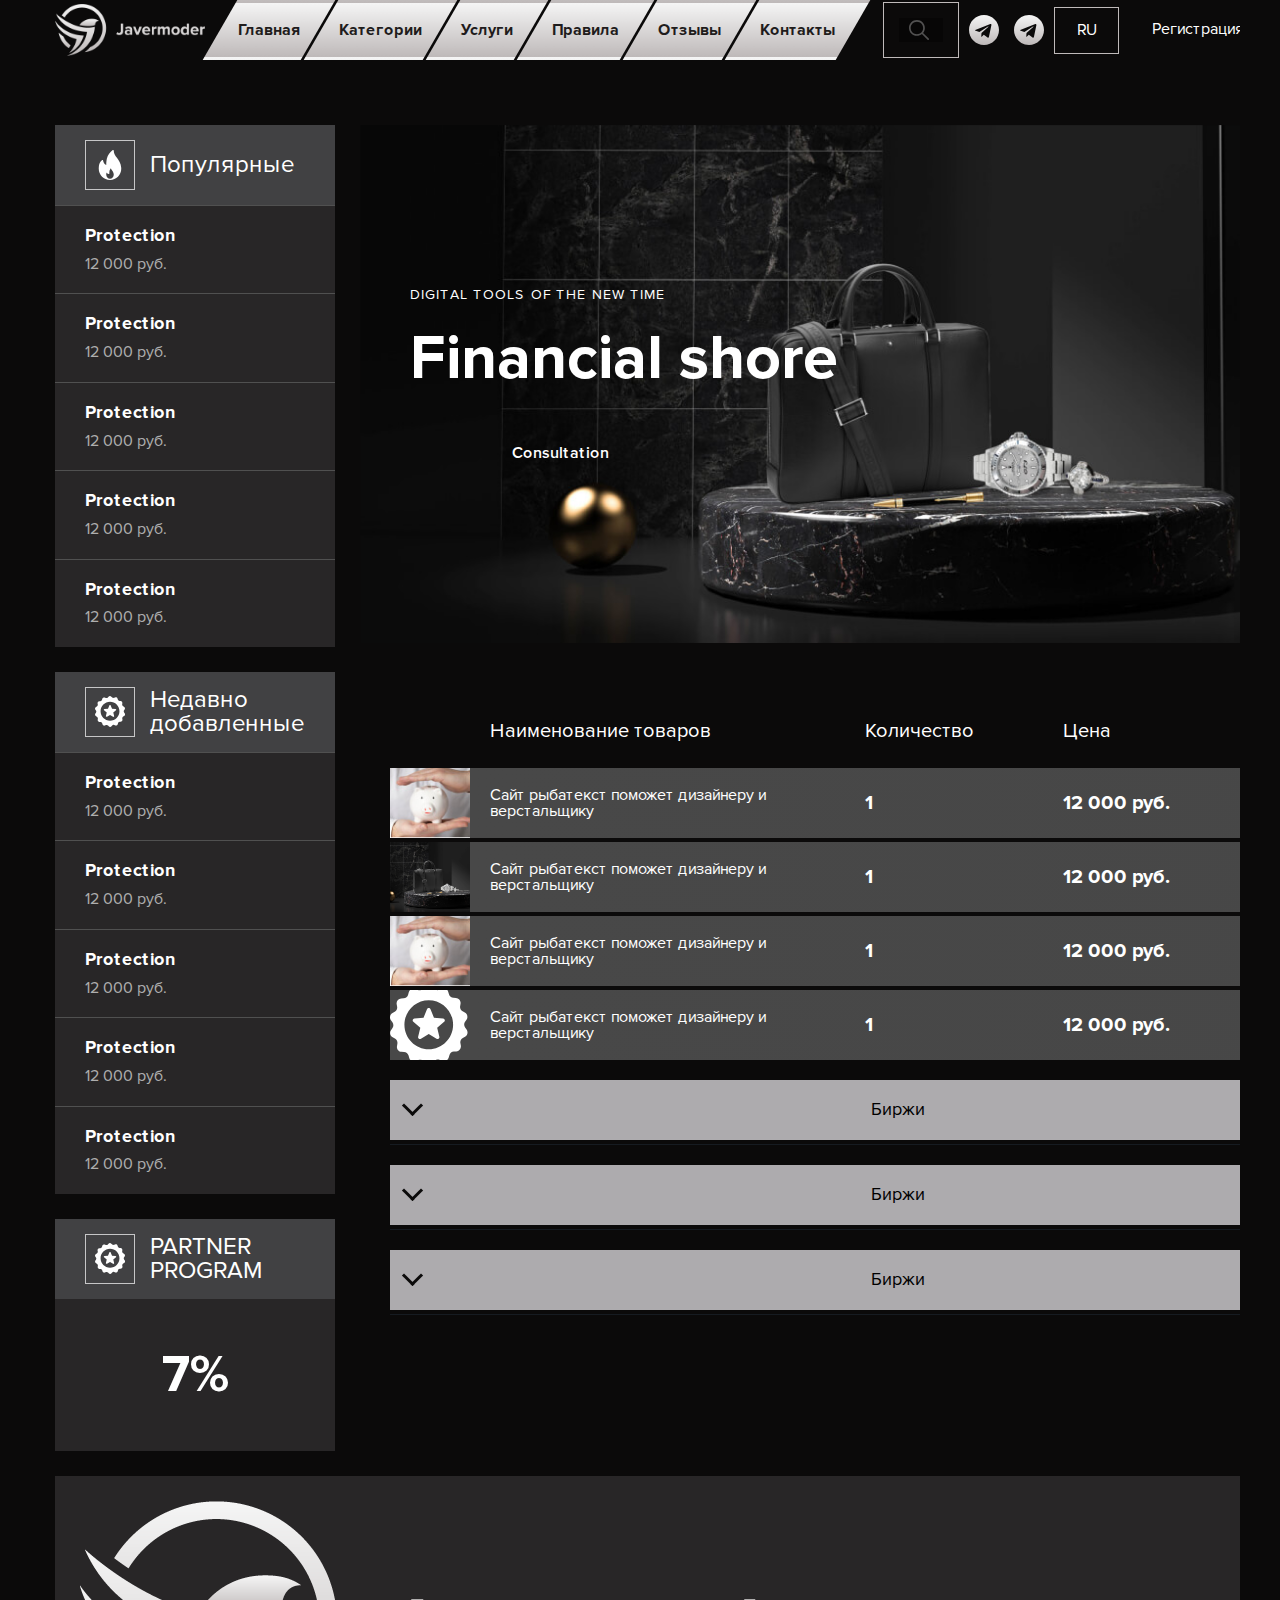
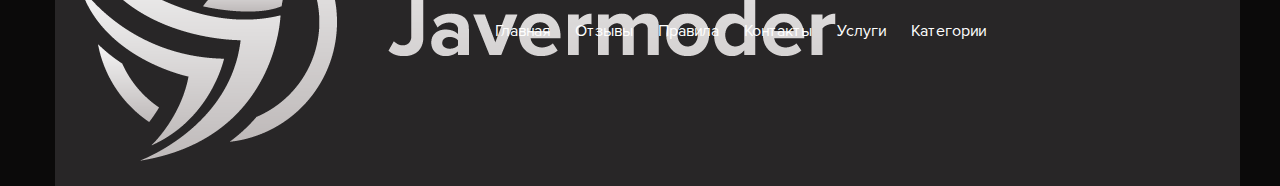
==== app/index.html @ 2abab87a "first commit" ====
<!DOCTYPE html>
<html lang="ru">

<head>

	<meta charset="utf-8">
	<title>Javermoder</title>
	<meta name="description" content="Startup HTML Optimized">
	<meta name="viewport" content="width=device-width">
	<link rel="icon" href="img/favicon.ico">
	
	<link rel="stylesheet" href="css/app.min.css?v=1">
	<script src="js/app.min.js" defer></script>

</head>

<body>

	<div class="wrapper">

		<header class="header">
			<div class="header__sidebar">
				<a href="/" class="header__logo">
					<img src="img/logo.svg" alt="">
				</a>
				<nav class="header__sidebar_nav">
					<ul class="header__nav_menu">
						<li><a href="#"><span>Главная</span></a></li>
						<li class="header__nav_submenu">
							<a href="#"><span>Категории</span></a>
							<ul>
								<li><a href="#">Категории</a></li>
								<li><a href="#">Категории</a></li>
								<li><a href="#">Категории</a></li>
								<li><a href="#">Категории</a></li>
								<li><a href="#">Категории</a></li>
								<li><a href="#">Категории</a></li>
							</ul>
						</li>
						<li><a href="#"><span>Услуги</span></a></li>
						<li><a href="#"><span>Правила</span></a></li>
						<li><a href="#"><span>Отзывы</span></a></li>
						<li><a href="#"><span>Контакты</span></a></li>

					</ul>
					<form class="header__nav_search">
						<div>
							<label for="header__search"></label>
							<input id="header__search" type="search" placeholder="Поиск">
						</div>
						<!-- <button>Search</button> -->
					</form>
					<div class="header__lang">
						<a href="#" class="header__lang_link">
							<img src="img/header_telegram.svg" alt="">
						</a>
						<a href="#" class="header__lang_link">
							<img src="img/header_telegram.svg" alt="">
						</a>
					</div>
					<ul class="header__sidebar_menu">
						<li class="header__sidebar_submenu">
							<a href="javascript: void(0)">RU</a>
							<ul>
								<li><a href="#">EN</a></li>
							</ul>
						</li>
						<li><a href="#">Регистрация</a></li>
						<li><a href="#">Вход</a></li>
					</ul>
					<button class="hamburger" type="button">
						<span class="hamburger__item"></span>
					</button>
				</nav>
			</div>

			<nav class="header__nav menu">
				<div class="header__nav--mobile_header">
					<p class="header__nav--mobile_title">Меню</p>
					<button class="hamburger hamburger--active" type="button">
						<span class="hamburger__item"></span>
					</button>
				</div>
				<ul class="header__nav--mobile_sidebar header__sidebar_menu">
					<li class="header__sidebar_submenu">
						<a href="javascript: void(0)">RUS</a>
						<ul>
							<li><a href="#">ENG</a></li>
							<li><a href="#">ENG</a></li>
							<li><a href="#">ENG</a></li>
							<li><a href="#">ENG</a></li>
						</ul>
					</li>
					<li><a href="#">Регистрация</a></li>
					<li><a href="#">Вход</a></li>
				</ul>
			</nav>
		</header>
	
		<main class="main">

			<aside class="main__sidebar sidebar">
				<div class="sidebar__block">
					<div class="sidebar__header">
						<div class="sidebar__header_icon">
							<img src="img/sidebar__header_icon1.svg" alt="">
						</div>
						<p>Популярные</p>
					</div>
					<a href="#" class="sidebar__item">
						<span class="sidebar__item_subtitle">Protection</span>
						<span class="sidebar__item_price">12 000 руб.</span>
					</a>
					<a href="#" class="sidebar__item">
						<span class="sidebar__item_subtitle">Protection</span>
						<span class="sidebar__item_price">12 000 руб.</span>
					</a>
					<a href="#" class="sidebar__item">
						<span class="sidebar__item_subtitle">Protection</span>
						<span class="sidebar__item_price">12 000 руб.</span>
					</a>
					<a href="#" class="sidebar__item">
						<span class="sidebar__item_subtitle">Protection</span>
						<span class="sidebar__item_price">12 000 руб.</span>
					</a>
					<a href="#" class="sidebar__item">
						<span class="sidebar__item_subtitle">Protection</span>
						<span class="sidebar__item_price">12 000 руб.</span>
					</a>
				</div>

				<div class="sidebar__block">
					<div class="sidebar__header">
						<div class="sidebar__header_icon">
							<img src="img/sidebar__header_icon2.svg" alt="">
						</div>
						<p>Недавно добавленные</p>
					</div>
					<a href="#" class="sidebar__item">
						<span class="sidebar__item_subtitle">Protection</span>
						<span class="sidebar__item_price">12 000 руб.</span>
					</a>
					<a href="#" class="sidebar__item">
						<span class="sidebar__item_subtitle">Protection</span>
						<span class="sidebar__item_price">12 000 руб.</span>
					</a>
					<a href="#" class="sidebar__item">
						<span class="sidebar__item_subtitle">Protection</span>
						<span class="sidebar__item_price">12 000 руб.</span>
					</a>
					<a href="#" class="sidebar__item">
						<span class="sidebar__item_subtitle">Protection</span>
						<span class="sidebar__item_price">12 000 руб.</span>
					</a>
					<a href="#" class="sidebar__item">
						<span class="sidebar__item_subtitle">Protection</span>
						<span class="sidebar__item_price">12 000 руб.</span>
					</a>
				</div>

				<div class="sidebar__block sidebar__block--banner">
					<div class="sidebar__header">
						<div class="sidebar__header_icon">
							<img src="img/sidebar__header_icon2.svg" alt="">
						</div>
						<p>PARTNER PROGRAM</p>
					</div>
					<div class="sidebar__banner">
						<p class="sidebar__banner_sale">7%</p>
					</div>
				</div>
			</aside>

			<section class="main__content content">
				<div class="content__bunner">
					<picture>
						<source srcset="img/content__bunner3.jpg" media="(max-width: 480px)">
						<source srcset="img/content__bunner2.jpg" media="(max-width: 992px)">
						<source srcset="img/content__bunner1.jpg">
						<img class="content__bunner_img" src="img/content__bunner1.jpg" alt="">
					</picture>
					<div class="content__bunner_desc">
						<p class="content__bunner_subtitle">Digital Tools of the New Time</p>
						<p class="content__bunner_title">Financial shore</p>
						<a href="#" class="btn ">Consultation</a>
					</div>
				</div>
				<div class="content__wrap">
					<div class="content__header">
						<p>&nbsp;</p>
						<p>Наименование товаров</p>
						<p>Количество</p>
						<p>Цена</p>
						<p>&nbsp;</p>
					</div>
					<div class="content__table">
						<div class="content__table_row">
							<p class="content__table_img"><img src="img/content__wrap_table1.jpg" alt=""></p>
							<p class="content__table_name">Сайт рыбатекст поможет дизайнеру и верстальщику</p>
							<p class="content__table_number">1</p>
							<p class="content__table_price">12 000 руб.</p>
							<p class="content__table_btn"><a href="#" class="btn btn--min">Купить</a></p>
						</div>
						<div class="content__table_row">
							<p class="content__table_img"><img src="img/content__bunner1.jpg" alt=""></p>
							<p class="content__table_name">Сайт рыбатекст поможет дизайнеру и верстальщику</p>
							<p class="content__table_number">1</p>
							<p class="content__table_price">12 000 руб.</p>
							<p class="content__table_btn"><a href="#" class="btn btn--min">Купить</a></p>
						</div>
						<div class="content__table_row">
							<p class="content__table_img"><img src="img/content__wrap_table1.jpg" alt=""></p>
							<p class="content__table_name">Сайт рыбатекст поможет дизайнеру и верстальщику</p>
							<p class="content__table_number">1</p>
							<p class="content__table_price">12 000 руб.</p>
							<p class="content__table_btn"><a href="#" class="btn btn--min">Купить</a></p>
						</div>
						<div class="content__table_row">
							<p class="content__table_img"><img src="img/sidebar__header_icon2.svg" alt=""></p>
							<p class="content__table_name">Сайт рыбатекст поможет дизайнеру и верстальщику</p>
							<p class="content__table_number">1</p>
							<p class="content__table_price">12 000 руб.</p>
							<p class="content__table_btn"><a href="#" class="btn btn--min">Купить</a></p>
						</div>

						<div class="accordion">
							<div class="content__table_title accordion__header">
								<p>Биржи</p>
								<span></span>
							</div>
							<div class="accordion__content">
								<div class="content__table_row">
									<p class="content__table_img"><img src="img/content__wrap_table1.jpg" alt=""></p>
									<p class="content__table_name">Сайт рыбатекст поможет дизайнеру и верстальщику</p>
									<p class="content__table_number">1</p>
									<p class="content__table_price">12 000 руб.</p>
									<p class="content__table_btn"><a href="#" class="btn btn--min">Купить</a></p>
								</div>
								<div class="content__table_row">
									<p class="content__table_img"><img src="img/content__bunner1.jpg" alt=""></p>
									<p class="content__table_name">Сайт рыбатекст поможет дизайнеру и верстальщику</p>
									<p class="content__table_number">1</p>
									<p class="content__table_price">12 000 руб.</p>
									<p class="content__table_btn"><a href="#" class="btn btn--min">Купить</a></p>
								</div>
								<div class="content__table_row">
									<p class="content__table_img"><img src="img/content__wrap_table1.jpg" alt=""></p>
									<p class="content__table_name">Сайт рыбатекст поможет дизайнеру и верстальщику</p>
									<p class="content__table_number">1</p>
									<p class="content__table_price">12 000 руб.</p>
									<p class="content__table_btn"><a href="#" class="btn btn--min">Купить</a></p>
								</div>
								<div class="content__table_row">
									<p class="content__table_img"><img src="img/sidebar__header_icon2.svg" alt=""></p>
									<p class="content__table_name">Сайт рыбатекст поможет дизайнеру и верстальщику</p>
									<p class="content__table_number">1</p>
									<p class="content__table_price">12 000 руб.</p>
									<p class="content__table_btn"><a href="#" class="btn btn--min">Купить</a></p>
								</div>
							</div>
						</div>

						<div class="accordion">
							<div class="content__table_title accordion__header">
								<p>Биржи</p>
								<span></span>
							</div>
							<div class="accordion__content">
								<div class="content__table_row">
									<p class="content__table_img"><img src="img/content__wrap_table1.jpg" alt=""></p>
									<p class="content__table_name">Сайт рыбатекст поможет дизайнеру и верстальщику</p>
									<p class="content__table_number">1</p>
									<p class="content__table_price">12 000 руб.</p>
									<p class="content__table_btn"><a href="#" class="btn btn--min">Купить</a></p>
								</div>
								<div class="content__table_row">
									<p class="content__table_img"><img src="img/content__bunner1.jpg" alt=""></p>
									<p class="content__table_name">Сайт рыбатекст поможет дизайнеру и верстальщику</p>
									<p class="content__table_number">1</p>
									<p class="content__table_price">12 000 руб.</p>
									<p class="content__table_btn"><a href="#" class="btn btn--min">Купить</a></p>
								</div>
								<div class="content__table_row">
									<p class="content__table_img"><img src="img/content__wrap_table1.jpg" alt=""></p>
									<p class="content__table_name">Сайт рыбатекст поможет дизайнеру и верстальщику</p>
									<p class="content__table_number">1</p>
									<p class="content__table_price">12 000 руб.</p>
									<p class="content__table_btn"><a href="#" class="btn btn--min">Купить</a></p>
								</div>
								<div class="content__table_row">
									<p class="content__table_img"><img src="img/sidebar__header_icon2.svg" alt=""></p>
									<p class="content__table_name">Сайт рыбатекст поможет дизайнеру и верстальщику</p>
									<p class="content__table_number">1</p>
									<p class="content__table_price">12 000 руб.</p>
									<p class="content__table_btn"><a href="#" class="btn btn--min">Купить</a></p>
								</div>
							</div>
						</div>

						<div class="accordion">
							<div class="content__table_title accordion__header">
								<p>Биржи</p>
								<span></span>
							</div>
							<div class="accordion__content">
								<div class="content__table_row">
									<p class="content__table_img"><img src="img/content__wrap_table1.jpg" alt=""></p>
									<p class="content__table_name">Сайт рыбатекст поможет дизайнеру и верстальщику</p>
									<p class="content__table_number">1</p>
									<p class="content__table_price">12 000 руб.</p>
									<p class="content__table_btn"><a href="#" class="btn btn--min">Купить</a></p>
								</div>
								<div class="content__table_row">
									<p class="content__table_img"><img src="img/content__bunner1.jpg" alt=""></p>
									<p class="content__table_name">Сайт рыбатекст поможет дизайнеру и верстальщику</p>
									<p class="content__table_number">1</p>
									<p class="content__table_price">12 000 руб.</p>
									<p class="content__table_btn"><a href="#" class="btn btn--min">Купить</a></p>
								</div>
								<div class="content__table_row">
									<p class="content__table_img"><img src="img/content__wrap_table1.jpg" alt=""></p>
									<p class="content__table_name">Сайт рыбатекст поможет дизайнеру и верстальщику</p>
									<p class="content__table_number">1</p>
									<p class="content__table_price">12 000 руб.</p>
									<p class="content__table_btn"><a href="#" class="btn btn--min">Купить</a></p>
								</div>
								<div class="content__table_row">
									<p class="content__table_img"><img src="img/sidebar__header_icon2.svg" alt=""></p>
									<p class="content__table_name">Сайт рыбатекст поможет дизайнеру и верстальщику</p>
									<p class="content__table_number">1</p>
									<p class="content__table_price">12 000 руб.</p>
									<p class="content__table_btn"><a href="#" class="btn btn--min">Купить</a></p>
								</div>
							</div>
						</div>
					</div>
				</div>
			</section>

		</main>
	
		<footer class="footer">
			<a href="/" class="footer__logo">
				<img src="img/logo.svg" alt="">
			</a>

			<nav class="footer__nav">
				<ul class="footer__nav_menu">
					<li><a href="#">Главная</a></li>
					<li><a href="#">Отзывы</a></li>
					<li><a href="#">Правила</a></li>
					<li><a href="#">Контакты</a></li>
					<li><a href="#">Услуги</a></li>
					<li><a href="#">Категории</a></li>
				</ul>
			</nav>

			<nav class="footer__sidebar_nav">
				<ul class="footer__sidebar_menu">
					<li class="footer__sidebar_submenu">
						<a href="javascript: void(0)">RUS</a>
						<ul>
							<li><a href="#">ENG</a></li>
							<li><a href="#">ENG</a></li>
							<li><a href="#">ENG</a></li>
							<li><a href="#">ENG</a></li>
						</ul>
					</li>
				</ul>
			</nav> 
		</footer>

	</div>

</body>
</html>
---- app/css/app.min.css ----
*,
::after,
::before {
  -webkit-box-sizing: border-box;
  box-sizing: border-box
}
html {
  font-family: sans-serif;
  line-height: 1.15;
  -webkit-text-size-adjust: 100%;
  -webkit-tap-highlight-color: transparent
}
article,
aside,
figcaption,
figure,
footer,
header,
hgroup,
main,
nav,
section {
  display: block
}
body {
  margin: 0;
  font-family: -apple-system,BlinkMacSystemFont,"Segoe UI",Roboto,"Helvetica Neue",Arial,"Noto Sans","Liberation Sans",sans-serif,"Apple Color Emoji","Segoe UI Emoji","Segoe UI Symbol","Noto Color Emoji";
  font-size: 1rem;
  font-weight: 400;
  line-height: 1.5;
  color: #212529;
  text-align: left;
  background-color: #fff
}
[tabindex="-1"]:focus:not(:focus-visible) {
  outline: 0!important
}
hr {
  -webkit-box-sizing: content-box;
  box-sizing: content-box;
  height: 0;
  overflow: visible
}
h1,
h2,
h3,
h4,
h5,
h6 {
  margin-top: 0;
  margin-bottom: .5rem
}
p {
  margin-top: 0;
  margin-bottom: 1rem
}
abbr[data-original-title],
abbr[title] {
  text-decoration: underline;
  -webkit-text-decoration: underline dotted;
  text-decoration: underline dotted;
  cursor: help;
  border-bottom: 0;
  -webkit-text-decoration-skip-ink: none;
  text-decoration-skip-ink: none
}
address {
  margin-bottom: 1rem;
  font-style: normal;
  line-height: inherit
}
dl,
ol,
ul {
  margin-top: 0;
  margin-bottom: 1rem
}
ol ol,
ol ul,
ul ol,
ul ul {
  margin-bottom: 0
}
dt {
  font-weight: 700
}
dd {
  margin-bottom: .5rem;
  margin-left: 0
}
blockquote {
  margin: 0 0 1rem
}
b,
strong {
  font-weight: bolder
}
small {
  font-size: 80%
}
sub,
sup {
  position: relative;
  font-size: 75%;
  line-height: 0;
  vertical-align: baseline
}
sub {
  bottom: -.25em
}
sup {
  top: -.5em
}
a {
  color: #007bff;
  text-decoration: none;
  background-color: transparent
}
a:hover {
  color: #0056b3;
  text-decoration: underline
}
a:not([href]):not([class]) {
  color: inherit;
  text-decoration: none
}
a:not([href]):not([class]):hover {
  color: inherit;
  text-decoration: none
}
code,
kbd,
pre,
samp {
  font-family: SFMono-Regular,Menlo,Monaco,Consolas,"Liberation Mono","Courier New",monospace;
  font-size: 1em
}
pre {
  margin-top: 0;
  margin-bottom: 1rem;
  overflow: auto;
  -ms-overflow-style: scrollbar
}
figure {
  margin: 0 0 1rem
}
img {
  vertical-align: middle;
  border-style: none
}
svg {
  overflow: hidden;
  vertical-align: middle
}
table {
  border-collapse: collapse
}
caption {
  padding-top: .75rem;
  padding-bottom: .75rem;
  color: #6c757d;
  text-align: left;
  caption-side: bottom
}
th {
  text-align: inherit;
  text-align: -webkit-match-parent
}
label {
  display: inline-block;
  margin-bottom: .5rem
}
button {
  border-radius: 0
}
button:focus:not(:focus-visible) {
  outline: 0
}
button,
input,
optgroup,
select,
textarea {
  margin: 0;
  font-family: inherit;
  font-size: inherit;
  line-height: inherit
}
button,
input {
  overflow: visible
}
button,
select {
  text-transform: none
}
[role=button] {
  cursor: pointer
}
select {
  word-wrap: normal
}
[type=button],
[type=reset],
[type=submit],
button {
  -webkit-appearance: button
}
[type=button]:not(:disabled),
[type=reset]:not(:disabled),
[type=submit]:not(:disabled),
button:not(:disabled) {
  cursor: pointer
}
[type=button]::-moz-focus-inner,
[type=reset]::-moz-focus-inner,
[type=submit]::-moz-focus-inner,
button::-moz-focus-inner {
  padding: 0;
  border-style: none
}
input[type=checkbox],
input[type=radio] {
  -webkit-box-sizing: border-box;
  box-sizing: border-box;
  padding: 0
}
textarea {
  overflow: auto;
  resize: vertical
}
fieldset {
  min-width: 0;
  padding: 0;
  margin: 0;
  border: 0
}
legend {
  display: block;
  width: 100%;
  max-width: 100%;
  padding: 0;
  margin-bottom: .5rem;
  font-size: 1.5rem;
  line-height: inherit;
  color: inherit;
  white-space: normal
}
progress {
  vertical-align: baseline
}
[type=number]::-webkit-inner-spin-button,
[type=number]::-webkit-outer-spin-button {
  height: auto
}
[type=search] {
  outline-offset: -2px;
  -webkit-appearance: none
}
[type=search]::-webkit-search-decoration {
  -webkit-appearance: none
}
::-webkit-file-upload-button {
  font: inherit;
  -webkit-appearance: button
}
output {
  display: inline-block
}
summary {
  display: list-item;
  cursor: pointer
}
template {
  display: none
}
[hidden] {
  display: none!important
}
@font-face {
  font-family: swiper-icons;
  src: url("data:application/font-woff;charset=utf-8;base64, [base64]//wADZ2x5ZgAAAywAAADMAAAD2MHtryVoZWFkAAABbAAAADAAAAA2E2+eoWhoZWEAAAGcAAAAHwAAACQC9gDzaG10eAAAAigAAAAZAAAArgJkABFsb2NhAAAC0AAAAFoAAABaFQAUGG1heHAAAAG8AAAAHwAAACAAcABAbmFtZQAAA/gAAAE5AAACXvFdBwlwb3N0AAAFNAAAAGIAAACE5s74hXjaY2BkYGAAYpf5Hu/j+W2+MnAzMYDAzaX6QjD6/4//Bxj5GA8AuRwMYGkAPywL13jaY2BkYGA88P8Agx4j+/8fQDYfA1AEBWgDAIB2BOoAeNpjYGRgYNBh4GdgYgABEMnIABJzYNADCQAACWgAsQB42mNgYfzCOIGBlYGB0YcxjYGBwR1Kf2WQZGhhYGBiYGVmgAFGBiQQkOaawtDAoMBQxXjg/wEGPcYDDA4wNUA2CCgwsAAAO4EL6gAAeNpj2M0gyAACqxgGNWBkZ2D4/wMA+xkDdgAAAHjaY2BgYGaAYBkGRgYQiAHyGMF8FgYHIM3DwMHABGQrMOgyWDLEM1T9/w8UBfEMgLzE////P/5//f/V/xv+r4eaAAeMbAxwIUYmIMHEgKYAYjUcsDAwsLKxc3BycfPw8jEQA/[base64]/uznmfPFBNODM2K7MTQ45YEAZqGP81AmGGcF3iPqOop0r1SPTaTbVkfUe4HXj97wYE+yNwWYxwWu4v1ugWHgo3S1XdZEVqWM7ET0cfnLGxWfkgR42o2PvWrDMBSFj/IHLaF0zKjRgdiVMwScNRAoWUoH78Y2icB/yIY09An6AH2Bdu/UB+yxopYshQiEvnvu0dURgDt8QeC8PDw7Fpji3fEA4z/PEJ6YOB5hKh4dj3EvXhxPqH/SKUY3rJ7srZ4FZnh1PMAtPhwP6fl2PMJMPDgeQ4rY8YT6Gzao0eAEA409DuggmTnFnOcSCiEiLMgxCiTI6Cq5DZUd3Qmp10vO0LaLTd2cjN4fOumlc7lUYbSQcZFkutRG7g6JKZKy0RmdLY680CDnEJ+UMkpFFe1RN7nxdVpXrC4aTtnaurOnYercZg2YVmLN/d/gczfEimrE/fs/bOuq29Zmn8tloORaXgZgGa78yO9/cnXm2BpaGvq25Dv9S4E9+5SIc9PqupJKhYFSSl47+Qcr1mYNAAAAeNptw0cKwkAAAMDZJA8Q7OUJvkLsPfZ6zFVERPy8qHh2YER+3i/BP83vIBLLySsoKimrqKqpa2hp6+jq6RsYGhmbmJqZSy0sraxtbO3sHRydnEMU4uR6yx7JJXveP7WrDycAAAAAAAH//wACeNpjYGRgYOABYhkgZgJCZgZNBkYGLQZtIJsFLMYAAAw3ALgAeNolizEKgDAQBCchRbC2sFER0YD6qVQiBCv/H9ezGI6Z5XBAw8CBK/m5iQQVauVbXLnOrMZv2oLdKFa8Pjuru2hJzGabmOSLzNMzvutpB3N42mNgZGBg4GKQYzBhYMxJLMlj4GBgAYow/P/PAJJhLM6sSoWKfWCAAwDAjgbRAAB42mNgYGBkAIIbCZo5IPrmUn0hGA0AO8EFTQAA") format("woff");
  font-weight: 400;
  font-style: normal
}
:root {
  --swiper-theme-color: #007aff
}
.swiper-container {
  margin-left: auto;
  margin-right: auto;
  position: relative;
  overflow: hidden;
  list-style: none;
  padding: 0;
  z-index: 1
}
.swiper-container-vertical > .swiper-wrapper {
  -webkit-box-orient: vertical;
  -webkit-box-direction: normal;
  -ms-flex-direction: column;
  flex-direction: column
}
.swiper-wrapper {
  position: relative;
  width: 100%;
  height: 100%;
  z-index: 1;
  display: -webkit-box;
  display: -ms-flexbox;
  display: flex;
  -webkit-transition-property: -webkit-transform;
  transition-property: -webkit-transform;
  -o-transition-property: transform;
  transition-property: transform;
  transition-property: transform,-webkit-transform;
  -webkit-box-sizing: content-box;
  box-sizing: content-box
}
.swiper-container-android .swiper-slide,
.swiper-wrapper {
  -webkit-transform: translate3d(0,0,0);
  transform: translate3d(0,0,0)
}
.swiper-container-multirow > .swiper-wrapper {
  -ms-flex-wrap: wrap;
  flex-wrap: wrap
}
.swiper-container-multirow-column > .swiper-wrapper {
  -ms-flex-wrap: wrap;
  flex-wrap: wrap;
  -webkit-box-orient: vertical;
  -webkit-box-direction: normal;
  -ms-flex-direction: column;
  flex-direction: column
}
.swiper-container-free-mode > .swiper-wrapper {
  -webkit-transition-timing-function: ease-out;
  -o-transition-timing-function: ease-out;
  transition-timing-function: ease-out;
  margin: 0 auto
}
.swiper-container-pointer-events {
  -ms-touch-action: pan-y;
  touch-action: pan-y
}
.swiper-container-pointer-events.swiper-container-vertical {
  -ms-touch-action: pan-x;
  touch-action: pan-x
}
.swiper-slide {
  -ms-flex-negative: 0;
  flex-shrink: 0;
  width: 100%;
  height: 100%;
  position: relative;
  -webkit-transition-property: -webkit-transform;
  transition-property: -webkit-transform;
  -o-transition-property: transform;
  transition-property: transform;
  transition-property: transform,-webkit-transform
}
.swiper-slide-invisible-blank {
  visibility: hidden
}
.swiper-container-autoheight,
.swiper-container-autoheight .swiper-slide {
  height: auto
}
.swiper-container-autoheight .swiper-wrapper {
  -webkit-box-align: start;
  -ms-flex-align: start;
  align-items: flex-start;
  -webkit-transition-property: height,-webkit-transform;
  transition-property: height,-webkit-transform;
  -o-transition-property: transform,height;
  transition-property: transform,height;
  transition-property: transform,height,-webkit-transform
}
.swiper-container-3d {
  -webkit-perspective: 1200px;
  perspective: 1200px
}
.swiper-container-3d .swiper-cube-shadow,
.swiper-container-3d .swiper-slide,
.swiper-container-3d .swiper-slide-shadow-bottom,
.swiper-container-3d .swiper-slide-shadow-left,
.swiper-container-3d .swiper-slide-shadow-right,
.swiper-container-3d .swiper-slide-shadow-top,
.swiper-container-3d .swiper-wrapper {
  -webkit-transform-style: preserve-3d;
  transform-style: preserve-3d
}
.swiper-container-3d .swiper-slide-shadow-bottom,
.swiper-container-3d .swiper-slide-shadow-left,
.swiper-container-3d .swiper-slide-shadow-right,
.swiper-container-3d .swiper-slide-shadow-top {
  position: absolute;
  left: 0;
  top: 0;
  width: 100%;
  height: 100%;
  pointer-events: none;
  z-index: 10
}
.swiper-container-3d .swiper-slide-shadow-left {
  background-image: -webkit-gradient(linear,right top,left top,from(rgba(0,0,0,.5)),to(rgba(0,0,0,0)));
  background-image: -o-linear-gradient(right,rgba(0,0,0,.5),rgba(0,0,0,0));
  background-image: linear-gradient(to left,rgba(0,0,0,.5),rgba(0,0,0,0))
}
.swiper-container-3d .swiper-slide-shadow-right {
  background-image: -webkit-gradient(linear,left top,right top,from(rgba(0,0,0,.5)),to(rgba(0,0,0,0)));
  background-image: -o-linear-gradient(left,rgba(0,0,0,.5),rgba(0,0,0,0));
  background-image: linear-gradient(to right,rgba(0,0,0,.5),rgba(0,0,0,0))
}
.swiper-container-3d .swiper-slide-shadow-top {
  background-image: -webkit-gradient(linear,left bottom,left top,from(rgba(0,0,0,.5)),to(rgba(0,0,0,0)));
  background-image: -o-linear-gradient(bottom,rgba(0,0,0,.5),rgba(0,0,0,0));
  background-image: linear-gradient(to top,rgba(0,0,0,.5),rgba(0,0,0,0))
}
.swiper-container-3d .swiper-slide-shadow-bottom {
  background-image: -webkit-gradient(linear,left top,left bottom,from(rgba(0,0,0,.5)),to(rgba(0,0,0,0)));
  background-image: -o-linear-gradient(top,rgba(0,0,0,.5),rgba(0,0,0,0));
  background-image: linear-gradient(to bottom,rgba(0,0,0,.5),rgba(0,0,0,0))
}
.swiper-container-css-mode > .swiper-wrapper {
  overflow: auto;
  scrollbar-width: none;
  -ms-overflow-style: none
}
.swiper-container-css-mode > .swiper-wrapper::-webkit-scrollbar {
  display: none
}
.swiper-container-css-mode > .swiper-wrapper > .swiper-slide {
  scroll-snap-align: start start
}
.swiper-container-horizontal.swiper-container-css-mode > .swiper-wrapper {
  -webkit-scroll-snap-type: x mandatory;
  -ms-scroll-snap-type: x mandatory;
  scroll-snap-type: x mandatory
}
.swiper-container-vertical.swiper-container-css-mode > .swiper-wrapper {
  -webkit-scroll-snap-type: y mandatory;
  -ms-scroll-snap-type: y mandatory;
  scroll-snap-type: y mandatory
}
.form {
  position: relative
}
.form::after,
.form::before {
  content: '';
  position: absolute;
  top: 0;
  left: 0
}
@font-face {
  font-family: ProximaNova;
  font-style: normal;
  font-weight: 900;
  src: url(../fonts/ProximaNovaBlack.woff) format("woff2");
  font-display: swap
}
@font-face {
  font-family: ProximaNova;
  font-style: normal;
  font-weight: 800;
  src: url(../fonts/ProximaNovaExtraBold.woff2) format("woff2");
  font-display: swap
}
@font-face {
  font-family: ProximaNova;
  font-style: normal;
  font-weight: 700;
  src: url(../fonts/ProximaNovaBold.woff2) format("woff2");
  font-display: swap
}
@font-face {
  font-family: ProximaNova;
  font-style: normal;
  font-weight: 600;
  src: url(../fonts/ProximaNovaSemiBold.woff2) format("woff2");
  font-display: swap
}
@font-face {
  font-family: ProximaNova;
  font-style: normal;
  font-weight: 400;
  src: url(../fonts/ProximaNovaRegular.woff2) format("woff2");
  font-display: swap
}
@font-face {
  font-family: ProximaNova;
  font-style: normal;
  font-weight: 200;
  src: url(../fonts/ProximaNovaLight.woff2) format("woff2");
  font-display: swap
}
body {
  overflow-x: hidden;
  position: relative;
  min-width: 320px;
  font-family: ProximaNova,sans-serif;
  font-size: 16px;
  color: #fff;
  line-height: 1.4;
  font-weight: 400;
  min-height: 100vh;
  background-color: #0b0a0a
}
::-moz-selection {
  background-color: linear-gradient(180deg,#f5f5f5 0,#beb9b9 100%);
  color: #fff
}
::selection {
  background-color: linear-gradient(180deg,#f5f5f5 0,#beb9b9 100%);
  color: #fff
}
::-webkit-input-placeholder {
  color: #666
}
::-moz-placeholder {
  color: #666
}
:-ms-input-placeholder {
  color: #666
}
::-ms-input-placeholder {
  color: #666
}
::placeholder {
  color: #666
}
h1,
h2,
h3,
h4,
h5,
h6 {
  font-weight: 700;
  line-height: 1.2;
  margin: 0;
  padding: 0
}
ul {
  margin: 0;
  padding: 0;
  list-style-type: none
}
b,
strong {
  font-weight: 700
}
p {
  margin: 0;
  padding: 0
}
a,
button {
  -webkit-transition: all .6s;
  -o-transition: all .6s;
  transition: all .6s;
  color: #fff;
  background-color: transparent
}
a:hover,
button:hover {
  outline: 0;
  text-decoration: none;
  outline: 0;
  color: linear-gradient(180deg,#f5f5f5 0,#beb9b9 100%)
}
button {
  border: 0
}
input,
option,
select,
textarea {
  -webkit-transition: all .6s;
  -o-transition: all .6s;
  transition: all .6s;
  outline: 0;
  -webkit-box-shadow: none;
  box-shadow: none;
  border: 1px solid #000
}
input:focus:required:invalid,
option:focus:required:invalid,
select:focus:required:invalid,
textarea:focus:required:invalid {
  border-color: red;
  outline: 0;
  -webkit-box-shadow: none;
  box-shadow: none;
  -webkit-appearance: none
}
input:required:valid,
option:required:valid,
select:required:valid,
textarea:required:valid {
  border-color: green;
  outline: 0;
  -webkit-box-shadow: none;
  box-shadow: none;
  -webkit-appearance: none
}
input::-webkit-input-placeholder,
option::-webkit-input-placeholder,
select::-webkit-input-placeholder,
textarea::-webkit-input-placeholder {
  color: #fff
}
input::-moz-placeholder,
option::-moz-placeholder,
select::-moz-placeholder,
textarea::-moz-placeholder {
  color: #fff
}
input:-ms-input-placeholder,
option:-ms-input-placeholder,
select:-ms-input-placeholder,
textarea:-ms-input-placeholder {
  color: #fff
}
input::-ms-input-placeholder,
option::-ms-input-placeholder,
select::-ms-input-placeholder,
textarea::-ms-input-placeholder {
  color: #fff
}
input::placeholder,
option::placeholder,
select::placeholder,
textarea::placeholder {
  color: #fff
}
textarea {
  width: 100%;
  height: 190px;
  padding: 5px 10px;
  size: none
}
::-webkit-scrollbar {
  width: 7px;
  height: 8px;
  background-color: #d7d6d6;
  cursor: pointer
}
::-webkit-scrollbar-thumb {
  background-color: linear-gradient(180deg,#f5f5f5 0,#beb9b9 100%)
}
::-webkit-scrollbar-thumb:hover {
  background-color: linear-gradient(180deg,#f5f5f5 0,#beb9b9 100%)
}
::-webkit-scrollbar-button:vertical:start:decrement {
  background-color: #f6f8f4
}
::-webkit-scrollbar-button:vertical:end:increment {
  background-color: #f6f8f4
}
::-webkit-scrollbar-button:horizontal:start:decrement {
  background-color: #f6f8f4
}
::-webkit-scrollbar-button:horizontal:end:increment {
  background-color: #f6f8f4
}
.wrapper {
  min-height: 100vh;
  width: 100%;
  max-width: 1750px;
  padding: 0 15px;
  margin: 0 auto;
  display: -ms-grid;
  display: grid;
  -ms-grid-columns: 1fr;
  grid-template: minmax(100px,auto) 1fr minmax(100px,auto)/1fr;
  grid-template-areas: 'header' 'main' 'footer';
  grid-gap: 50px;
  overflow: hidden
}
@media only screen and (max-width:1430px) {
  .wrapper {
    grid-gap: 25px
  }
}
@media only screen and (max-width:1750px) {
  .wrapper {
    max-width: 1430px
  }
}
@media only screen and (max-width:1430px) {
  .wrapper {
    max-width: 1200px
  }
}
@media only screen and (max-width:1200px) {
  .wrapper {
    max-width: 992px
  }
}
@media only screen and (max-width:1200px) {
  .wrapper {
    max-width: 992px
  }
}
@media only screen and (max-width:1200px) {
  .wrapper {
    max-width: 992px
  }
}
@media only screen and (max-width:992px) {
  .wrapper {
    max-width: 768px
  }
}
@media only screen and (max-width:767px) {
  .wrapper {
    max-width: 576px
  }
}
@media only screen and (max-width:576px) {
  .wrapper {
    max-width: 480px
  }
}
.btn,
.form__btn_button {
  position: relative;
  display: -webkit-box;
  display: -ms-flexbox;
  display: flex;
  -webkit-box-pack: center;
  -ms-flex-pack: center;
  justify-content: center;
  -webkit-box-align: center;
  -ms-flex-align: center;
  align-items: center;
  min-height: 60px;
  max-width: 300px;
  width: 100%;
  border: 1px solid linear-gradient(180deg,#f5f5f5 0,#beb9b9 100%);
  background-color: linear-gradient(180deg,#f5f5f5 0,#beb9b9 100%);
  padding: 0 15px;
  font-size: 16px;
  color: #fff;
  font-weight: 600
}
@media only screen and (max-width:480px) {
  .btn,
  .form__btn_button {
    max-width: 100%;
    min-height: 50px
  }
}
.btn:hover,
.form__btn_button:hover {
  border: 1px solid linear-gradient(180deg,#f5f5f5 0,#beb9b9 100%);
  background: -webkit-gradient(linear,left top,left bottom,from(#f5f5f5),to(#beb9b9));
  background: -o-linear-gradient(top,#f5f5f5 0,#beb9b9 100%);
  background: linear-gradient(180deg,#f5f5f5 0,#beb9b9 100%);
  color: #fff;
  -webkit-box-shadow: 0 0 20px #de0300;
  box-shadow: 0 0 20px #de0300
}
.btn:active,
.form__btn_button:active {
  border: 1px solid #fff;
  background: -webkit-gradient(linear,left top,left bottom,from(#f5f5f5),to(#beb9b9));
  background: -o-linear-gradient(top,#f5f5f5 0,#beb9b9 100%);
  background: linear-gradient(180deg,#f5f5f5 0,#beb9b9 100%);
  color: #fff;
  -webkit-box-shadow: 0 0 20px #de0300;
  box-shadow: 0 0 20px #de0300
}
.btn--min {
  min-height: 50px;
  min-width: 120px
}
.btn--max {
  max-width: 100%;
  width: 100%
}
.hamburger {
  position: relative;
  display: none;
  padding: 0;
  border: none;
  background-color: transparent;
  -webkit-transition: all .3s;
  -o-transition: all .3s;
  transition: all .3s;
  width: 30px;
  height: 18px;
  outline: 0
}
@media only screen and (max-width:992px) {
  .hamburger {
    display: -webkit-box;
    display: -ms-flexbox;
    display: flex
  }
}
.hamburger__item {
  position: absolute;
  right: 0;
  top: 50%;
  -webkit-transform: translate(0,-50%);
  -ms-transform: translate(0,-50%);
  transform: translate(0,-50%);
  width: 30px;
  height: 3px;
  background-color: #fff;
  border-radius: 4px;
  -webkit-transition: all .6s;
  -o-transition: all .6s;
  transition: all .6s;
  bottom: 0
}
.hamburger__item::after,
.hamburger__item::before {
  content: '';
  display: block;
  position: absolute;
  right: 0;
  background-color: #fff;
  height: 3px;
  width: 30px;
  -webkit-transition: all .6s;
  -o-transition: all .6s;
  transition: all .6s
}
.hamburger__item::before {
  top: 7px
}
.hamburger__item::after {
  top: -7px
}
.hamburger--active {
  z-index: 100
}
.hamburger--active:hover span {
  background-color: transparent
}
.hamburger--active:hover span::after,
.hamburger--active:hover span::before {
  background-color: linear-gradient(180deg,#f5f5f5 0,#beb9b9 100%)
}
.hamburger--active .hamburger__item {
  background-color: transparent
}
.hamburger--active .hamburger__item::before {
  top: 0;
  width: 25px;
  -webkit-transform: rotate(45deg);
  -ms-transform: rotate(45deg);
  transform: rotate(45deg)
}
.hamburger--active .hamburger__item::after {
  top: 0;
  width: 25px;
  -webkit-transform: rotate(-45deg);
  -ms-transform: rotate(-45deg);
  transform: rotate(-45deg)
}
.h1 {
  font-size: 42px;
  font-weight: 700
}
@media only screen and (max-width:1200px) {
  .h1 {
    font-size: 36px
  }
}
.header {
  -ms-grid-row: 1;
  -ms-grid-column: 1;
  grid-area: header;
  max-width: 100%
}
@media only screen and (max-width:1430px) {
  .header {
    -ms-grid-columns: 1fr;
    grid-template: 1fr minmax(75px,auto) minmax(40px,auto)/1fr;
    grid-template-areas: 'header__sidebar' 'header__nav' 'header__label'
  }
}
@media only screen and (max-width:992px) {
  .header {
    -ms-grid-columns: 1fr;
    grid-template: 1fr minmax(40px,auto)/1fr;
    grid-template-areas: 'header__sidebar' 'header__label'
  }
}
.header__sidebar {
  grid-area: header__sidebar;
  display: -ms-grid;
  display: grid;
  -ms-grid-rows: 1fr;
  -ms-grid-columns: minmax(150px,auto) 15px 1fr;
  grid-template: 1fr/minmax(150px,auto) 1fr;
  grid-gap: 15px;
  -webkit-box-align: center;
  -ms-flex-align: center;
  align-items: center;
  z-index: 2
}
.header__sidebar_nav {
  display: -webkit-box;
  display: -ms-flexbox;
  display: flex;
  -webkit-box-align: center;
  -ms-flex-align: center;
  align-items: center;
  justify-items: end;
  gap: 10px
}
@media only screen and (max-width:992px) {
  .header__sidebar_nav {
    -ms-grid-columns: 1fr minmax(auto,30px);
    grid-template-columns: 1fr minmax(auto,30px);
    grid-gap: 30px;
    -webkit-box-align: center;
    -ms-flex-align: center;
    align-items: center
  }
}
@media only screen and (max-width:767px) {
  .header__sidebar_nav {
    -ms-grid-columns: 1fr;
    grid-template-columns: 1fr;
    grid-gap: 0;
    justify-items: end
  }
}
.footer__sidebar_menu,
.header__sidebar_menu {
  display: -ms-grid;
  display: grid;
  grid-auto-flow: column;
  grid-gap: 3px
}
@media only screen and (max-width:767px) {
  .footer__sidebar_menu,
  .header__sidebar_menu {
    display: none
  }
}
.footer__sidebar_menu a,
.header__sidebar_menu a {
  display: -webkit-box;
  display: -ms-flexbox;
  display: flex;
  -webkit-box-pack: center;
  -ms-flex-pack: center;
  justify-content: center;
  -webkit-box-align: center;
  -ms-flex-align: center;
  align-items: center;
  background-color: #0b0a0a;
  min-height: 45px;
  min-width: 150px;
  padding: 3px 25px;
  text-align: center;
  max-width: 200px;
  border: 3px solid transparent
}
@media only screen and (max-width:992px) {
  .footer__sidebar_menu a,
  .header__sidebar_menu a {
    max-width: 100%
  }
}
.footer__sidebar_menu a:hover,
.header__sidebar_menu a:hover {
  color: #fff;
  background-color: linear-gradient(180deg,#f5f5f5 0,#beb9b9 100%)
}
.footer__sidebar_menu img,
.header__sidebar_menu img {
  margin-right: 5px
}
.footer__sidebar_menu b,
.footer__sidebar_menu span,
.header__sidebar_menu b,
.header__sidebar_menu span {
  color: linear-gradient(180deg,#f5f5f5 0,#beb9b9 100%);
  margin: 0 5px
}
.footer__sidebar_submenu,
.header__nav_submenu,
.header__sidebar_submenu {
  position: relative;
  border: 1px solid #bfbaba;
  max-width: 65px;
  min-height: 45px
}
.footer__sidebar_submenu:hover ul,
.header__nav_submenu:hover ul,
.header__sidebar_submenu:hover ul {
  display: block;
  z-index: 100
}
.footer__sidebar_submenu ul,
.header__nav_submenu ul,
.header__sidebar_submenu ul {
  position: absolute;
  top: 100%;
  display: none;
  width: 100%;
  -webkit-box-shadow: 0 0 2px 0 rgba(255,255,255,.33);
  box-shadow: 0 0 2px 0 rgba(255,255,255,.33)
}
.footer__sidebar_submenu ul li,
.header__nav_submenu ul li,
.header__sidebar_submenu ul li {
  border: 1px solid #bfbaba
}
.footer__sidebar_submenu ul a,
.header__nav_submenu ul a,
.header__sidebar_submenu ul a {
  min-height: 45px;
  background: #0b0a0a;
  color: #fff;
  width: 100%;
  -webkit-transition: all .6s;
  -o-transition: all .6s;
  transition: all .6s
}
.footer__sidebar_submenu ul a::after,
.header__nav_submenu ul a::after,
.header__sidebar_submenu ul a::after {
  display: none
}
.footer__sidebar_submenu ul a:hover,
.header__nav_submenu ul a:hover,
.header__sidebar_submenu ul a:hover {
  color: #1f1c1c
}
.footer__sidebar_submenu a,
.header__nav_submenu a,
.header__sidebar_submenu a {
  min-width: 0;
  min-height: 45px
}
.header__logo {
  display: block;
  max-width: 150px;
  width: 100%
}
.header__logo img {
  width: 100%;
  height: auto
}
.header__nav {
  grid-area: header__nav;
  display: -ms-grid;
  display: grid;
  -ms-grid-rows: 1fr;
  -ms-grid-columns: 1fr 3px minmax(515px,auto);
  grid-template: 1fr/1fr minmax(515px,auto);
  grid-gap: 3px;
  z-index: 1;
  -webkit-transition: all .6s;
  -o-transition: all .6s;
  transition: all .6s
}
@media only screen and (max-width:1430px) {
  .header__nav {
    -ms-grid-rows: 1fr;
    -ms-grid-columns: 1fr 3px minmax(350px,auto);
    grid-template: 1fr/1fr minmax(350px,auto)
  }
}
@media only screen and (max-width:992px) {
  .header__nav {
    position: fixed;
    left: 100%;
    top: 0;
    min-width: 100vw;
    min-height: 100vh;
    height: 100%;
    display: -webkit-box;
    display: -ms-flexbox;
    display: flex;
    -webkit-box-orient: vertical;
    -webkit-box-direction: normal;
    -ms-flex-direction: column;
    flex-direction: column;
    -webkit-box-pack: justify;
    -ms-flex-pack: justify;
    justify-content: space-between;
    overflow: auto;
    gap: 20px;
    background: #1e1e1e;
    z-index: 1000;
    padding: 25px 50px
  }
}
@media only screen and (max-width:480px) {
  .header__nav {
    padding: 20px
  }
}
.header__nav_menu {
  display: -ms-grid;
  display: grid;
  grid-auto-flow: column;
  grid-gap: 3px
}
@media only screen and (max-width:992px) {
  .header__nav_menu {
    display: -webkit-box;
    display: -ms-flexbox;
    display: flex;
    -webkit-box-orient: vertical;
    -webkit-box-direction: normal;
    -ms-flex-direction: column;
    flex-direction: column;
    gap: 10px;
    -webkit-box-ordinal-group: 2;
    -ms-flex-order: 1;
    order: 1
  }
}
.header__nav_menu ul {
  height: 100%
}
.header__nav_menu li {
  display: block;
  width: 100%;
  max-width: 150px
}
.header__nav_menu a {
  display: -webkit-box;
  display: -ms-flexbox;
  display: flex;
  -webkit-box-pack: center;
  -ms-flex-pack: center;
  justify-content: center;
  -webkit-box-align: center;
  -ms-flex-align: center;
  align-items: center;
  background: -webkit-gradient(linear,left top,left bottom,from(#f5f5f5),to(#beb9b9));
  background: -o-linear-gradient(top,#f5f5f5 0,#beb9b9 100%);
  background: linear-gradient(180deg,#f5f5f5 0,#beb9b9 100%);
  height: 100%;
  width: 100%;
  padding: 0 25px;
  text-align: center;
  min-height: 60px;
  color: #1f1c1c;
  font-weight: 700;
  border: 3px solid transparent;
  -webkit-transform: skew(-30deg);
  -ms-transform: skew(-30deg);
  transform: skew(-30deg);
  -webkit-transition: all .6s;
  -o-transition: all .6s;
  transition: all .6s
}
.header__nav_menu a span {
  -webkit-transform: skew(30deg);
  -ms-transform: skew(30deg);
  transform: skew(30deg)
}
@media only screen and (max-width:1430px) {
  .header__nav_menu a {
    padding: 0 15px
  }
}
@media only screen and (max-width:992px) {
  .header__nav_menu a {
    line-height: 1.1;
    padding: 20px;
    text-align: left;
    -webkit-box-pack: start;
    -ms-flex-pack: start;
    justify-content: flex-start
  }
}
.header__nav_menu a:hover {
  background: -o-linear-gradient(356.65deg,#fff 5.49%,#939191 77.89%);
  background: linear-gradient(93.35deg,#fff 5.49%,#939191 77.89%);
  border-color: #fff
}
.header__nav_search {
  margin-left: 20px;
  padding: 10px 15px;
  background-color: #0b0a0a;
  border: 1px solid #bfbaba;
  max-width: 180px;
  min-height: 45px
}
@media only screen and (max-width:1430px) {
  .header__nav_search {
    -ms-grid-rows: 1fr;
    -ms-grid-columns: 2fr minmax(auto,90px);
    grid-template: 1fr/2fr minmax(auto,90px);
    padding: 15px
  }
}
@media only screen and (max-width:992px) {
  .header__nav_search {
    -ms-grid-rows: 1fr 10px 1fr;
    -ms-grid-columns: 1fr;
    grid-template: 1fr 1fr/1fr;
    grid-gap: 10px
  }
}
.header__nav_search div {
  position: relative;
  width: 100%;
  height: 100%
}
.header__nav_search label {
  position: absolute;
  top: 50%;
  left: 20px;
  -webkit-transform: translate(-50%,-50%);
  -ms-transform: translate(-50%,-50%);
  transform: translate(-50%,-50%);
  width: 20px;
  height: 20px;
  background-image: url(../img/header__search.svg);
  z-index: 1;
  margin-bottom: 0;
  opacity: .3;
  background-repeat: no-repeat;
  background-size: cover;
  background-position: center
}
.header__nav_search input {
  background-color: #000;
  color: #fff;
  width: 100%;
  height: 100%;
  padding-left: 40px;
  opacity: .3
}
@media only screen and (max-width:992px) {
  .header__nav_search input {
    height: 50px
  }
}
.header__nav_search button {
  background-color: linear-gradient(180deg,#f5f5f5 0,#beb9b9 100%);
  max-width: 240px
}
.header__nav_search button:hover {
  color: #fff;
  -webkit-box-shadow: 0 0 20px #de0300;
  box-shadow: 0 0 20px #de0300
}
.header__nav_submenu {
  border: none
}
.header__nav_submenu ul {
  min-width: 200px;
  left: -17px
}
.header__nav_submenu ul a {
  -webkit-box-pack: start;
  -ms-flex-pack: start;
  justify-content: flex-start;
  min-height: 58px;
  text-align: left;
  -webkit-transform: skew(0);
  -ms-transform: skew(0);
  transform: skew(0)
}
@media only screen and (max-width:1430px) {
  .header__nav_submenu ul a {
    min-height: 50px;
    font-size: 14px
  }
}
.header__nav--mobile_header {
  display: none
}
@media only screen and (max-width:992px) {
  .header__nav--mobile_header {
    display: -webkit-box;
    display: -ms-flexbox;
    display: flex;
    -webkit-box-pack: justify;
    -ms-flex-pack: justify;
    justify-content: space-between;
    -webkit-box-align: center;
    -ms-flex-align: center;
    align-items: center
  }
}
.header__nav--mobile_title {
  font-size: 36px;
  line-height: 1;
  font-weight: 700
}
.header__nav--mobile_sidebar {
  display: none
}
@media only screen and (max-width:992px) {
  .header__nav--mobile_sidebar {
    display: -webkit-box;
    display: -ms-flexbox;
    display: flex;
    -webkit-box-orient: vertical;
    -webkit-box-direction: normal;
    -ms-flex-direction: column;
    flex-direction: column;
    -webkit-box-pack: justify;
    -ms-flex-pack: justify;
    justify-content: space-between;
    gap: 10px;
    width: 100%;
    -webkit-box-ordinal-group: 3;
    -ms-flex-order: 2;
    order: 2
  }
}
.header__nav--mobile_sidebar a {
  -webkit-box-pack: start;
  -ms-flex-pack: start;
  justify-content: flex-start
}
.header__nav--active {
  left: 0!important
}
.header__label {
  grid-area: header__label;
  background-color: #adabae;
  padding: 18px 30px;
  text-align: right;
  font-size: 18px;
  color: #000
}
@media only screen and (max-width:1430px) {
  .header__sidebar {
    -ms-grid-row: 1;
    -ms-grid-column: 1
  }
  .header__nav {
    -ms-grid-row: 2;
    -ms-grid-column: 1
  }
  .header__label {
    -ms-grid-row: 3;
    -ms-grid-column: 1
  }
}
@media only screen and (max-width:992px) {
  .header__sidebar {
    -ms-grid-row: 1;
    -ms-grid-column: 1
  }
  .header__label {
    -ms-grid-row: 2;
    -ms-grid-column: 1
  }
}
@media only screen and (max-width:767px) {
  .header__label {
    font-size: 16px;
    padding: 15px 20px
  }
}
.header__lang {
  display: -webkit-box;
  display: -ms-flexbox;
  display: flex;
  gap: 15px
}
.header__lang_link:hover {
  -webkit-transform: scale(1.05);
  -ms-transform: scale(1.05);
  transform: scale(1.05)
}
.main {
  -ms-grid-row: 3;
  -ms-grid-column: 1;
  grid-area: main;
  display: -ms-grid;
  display: grid;
  -ms-grid-columns: minmax(auto,320px) 50px 1fr;
  grid-template: 1fr/minmax(auto,320px) 1fr;
  grid-template-areas: 'main__sidebar' 'main__content';
  grid-gap: 0 50px;
  -webkit-box-align: start;
  -ms-flex-align: start;
  align-items: flex-start;
  max-width: 100%
}
@media only screen and (max-width:1430px) {
  .main {
    -ms-grid-columns: minmax(auto,280px) 25px 1fr;
    grid-template: 1fr/minmax(auto,280px) 1fr;
    grid-template-areas: 'main__sidebar' 'main__content';
    grid-gap: 0 25px
  }
}
@media only screen and (max-width:992px) {
  .main {
    -ms-grid-columns: 1fr;
    grid-template: 1fr/1fr;
    grid-template-areas: 'main__sidebar' 'main__content';
    grid-gap: 25px
  }
}
.main__sidebar {
  -ms-grid-row: 1;
  -ms-grid-column: 1;
  grid-area: main__sidebar;
  display: -ms-grid;
  display: grid;
  grid-gap: 50px
}
@media only screen and (max-width:1430px) {
  .main__sidebar {
    grid-gap: 25px
  }
}
@media only screen and (max-width:992px) {
  .main__sidebar {
    -ms-grid-row: 2;
    grid-row: 2;
    -ms-grid-column: 1;
    grid-column: 1;
    -ms-grid-rows: 1fr;
    -ms-grid-columns: 1fr 25px 1fr;
    grid-template: 1fr/1fr 1fr
  }
}
@media only screen and (max-width:767px) {
  .main__sidebar {
    -ms-grid-rows: 1fr;
    -ms-grid-columns: 1fr;
    grid-template: 1fr/1fr
  }
}
.main__content {
  -ms-grid-row: 3;
  -ms-grid-column: 1;
  grid-area: main__content;
  -ms-grid-row: 1;
  grid-row: 1;
  -ms-grid-column: 2;
  grid-column: 2;
  display: -ms-grid;
  display: grid;
  grid-gap: 50px;
  max-width: 100%
}
@media only screen and (max-width:1430px) {
  .main__sidebar {
    -ms-grid-row: 1;
    -ms-grid-column: 1
  }
  .main__content {
    -ms-grid-row: 3;
    -ms-grid-column: 1
  }
}
@media only screen and (max-width:992px) {
  .main__sidebar {
    -ms-grid-row: 1;
    -ms-grid-column: 1
  }
  .main__content {
    -ms-grid-row: 3;
    -ms-grid-column: 1
  }
}
@media only screen and (max-width:1430px) {
  .main__content {
    grid-gap: 25px
  }
}
@media only screen and (max-width:992px) {
  .main__content {
    -ms-grid-row: 1;
    grid-row: 1;
    -ms-grid-column: 1;
    grid-column: 1
  }
}
.sidebar__block {
  background-color: #282627
}
@media only screen and (max-width:767px) {
  .sidebar__block {
    -ms-grid-column: 1;
    -ms-grid-column-span: 2;
    grid-column: 1/span 2
  }
}
@media only screen and (max-width:992px) {
  .sidebar__block--banner {
    -ms-grid-column: 1;
    -ms-grid-column-span: 2;
    grid-column: 1/span 2
  }
}
.sidebar__header {
  display: -webkit-box;
  display: -ms-flexbox;
  display: flex;
  -webkit-box-align: center;
  -ms-flex-align: center;
  align-items: center;
  background: #414143;
  padding: 15px 30px;
  font-size: 24px;
  line-height: 1
}
@media only screen and (max-width:767px) {
  .sidebar__header {
    font-size: 20px
  }
}
@media only screen and (max-width:767px) {
  .sidebar__header {
    padding: 15px 20px;
    font-size: 20px
  }
}
.sidebar__header_icon {
  display: -webkit-box;
  display: -ms-flexbox;
  display: flex;
  -webkit-box-pack: center;
  -ms-flex-pack: center;
  justify-content: center;
  -webkit-box-align: center;
  -ms-flex-align: center;
  align-items: center;
  -ms-flex-negative: 0;
  flex-shrink: 0;
  width: 50px;
  height: 50px;
  border: 1px solid rgba(255,255,255,.7);
  margin-right: 15px;
  background-color: linear-gradient(180deg,#f5f5f5 0,#beb9b9 100%)
}
@media only screen and (max-width:767px) {
  .sidebar__header_icon {
    width: 30px;
    height: 30px
  }
}
.sidebar__header_icon img {
  max-width: 70%;
  max-height: 70%
}
.sidebar__item {
  display: block;
  padding: 20px 30px;
  border-top: 1px solid #505050
}
@media only screen and (max-width:767px) {
  .sidebar__item {
    padding: 10px 20px
  }
}
.sidebar__item:hover {
  background-color: #414143
}
.sidebar__item_subtitle {
  display: block;
  font-weight: 700;
  font-size: 18px;
  color: linear-gradient(180deg,#f5f5f5 0,#beb9b9 100%);
  margin-bottom: 10px;
  line-height: 1.1
}
.sidebar__item_price {
  display: block;
  color: #aeaeae;
  line-height: 1.1
}
.sidebar__banner {
  display: -webkit-box;
  display: -ms-flexbox;
  display: flex;
  -webkit-box-pack: center;
  -ms-flex-pack: center;
  justify-content: center;
  -webkit-box-align: center;
  -ms-flex-align: center;
  align-items: center;
  padding: 45px 20px
}
.sidebar__banner_sale {
  color: linear-gradient(180deg,#f5f5f5 0,#beb9b9 100%);
  line-height: 1.2;
  font-size: 52px;
  font-weight: 700
}
.sidebar__banner_btn {
  min-width: 300px
}
.content__bunner {
  position: relative;
  padding: 160px 145px;
  height: auto;
  overflow: hidden
}
@media only screen and (max-width:1430px) {
  .content__bunner {
    padding: 160px 50px
  }
}
@media only screen and (max-width:480px) {
  .content__bunner {
    padding: 30px 20px 290px
  }
}
.content__bunner_img {
  position: absolute;
  top: 50%;
  left: 50%;
  -webkit-transform: translate(-50%,-50%);
  -ms-transform: translate(-50%,-50%);
  transform: translate(-50%,-50%);
  min-width: 100%;
  min-height: 100%;
  width: 100%;
  -o-object-fit: cover;
  object-fit: cover;
  z-index: -1
}
@media only screen and (max-width:767px) {
  .content__bunner_img {
    top: auto;
    bottom: 0;
    -webkit-transform: translate(-50%,0);
    -ms-transform: translate(-50%,0);
    transform: translate(-50%,0)
  }
}
.content__bunner_desc {
  z-index: 1
}
.content__bunner_subtitle {
  font-size: 14px;
  letter-spacing: .08em;
  text-transform: uppercase;
  margin-bottom: 20px
}
.content__bunner_title {
  font-size: 62px;
  line-height: 1.1;
  font-weight: 700;
  margin-bottom: 30px
}
@media only screen and (max-width:767px) {
  .content__bunner_title {
    font-size: 36px
  }
}
.content__wrap {
  background-color: #0b0a0a;
  padding: 30px
}
@media only screen and (max-width:767px) {
  .content__wrap {
    overflow: auto;
    padding: 15px
  }
}
.content__header {
  display: -ms-grid;
  display: grid;
  -ms-grid-rows: 1fr;
  -ms-grid-columns: minmax(80px,auto) 20px 2fr 20px 1fr 20px 1fr 20px minmax(120px,auto);
  grid-template: 1fr/minmax(80px,auto) 2fr 1fr 1fr minmax(120px,auto);
  gap: 20px;
  background-color: linear-gradient(180deg,#f5f5f5 0,#beb9b9 100%);
  margin-bottom: 4px;
  padding-right: 20px;
  font-size: 24px;
  line-height: 1.3
}
@media only screen and (max-width:1430px) {
  .content__header {
    font-size: 20px;
    padding-right: 15px
  }
}
@media only screen and (max-width:1200px) {
  .content__header {
    font-size: 18px
  }
}
@media only screen and (max-width:992px) {
  .content__header {
    font-size: 16px
  }
}
@media only screen and (max-width:767px) {
  .content__header {
    min-width: 750px
  }
}
.content__header p {
  padding: 20px 0
}
.content__table {
  overflow: auto;
  max-height: 665px
}
@media only screen and (max-width:767px) {
  .content__table {
    overflow: inherit;
    max-height: 810px;
    min-width: 750px
  }
}
.content__table_row {
  display: -ms-grid;
  display: grid;
  -ms-grid-rows: 1fr;
  -ms-grid-columns: minmax(80px,auto) 20px 2fr 20px 1fr 20px 1fr 20px minmax(120px,auto);
  grid-template: 1fr/minmax(80px,auto) 2fr 1fr 1fr minmax(120px,auto);
  gap: 20px;
  -webkit-box-align: center;
  -ms-flex-align: center;
  align-items: center;
  background-color: linear-gradient(180deg,#f5f5f5 0,#beb9b9 100%);
  margin-bottom: 4px;
  background: -o-linear-gradient(359.65deg,#484848 7.73%,#474747 104.43%);
  background: linear-gradient(90.35deg,#484848 7.73%,#474747 104.43%);
  line-height: 1;
  padding-right: 20px;
  min-height: 60px
}
@media only screen and (max-width:1430px) {
  .content__table_row {
    padding-right: 15px
  }
}
.content__table_img img {
  width: 80px;
  height: 70px;
  -o-object-fit: cover;
  object-fit: cover
}
.content__table_name {
  font-size: 18px;
  padding: 5px 0
}
@media only screen and (max-width:1430px) {
  .content__table_name {
    font-size: 16px
  }
}
.content__table_number {
  font-size: 24px;
  font-weight: 700
}
@media only screen and (max-width:1430px) {
  .content__table_number {
    font-size: 20px
  }
}
@media only screen and (max-width:1200px) {
  .content__table_number {
    font-size: 18px
  }
}
@media only screen and (max-width:992px) {
  .content__table_number {
    font-size: 16px
  }
}
.content__table_price {
  font-size: 32px;
  font-weight: 700
}
@media only screen and (max-width:1430px) {
  .content__table_price {
    font-size: 20px
  }
}
@media only screen and (max-width:1200px) {
  .content__table_price {
    font-size: 18px
  }
}
@media only screen and (max-width:992px) {
  .content__table_price {
    font-size: 16px
  }
}
.content__table_title {
  display: -webkit-box;
  display: -ms-flexbox;
  display: flex;
  -webkit-box-pack: center;
  -ms-flex-pack: center;
  justify-content: center;
  -webkit-box-align: center;
  -ms-flex-align: center;
  align-items: center;
  background-color: #adabae;
  min-height: 60px;
  margin-top: 20px;
  margin-bottom: 4px;
  font-size: 18px;
  color: #000;
  text-align: center
}
.content__table--max {
  max-height: 1150px
}
@media only screen and (max-width:992px) {
  .content__table--max {
    max-height: 730px
  }
}
.services__header {
  display: -webkit-box;
  display: -ms-flexbox;
  display: flex;
  -webkit-box-align: center;
  -ms-flex-align: center;
  align-items: center;
  min-height: 70px;
  padding: 0 50px;
  margin-bottom: 4px;
  background-color: linear-gradient(180deg,#f5f5f5 0,#beb9b9 100%);
  font-size: 24px;
  line-height: 1.2
}
@media only screen and (max-width:992px) {
  .services__header {
    padding: 0 30px;
    font-size: 16px
  }
}
@media only screen and (max-width:576px) {
  .services__header {
    padding: 0 15px
  }
}
.services__item {
  display: -webkit-box;
  display: -ms-flexbox;
  display: flex;
  -webkit-box-align: center;
  -ms-flex-align: center;
  align-items: center;
  min-height: 70px;
  padding: 0 50px;
  margin-bottom: 4px;
  background-color: #484848;
  font-size: 18px
}
@media only screen and (max-width:992px) {
  .services__item {
    padding: 0 30px
  }
}
@media only screen and (max-width:576px) {
  .services__item {
    padding: 0 15px;
    font-size: 16px
  }
}
.services__item:last-child {
  margin-bottom: 0
}
.article {
  display: -webkit-box;
  display: -ms-flexbox;
  display: flex;
  -webkit-box-pack: justify;
  -ms-flex-pack: justify;
  justify-content: space-between;
  gap: 30px;
  background-color: #0b0a0a;
  padding: 50px;
  font-size: 18px
}
@media only screen and (max-width:1440px) {
  .article {
    padding: 40px
  }
}
@media only screen and (max-width:992px) {
  .article {
    padding: 30px
  }
}
@media only screen and (max-width:767px) {
  .article {
    -ms-flex-wrap: wrap;
    flex-wrap: wrap;
    padding: 30px 20px;
    font-size: 16px
  }
}
@media only screen and (max-width:576px) {
  .article {
    margin-left: -15px;
    margin-right: -15px
  }
}
.article__img {
  width: 29%
}
@media only screen and (max-width:767px) {
  .article__img {
    width: 100%
  }
}
.article__img img {
  width: 100%;
  margin-bottom: 30px
}
.article__desc {
  width: 68%
}
@media only screen and (max-width:767px) {
  .article__desc {
    width: 100%
  }
}
.article__desc p {
  margin-bottom: 13px
}
.article__desc span {
  color: #aeaeae
}
.article__desc ol {
  padding-left: 0;
  list-style-type: none;
  margin-bottom: 30px;
  counter-reset: list
}
.article__desc ol li {
  display: -webkit-box;
  display: -ms-flexbox;
  display: flex;
  -webkit-box-align: center;
  -ms-flex-align: center;
  align-items: center;
  margin-bottom: 13px
}
.article__desc ol li::before {
  counter-increment: list;
  content: counter(list);
  display: -webkit-box;
  display: -ms-flexbox;
  display: flex;
  -webkit-box-pack: center;
  -ms-flex-pack: center;
  justify-content: center;
  -webkit-box-align: center;
  -ms-flex-align: center;
  align-items: center;
  width: 50px;
  height: 50px;
  border: 1px solid #fff;
  border-radius: 50%;
  margin-right: 10px;
  -ms-flex-negative: 0;
  flex-shrink: 0
}
.article__desc ol li:last-child {
  margin-bottom: 0
}
.article__desc hr {
  height: 1px;
  border: none;
  background-color: #484848;
  margin: 50px 0
}
@media only screen and (max-width:576px) {
  .article__desc hr {
    margin: 30px 0
  }
}
.article__title {
  font-size: 42px;
  font-weight: 700;
  margin-bottom: 20px
}
@media only screen and (max-width:1200px) {
  .article__title {
    font-size: 36px
  }
}
.article__subtitle {
  text-transform: uppercase;
  font-size: 24px;
  font-weight: 400
}
.contacts__map {
  position: relative;
  width: 100%;
  height: 530px;
  overflow: hidden;
  margin-bottom: 50px
}
.contacts__map img {
  position: absolute;
  left: 50%;
  top: 50%;
  -webkit-transform: translate(-50%,-50%);
  -ms-transform: translate(-50%,-50%);
  transform: translate(-50%,-50%);
  -o-object-fit: cover;
  object-fit: cover
}
.contacts__subtitle {
  font-size: 24px;
  margin-bottom: 15px
}
.contacts__desc {
  font-size: 18px
}
@media only screen and (max-width:767px) {
  .contacts__desc {
    font-size: 16px
  }
}
.contacts__desc p {
  position: relative;
  margin-bottom: 12px;
  padding-left: 40px
}
.contacts__desc span {
  color: #aeaeae
}
@media only screen and (max-width:767px) {
  .contacts__desc a,
  .contacts__desc span {
    display: block
  }
}
.contacts__desc img {
  position: absolute;
  left: 0;
  top: 0;
  margin-right: 10px;
  max-width: 30px
}
.profile__logo {
  display: none
}
@media only screen and (max-width:992px) {
  .profile__logo {
    display: block
  }
}
.profile__header {
  -ms-grid-rows: 1fr;
  grid-template-rows: 1fr
}
@media only screen and (max-width:992px) {
  .profile__header {
    -ms-grid-rows: 1fr;
    -ms-grid-columns: 1fr 1fr;
    grid-template: 1fr/1fr 1fr;
    -webkit-box-align: center;
    -ms-flex-align: center;
    align-items: center
  }
}
.profile__header .hamburger {
  margin-right: 0;
  margin-left: auto
}
@media only screen and (max-width:992px) {
  .profile__menu {
    display: none
  }
}
.profile__menu li {
  border-bottom: 1px solid #505050
}
.profile__menu li:last-child {
  border-bottom: 1px solid transparent
}
.profile__menu_link {
  display: -webkit-box;
  display: -ms-flexbox;
  display: flex;
  -webkit-box-align: center;
  -ms-flex-align: center;
  align-items: center;
  min-height: 80px;
  font-size: 24px;
  background: #292b2a;
  padding: 25px 10px 25px 20px
}
.profile__menu_link:hover {
  background-color: linear-gradient(180deg,#f5f5f5 0,#beb9b9 100%);
  color: #fff
}
@media only screen and (max-width:992px) {
  .profile__menu_link {
    min-height: 60px;
    font-size: 16px;
    padding: 15px 20px
  }
}
.profile__menu_link img {
  margin-right: 12px;
  max-width: 30px;
  max-height: 30px;
  -ms-flex-negative: 1;
  flex-shrink: 1
}
.profile__menu_link--active {
  background-color: linear-gradient(180deg,#f5f5f5 0,#beb9b9 100%)
}
.profile__menu--mobile {
  display: none
}
@media only screen and (max-width:992px) {
  .profile__menu--mobile {
    display: block;
    width: 100%
  }
}
.profile__sidebar {
  padding: 0;
  -webkit-transition: all .6s;
  -o-transition: all .6s;
  transition: all .6s
}
@media only screen and (max-width:992px) {
  .profile__sidebar {
    position: fixed;
    left: 100%;
    top: 0;
    min-width: 100vw;
    min-height: 100vh;
    height: 100%;
    display: -webkit-box;
    display: -ms-flexbox;
    display: flex;
    -webkit-box-orient: vertical;
    -webkit-box-direction: normal;
    -ms-flex-direction: column;
    flex-direction: column;
    -webkit-box-pack: start;
    -ms-flex-pack: start;
    justify-content: flex-start;
    width: 100%!important;
    overflow: auto;
    gap: 20px;
    background: #1e1e1e;
    z-index: 1000;
    padding: 25px 50px
  }
}
@media only screen and (max-width:480px) {
  .profile__sidebar {
    padding: 20px
  }
}
.profile__sidebar .header__nav--mobile_header {
  width: 100%
}
@media only screen and (max-width:992px) {
  .profile__sidebar_nav {
    width: 100%;
    grid-gap: 0;
    -ms-grid-rows: 1fr;
    -ms-grid-columns: 1fr;
    grid-template: 1fr/1fr;
    -webkit-box-align: center;
    -ms-flex-align: center;
    align-items: center;
    -webkit-box-ordinal-group: 3;
    -ms-flex-order: 2;
    order: 2
  }
}
.profile__sidebar_nav:last-child {
  -webkit-box-ordinal-group: 2;
  -ms-flex-order: 1;
  order: 1
}
@media only screen and (max-width:992px) {
  .profile__sidebar_menu {
    grid-auto-flow: row;
    width: 100%
  }
}
@media only screen and (max-width:767px) {
  .profile__sidebar_menu {
    display: -ms-grid;
    display: grid
  }
}
@media only screen and (max-width:992px) {
  .profile__sidebar_menu a {
    text-align: left;
    -webkit-box-pack: start;
    -ms-flex-pack: start;
    justify-content: flex-start;
    min-height: 60px
  }
}
.profile__content {
  background-color: #0b0a0a;
  padding: 50px
}
@media only screen and (max-width:1200px) {
  .profile__content {
    padding: 30px
  }
}
.profile__content_wrap {
  overflow: auto
}
.profile__content_sale {
  display: -webkit-box;
  display: -ms-flexbox;
  display: flex;
  -webkit-box-pack: justify;
  -ms-flex-pack: justify;
  justify-content: space-between;
  -webkit-box-align: center;
  -ms-flex-align: center;
  align-items: center;
  padding: 5px 30px;
  background-color: #adabae;
  color: #000;
  min-height: 60px;
  font-size: 18px;
  min-width: 900px
}
@media only screen and (max-width:576px) {
  .profile__content_sale {
    padding: 5px 20px
  }
}
.profile__content_sale a {
  color: linear-gradient(180deg,#f5f5f5 0,#beb9b9 100%)
}
.profile__content_label {
  display: -webkit-box;
  display: -ms-flexbox;
  display: flex;
  -ms-flex-wrap: wrap;
  flex-wrap: wrap;
  -webkit-box-align: center;
  -ms-flex-align: center;
  align-items: center;
  padding: 5px 30px;
  background-color: #adabae;
  color: #000;
  min-height: 60px;
  font-size: 18px
}
@media only screen and (max-width:576px) {
  .profile__content_label {
    padding: 5px 20px;
    font-size: 16px
  }
}
.profile__content_label a {
  color: linear-gradient(180deg,#f5f5f5 0,#beb9b9 100%)
}
.profile__content_header {
  grid-auto-flow: column;
  grid-template: inherit;
  padding: 0 30px;
  min-width: 900px;
  font-size: 22px
}
@media only screen and (max-width:1720px) {
  .profile__content_header {
    font-size: 18px
  }
}
@media only screen and (max-width:576px) {
  .profile__content_header {
    padding: 0 20px
  }
}
.profile__table {
  min-width: 900px;
  width: 100%
}
.profile__table_row {
  grid-auto-flow: column;
  grid-template: inherit;
  min-height: 70px;
  padding: 5px 30px;
  font-size: 22px
}
@media only screen and (max-width:1720px) {
  .profile__table_row {
    font-size: 18px
  }
}
@media only screen and (max-width:576px) {
  .profile__table_row {
    padding: 5px 20px
  }
}
.profile__col--8 {
  -ms-grid-columns: (1fr)[8];
  grid-template-columns: repeat(8,1fr);
  grid-gap: 5px
}
.profile__col--7 {
  -ms-grid-columns: (1fr)[7];
  grid-template-columns: repeat(7,1fr);
  grid-gap: 5px
}
.profile__col--6 {
  -ms-grid-columns: (1fr)[6];
  grid-template-columns: repeat(6,1fr);
  grid-gap: 5px
}
.profile__col--5 {
  -ms-grid-columns: (1fr)[5];
  grid-template-columns: repeat(5,1fr)
}
.profile__col--4 {
  -ms-grid-columns: (1fr)[4];
  grid-template-columns: repeat(4,1fr)
}
.profile__col--3 {
  -ms-grid-columns: (1fr)[3];
  grid-template-columns: repeat(3,1fr)
}
.profile__col--2 {
  -ms-grid-columns: (1fr)[2];
  grid-template-columns: repeat(2,1fr)
}
.profile__form {
  max-width: 520px
}
@media only screen and (max-width:992px) {
  .profile__form {
    max-width: 100%
  }
}
.profile__form_line {
  margin-bottom: 20px
}
.profile__form_line img {
  max-width: 250px
}
.profile__form_label {
  width: 100%
}
.profile__form_input {
  width: 100%;
  height: 40px;
  line-height: 40px;
  padding: 0 10px
}
.profile__form_input::-webkit-input-placeholder {
  line-height: 40px
}
.profile__form_input::-moz-placeholder {
  line-height: 40px
}
.profile__form_input:-ms-input-placeholder {
  line-height: 40px
}
.profile__form_input::-ms-input-placeholder {
  line-height: 40px
}
.profile__form_input::placeholder {
  line-height: 40px
}
.footer {
  -ms-grid-row: 5;
  -ms-grid-column: 1;
  grid-area: footer;
  background-color: #282627;
  display: -ms-grid;
  display: grid;
  -ms-grid-columns: minmax(auto,150px) 15px 1fr 15px 1fr 15px 1fr 15px minmax(auto,150px);
  grid-template: 1fr/minmax(auto,150px) 1fr 1fr 1fr minmax(auto,150px);
  grid-template-areas: 'footer__logo' 'empty' 'footer__nav' 'empty' 'footer__sidebar';
  grid-gap: 15px;
  -webkit-box-align: center;
  -ms-flex-align: center;
  align-items: center;
  padding: 50px;
  z-index: 2;
  max-width: 100%
}
@media only screen and (max-width:1430px) {
  .footer {
    padding: 25px
  }
}
@media only screen and (max-width:992px) {
  .footer {
    -ms-grid-columns: minmax(auto,150px) 15px 1fr 15px 1fr;
    grid-template: 1fr/minmax(auto,150px) 1fr 1fr;
    grid-template-areas: 'footer__logo' 'footer__nav' 'footer__sidebar';
    -webkit-box-align: end;
    -ms-flex-align: end;
    align-items: flex-end
  }
}
@media only screen and (max-width:767px) {
  .footer {
    -ms-grid-columns: auto;
    grid-template-columns: auto
  }
}
.footer__logo {
  max-width: 150px
}
.footer__nav {
  -ms-grid-row: 5;
  -ms-grid-column: 1;
  grid-area: footer__nav;
  -ms-grid-column: 3;
  grid-column: 3;
  -ms-grid-row: 1;
  grid-row: 1
}
@media only screen and (max-width:992px) {
  .footer__nav {
    -ms-grid-column: 5;
    grid-column: 5
  }
}
@media only screen and (max-width:767px) {
  .footer__nav {
    -ms-grid-column: 1;
    grid-column: 1;
    -ms-grid-row: 2;
    grid-row: 2;
    -webkit-box-align: start;
    -ms-flex-align: start;
    align-items: flex-start
  }
}
.footer__nav_menu {
  display: -ms-grid;
  display: grid;
  grid-auto-flow: column;
  grid-gap: 85px;
  text-align: center
}
@media only screen and (max-width:1430px) {
  .footer__nav_menu {
    grid-gap: 25px
  }
}
@media only screen and (max-width:767px) {
  .footer__nav_menu {
    grid-auto-flow: row;
    grid-gap: 10px;
    text-align: left
  }
}
.footer__sidebar_nav {
  -ms-grid-row: 9;
  -ms-grid-column: 1;
  grid-area: footer__sidebar;
  -ms-grid-row: 1;
  grid-row: 1;
  -ms-grid-column: 5;
  grid-column: 5
}
@media only screen and (max-width:992px) {
  .footer__nav {
    -ms-grid-row: 3;
    -ms-grid-column: 1
  }
  .footer__sidebar_nav {
    -ms-grid-row: 5;
    -ms-grid-column: 1
  }
}
@media only screen and (max-width:992px) {
  .footer__sidebar_nav {
    -ms-grid-row: 2;
    grid-row: 2;
    -ms-grid-column: 1;
    -ms-grid-column-span: 5;
    grid-column: 1/span 5;
    -webkit-box-pack: center;
    -ms-flex-pack: center;
    justify-content: center;
    margin: 0 auto
  }
}
@media only screen and (max-width:767px) {
  .footer__sidebar_nav {
    -ms-grid-column: 1;
    grid-column: 1;
    -ms-grid-row: 3;
    grid-row: 3;
    margin-left: 0
  }
}
@media only screen and (max-width:767px) {
  .footer__sidebar_menu {
    display: block
  }
}
.footer__sidebar_submenu ul {
  top: auto;
  bottom: 100%
}
.footer__sidebar_submenu li {
  border-top: 1px solid transparent;
  border-bottom: 1px solid #fff
}
.modal {
  display: -webkit-box;
  display: -ms-flexbox;
  display: flex;
  visibility: hidden;
  opacity: 0;
  position: fixed;
  top: 0;
  left: 0;
  right: 0;
  bottom: 0;
  min-width: 100vw;
  min-height: 100vh;
  padding: 30px;
  z-index: 10000;
  background-color: rgba(26,26,29,.7);
  overflow: auto;
  padding: 40px 0;
  -webkit-transition: all .6s;
  -o-transition: all .6s;
  transition: all .6s
}
.modal.active {
  opacity: 1;
  visibility: visible
}
.modal.active .modal__form {
  -webkit-transform: translate(0,0);
  -ms-transform: translate(0,0);
  transform: translate(0,0);
  opacity: 1
}
.modal__close {
  position: absolute;
  right: 0;
  top: -40px;
  display: block;
  width: 30px;
  height: 30px;
  border-radius: 50%;
  border: none;
  outline: 0!important;
  cursor: pointer;
  -webkit-transition: all .6s;
  -o-transition: all .6s;
  transition: all .6s;
  background-color: transparent
}
@media only screen and (max-width:576px) {
  .modal__close {
    width: 30px;
    height: 30px
  }
}
.modal__close:hover {
  -webkit-transform: rotate(90deg);
  -ms-transform: rotate(90deg);
  transform: rotate(90deg)
}
.modal__close:hover span {
  background: -webkit-gradient(linear,left top,left bottom,from(#f5f5f5),to(#beb9b9));
  background: -o-linear-gradient(top,#f5f5f5 0,#beb9b9 100%);
  background: linear-gradient(180deg,#f5f5f5 0,#beb9b9 100%)
}
.modal__close span {
  display: block;
  position: absolute;
  left: 50%;
  top: 50%;
  background: #fff;
  -webkit-transition: all .6s;
  -o-transition: all .6s;
  transition: all .6s;
  border-radius: 4px;
  height: 22px;
  width: 3px
}
.modal__close span:first-child {
  -webkit-transform: translate(-50%,-50%) rotate(45deg);
  -ms-transform: translate(-50%,-50%) rotate(45deg);
  transform: translate(-50%,-50%) rotate(45deg)
}
.modal__close span:last-child {
  -webkit-transform: translate(-50%,-50%) rotate(-45deg);
  -ms-transform: translate(-50%,-50%) rotate(-45deg);
  transform: translate(-50%,-50%) rotate(-45deg)
}
.modal__form {
  z-index: 1;
  background-color: #0b0a0a;
  -webkit-box-shadow: 0 0 16px rgba(0,0,0,.29);
  box-shadow: 0 0 16px rgba(0,0,0,.29);
  width: 100%;
  height: auto;
  margin: auto;
  max-width: 460px;
  -webkit-transform: translate(0,-150px);
  -ms-transform: translate(0,-150px);
  transform: translate(0,-150px);
  -webkit-transition: all .6s;
  -o-transition: all .6s;
  transition: all .6s
}
@media only screen and (max-width:576px) {
  .modal__form {
    max-width: 90vw
  }
}
.modal__form_header {
  display: -webkit-box;
  display: -ms-flexbox;
  display: flex;
  -webkit-box-pack: center;
  -ms-flex-pack: center;
  justify-content: center;
  -webkit-box-align: center;
  -ms-flex-align: center;
  align-items: center;
  min-height: 70px;
  background-color: linear-gradient(180deg,#f5f5f5 0,#beb9b9 100%)
}
.modal__form_header h3 {
  font-size: 24px;
  font-weight: 400;
  text-align: center
}
.modal__form_content {
  padding: 30px
}
@media only screen and (max-width:576px) {
  .modal__form_content {
    padding: 20px
  }
}
.modal__thanks_wrap {
  display: -webkit-box;
  display: -ms-flexbox;
  display: flex;
  -webkit-box-pack: center;
  -ms-flex-pack: center;
  justify-content: center;
  -webkit-box-align: center;
  -ms-flex-align: center;
  align-items: center;
  -webkit-box-orient: vertical;
  -webkit-box-direction: normal;
  -ms-flex-direction: column;
  flex-direction: column;
  text-align: center;
  min-height: 420px;
  padding: 50px
}
@media only screen and (max-width:576px) {
  .modal__thanks_wrap {
    padding: 20px
  }
}
.modal__thanks_wrap img {
  width: 100px;
  height: 100px;
  margin: 0 auto 10px
}
.form {
  position: relative
}
.form::after {
  width: 100%;
  height: 100%;
  background-color: rgba(255,255,255,.7);
  background-image: url(../img/loading.gif);
  background-repeat: no-repeat;
  background-position: center;
  background-size: 120px;
  visibility: hidden;
  opacity: 0;
  z-index: 100;
  -webkit-transition: all .6s;
  -o-transition: all .6s;
  transition: all .6s
}
.form._sending::after {
  opacity: 1;
  visibility: visible
}
.form__item {
  position: relative;
  margin-bottom: 20px
}
.form__error {
  color: linear-gradient(180deg,#f5f5f5 0,#beb9b9 100%);
  margin-top: 20px;
  font-weight: 600
}
.form__link {
  display: -webkit-box;
  display: -ms-flexbox;
  display: flex;
  -webkit-box-pack: justify;
  -ms-flex-pack: justify;
  justify-content: space-between;
  -webkit-box-align: center;
  -ms-flex-align: center;
  align-items: center;
  -ms-flex-wrap: wrap;
  flex-wrap: wrap;
  margin-top: 20px
}
.form__link a {
  color: #aeaeae
}
.form__link a:hover {
  color: linear-gradient(180deg,#f5f5f5 0,#beb9b9 100%)
}
.form__label {
  font-size: 16px;
  font-weight: 500;
  margin-bottom: 5px
}
.form__input {
  width: 100%;
  height: 40px;
  line-height: 40px;
  padding: 0 15px
}
.form__input::-webkit-input-placeholder {
  line-height: 40px;
  font-size: 16px
}
.form__input::-moz-placeholder {
  line-height: 40px;
  font-size: 16px
}
.form__input:-ms-input-placeholder {
  line-height: 40px;
  font-size: 16px
}
.form__input::-ms-input-placeholder {
  line-height: 40px;
  font-size: 16px
}
.form__input::placeholder {
  line-height: 40px;
  font-size: 16px
}
.form__input:focus {
  -webkit-box-shadow: 0 0 4px 0 #fff;
  box-shadow: 0 0 4px 0 #fff
}
.form__input._error {
  -webkit-box-shadow: 0 0 4px 0 red;
  box-shadow: 0 0 4px 0 red;
  border-color: red
}
.form__textarea {
  width: 100%;
  resize: none;
  min-height: 120px;
  padding: 15px
}
.form__textarea._error {
  -webkit-box-shadow: 0 0 4px 0 red;
  box-shadow: 0 0 4px 0 red;
  border-color: red
}
.form__options_label {
  position: relative;
  display: -webkit-inline-box;
  display: -ms-inline-flexbox;
  display: inline-flex;
  font-size: 16px;
  line-height: 140%;
  -webkit-box-align: center;
  -ms-flex-align: center;
  align-items: center
}
.form__options_label::before {
  content: '';
  -ms-flex-item-align: start;
  -ms-grid-row-align: start;
  align-self: start;
  -webkit-box-flex: 0;
  -ms-flex: 0 0 24px;
  flex: 0 0 24px;
  height: 24px;
  background-color: #343a40;
  border-radius: 50%;
  margin-right: 10px
}
.form__options_label::after {
  content: '';
  position: absolute;
  top: 4px;
  left: 4px;
  width: 16px;
  height: 16px;
  border-radius: 50%;
  background-color: #fff;
  -webkit-transform: scale(0);
  -ms-transform: scale(0);
  transform: scale(0);
  -webkit-transition: all .6s;
  -o-transition: all .6s;
  transition: all .6s
}
.form__options_input {
  display: none
}
.form__options_input:checked + .form__options_label::after {
  -webkit-transform: scale(1);
  -ms-transform: scale(1);
  transform: scale(1)
}
.form__select {
  height: 50px;
  width: 100%;
  border-radius: 5px;
  font-size: 16px;
  padding: 0 15px
}
.form__file_item {
  position: relative;
  margin-bottom: 10px
}
.form__file_input {
  position: absolute;
  left: 0;
  top: 0;
  width: 100%;
  height: 100%;
  opacity: 0;
  font-size: 0
}
.form__file_button {
  display: -webkit-inline-box;
  display: -ms-inline-flexbox;
  display: inline-flex;
  min-height: 40px;
  border-radius: 30px;
  -webkit-box-pack: center;
  -ms-flex-pack: center;
  justify-content: center;
  -webkit-box-align: center;
  -ms-flex-align: center;
  align-items: center;
  background-color: #343a40;
  color: #fff;
  padding: 0 15px;
  cursor: pointer
}
.form__file_preview {
  display: inline-block;
  max-width: 100px
}
.form__file_preview img {
  max-width: 100%
}
.form__checkbox._error .form__checkbox_label::before {
  -webkit-box-shadow: 0 0 7px 0 red;
  box-shadow: 0 0 7px 0 red
}
.form__checkbox_label {
  position: relative;
  width: 100%;
  font-size: 16px;
  line-height: 140%;
  display: -webkit-inline-box;
  display: -ms-inline-flexbox;
  display: inline-flex;
  -webkit-box-align: center;
  -ms-flex-align: center;
  align-items: center;
  cursor: pointer
}
.form__checkbox_label::before {
  content: '';
  -ms-flex-item-align: start;
  align-self: flex-start;
  -webkit-box-flex: 0;
  -ms-flex: 0 0 24px;
  flex: 0 0 24px;
  height: 24px;
  background-color: #343a40;
  border-radius: 4px;
  margin-right: 10px;
  -webkit-transition: all .6s;
  -o-transition: all .6s;
  transition: all .6s
}
.form__checkbox_label::after {
  content: '';
  width: 16px;
  height: 16px;
  position: absolute;
  top: 4px;
  left: 4px;
  background-color: #fff;
  -webkit-transform: scale(0);
  -ms-transform: scale(0);
  transform: scale(0);
  -webkit-transition: all .6s;
  -o-transition: all .6s;
  transition: all .6s
}
.form__checkbox_label a {
  color: #fff
}
.form__checkbox_input {
  display: none
}
.form__checkbox_input:checked + .form__checkbox_label::after {
  -webkit-transform: scale(1);
  -ms-transform: scale(1);
  transform: scale(1)
}
.form__btn {
  -webkit-box-ordinal-group: 2;
  -ms-flex-order: 1;
  order: 1
}
.form__btn_button {
  max-width: 100%
}
.accordion {
  margin-bottom: 10px;
  border-bottom: 1px solid #161b21
}
.accordion:last-child {
  margin-bottom: 0
}
.accordion__header {
  position: relative;
  cursor: pointer;
  padding-right: 70px
}
@media only screen and (max-width:1440px) {
  .accordion__header {
    padding-right: 30px;
    padding-left: 40px
  }
}
.accordion__header span {
  -webkit-transition: all .6s;
  -o-transition: all .6s;
  transition: all .6s;
  position: absolute;
  top: 50%;
  right: 25px;
  -webkit-transform: translate(0,-12px) rotate(-135deg);
  -ms-transform: translate(0,-12px) rotate(-135deg);
  transform: translate(0,-12px) rotate(-135deg);
  width: 24px;
  height: 24px;
  border-top: 5px solid #0b0a0a;
  border-left: 5px solid #0b0a0a
}
@media only screen and (max-width:1440px) {
  .accordion__header span {
    right: auto;
    left: 15px;
    width: 15px;
    height: 15px;
    border-top: 3px solid #0b0a0a;
    border-left: 3px solid #0b0a0a
  }
}
.accordion__content {
  -webkit-transition: all .6s;
  -o-transition: all .6s;
  transition: all .6s;
  overflow: hidden;
  width: 100%;
  height: 0
}
.accordion--active .accordion__header span {
  -webkit-transform: translate(0,-5px) rotate(45deg);
  -ms-transform: translate(0,-5px) rotate(45deg);
  transform: translate(0,-5px) rotate(45deg)
}
.accordion--active .accordion__content {
  opacity: 1
}
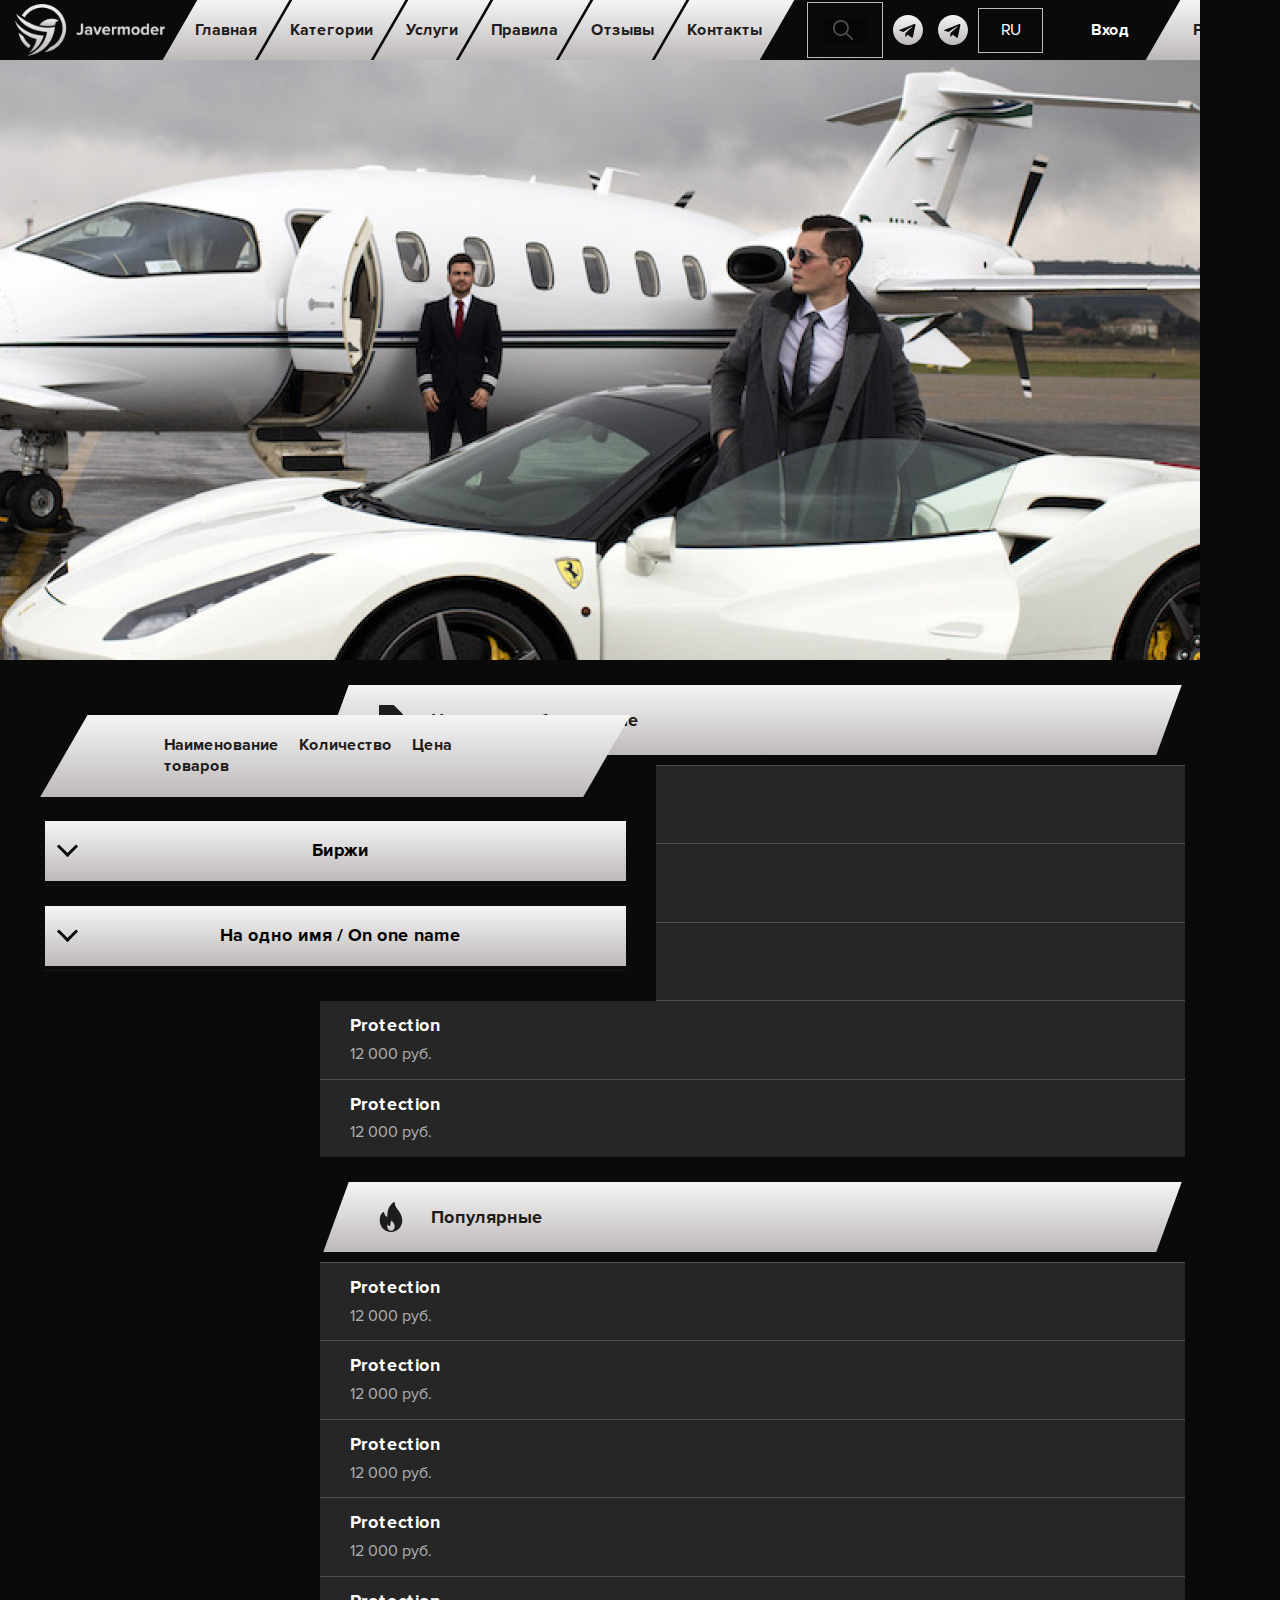
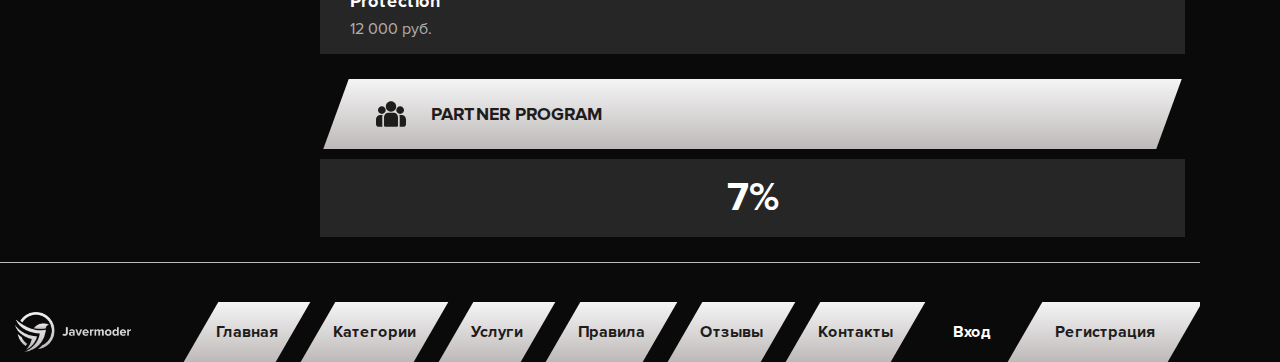
==== commit 080497fd: "index content finished" ====
--- a/app/index.html
+++ b/app/index.html
@@ -19,7 +19,8 @@
 	<div class="wrapper">
 
 		<header class="header">
-			<div class="header__sidebar">
+			<div class="container">
+							<div class="header__sidebar">
 				<a href="/" class="header__logo">
 					<img src="img/logo.svg" alt="">
 				</a>
@@ -65,8 +66,8 @@
 								<li><a href="#">EN</a></li>
 							</ul>
 						</li>
-						<li><a href="#">Регистрация</a></li>
-						<li><a href="#">Вход</a></li>
+						<li><a href="#" class="header__sidebar_log"><span>Вход</span></a></li>
+						<li><a href="#" class="header__sidebar_reg"><span>Регистрация</span></a></li>
 					</ul>
 					<button class="hamburger" type="button">
 						<span class="hamburger__item"></span>
@@ -91,21 +92,33 @@
 							<li><a href="#">ENG</a></li>
 						</ul>
 					</li>
+					<li><a href="#">Вход</a></li>
 					<li><a href="#">Регистрация</a></li>
-					<li><a href="#">Вход</a></li>
 				</ul>
 			</nav>
+			</div>
+
+
+			<div class="content__bunner">
+				<picture>
+					<source srcset="img/content__bunner3.jpg" media="(max-width: 480px)">
+					<source srcset="img/content__bunner2.jpg" media="(max-width: 992px)">
+					<source srcset="img/content__bunner1.jpg">
+					<img class="content__bunner_img" src="img/content__bunner1.jpg" alt="">
+				</picture>
+			</div>
 		</header>
 	
-		<main class="main">
+		<main class="main container">
+			
 
 			<aside class="main__sidebar sidebar">
 				<div class="sidebar__block">
 					<div class="sidebar__header">
 						<div class="sidebar__header_icon">
-							<img src="img/sidebar__header_icon1.svg" alt="">
-						</div>
-						<p>Популярные</p>
+							<img src="img/sidebar__header_icon2.svg" alt="">
+						</div>
+						<p>Недавно добавленные</p>
 					</div>
 					<a href="#" class="sidebar__item">
 						<span class="sidebar__item_subtitle">Protection</span>
@@ -132,9 +145,9 @@
 				<div class="sidebar__block">
 					<div class="sidebar__header">
 						<div class="sidebar__header_icon">
-							<img src="img/sidebar__header_icon2.svg" alt="">
-						</div>
-						<p>Недавно добавленные</p>
+							<img src="img/sidebar__header_icon1.svg" alt="">
+						</div>
+						<p>Популярные</p>
 					</div>
 					<a href="#" class="sidebar__item">
 						<span class="sidebar__item_subtitle">Protection</span>
@@ -161,7 +174,7 @@
 				<div class="sidebar__block sidebar__block--banner">
 					<div class="sidebar__header">
 						<div class="sidebar__header_icon">
-							<img src="img/sidebar__header_icon2.svg" alt="">
+							<img src="img/sidebar__header_icon3.svg" alt="">
 						</div>
 						<p>PARTNER PROGRAM</p>
 					</div>
@@ -172,19 +185,6 @@
 			</aside>
 
 			<section class="main__content content">
-				<div class="content__bunner">
-					<picture>
-						<source srcset="img/content__bunner3.jpg" media="(max-width: 480px)">
-						<source srcset="img/content__bunner2.jpg" media="(max-width: 992px)">
-						<source srcset="img/content__bunner1.jpg">
-						<img class="content__bunner_img" src="img/content__bunner1.jpg" alt="">
-					</picture>
-					<div class="content__bunner_desc">
-						<p class="content__bunner_subtitle">Digital Tools of the New Time</p>
-						<p class="content__bunner_title">Financial shore</p>
-						<a href="#" class="btn ">Consultation</a>
-					</div>
-				</div>
 				<div class="content__wrap">
 					<div class="content__header">
 						<p>&nbsp;</p>
@@ -194,35 +194,6 @@
 						<p>&nbsp;</p>
 					</div>
 					<div class="content__table">
-						<div class="content__table_row">
-							<p class="content__table_img"><img src="img/content__wrap_table1.jpg" alt=""></p>
-							<p class="content__table_name">Сайт рыбатекст поможет дизайнеру и верстальщику</p>
-							<p class="content__table_number">1</p>
-							<p class="content__table_price">12 000 руб.</p>
-							<p class="content__table_btn"><a href="#" class="btn btn--min">Купить</a></p>
-						</div>
-						<div class="content__table_row">
-							<p class="content__table_img"><img src="img/content__bunner1.jpg" alt=""></p>
-							<p class="content__table_name">Сайт рыбатекст поможет дизайнеру и верстальщику</p>
-							<p class="content__table_number">1</p>
-							<p class="content__table_price">12 000 руб.</p>
-							<p class="content__table_btn"><a href="#" class="btn btn--min">Купить</a></p>
-						</div>
-						<div class="content__table_row">
-							<p class="content__table_img"><img src="img/content__wrap_table1.jpg" alt=""></p>
-							<p class="content__table_name">Сайт рыбатекст поможет дизайнеру и верстальщику</p>
-							<p class="content__table_number">1</p>
-							<p class="content__table_price">12 000 руб.</p>
-							<p class="content__table_btn"><a href="#" class="btn btn--min">Купить</a></p>
-						</div>
-						<div class="content__table_row">
-							<p class="content__table_img"><img src="img/sidebar__header_icon2.svg" alt=""></p>
-							<p class="content__table_name">Сайт рыбатекст поможет дизайнеру и верстальщику</p>
-							<p class="content__table_number">1</p>
-							<p class="content__table_price">12 000 руб.</p>
-							<p class="content__table_btn"><a href="#" class="btn btn--min">Купить</a></p>
-						</div>
-
 						<div class="accordion">
 							<div class="content__table_title accordion__header">
 								<p>Биржи</p>
@@ -233,36 +204,36 @@
 									<p class="content__table_img"><img src="img/content__wrap_table1.jpg" alt=""></p>
 									<p class="content__table_name">Сайт рыбатекст поможет дизайнеру и верстальщику</p>
 									<p class="content__table_number">1</p>
-									<p class="content__table_price">12 000 руб.</p>
-									<p class="content__table_btn"><a href="#" class="btn btn--min">Купить</a></p>
+									<p class="content__table_price"><span>12 000</span>9000 руб.</p>
+									<p class="content__table_btn"><a href="#" class="btn btn--min"><span>Купить</span></a></p>
 								</div>
 								<div class="content__table_row">
 									<p class="content__table_img"><img src="img/content__bunner1.jpg" alt=""></p>
 									<p class="content__table_name">Сайт рыбатекст поможет дизайнеру и верстальщику</p>
 									<p class="content__table_number">1</p>
 									<p class="content__table_price">12 000 руб.</p>
-									<p class="content__table_btn"><a href="#" class="btn btn--min">Купить</a></p>
-								</div>
-								<div class="content__table_row">
-									<p class="content__table_img"><img src="img/content__wrap_table1.jpg" alt=""></p>
-									<p class="content__table_name">Сайт рыбатекст поможет дизайнеру и верстальщику</p>
-									<p class="content__table_number">1</p>
-									<p class="content__table_price">12 000 руб.</p>
-									<p class="content__table_btn"><a href="#" class="btn btn--min">Купить</a></p>
+									<p class="content__table_btn"><a href="#" class="btn btn--min"><span>Купить</span></a></p>
+								</div>
+								<div class="content__table_row">
+									<p class="content__table_img"><img src="img/content__wrap_table1.jpg" alt=""></p>
+									<p class="content__table_name">Сайт рыбатекст поможет дизайнеру и верстальщику</p>
+									<p class="content__table_number">1</p>
+									<p class="content__table_price">12 000 руб.</p>
+									<p class="content__table_btn"><a href="#" class="btn btn--min"><span>Купить</span></a></p>
 								</div>
 								<div class="content__table_row">
 									<p class="content__table_img"><img src="img/sidebar__header_icon2.svg" alt=""></p>
 									<p class="content__table_name">Сайт рыбатекст поможет дизайнеру и верстальщику</p>
 									<p class="content__table_number">1</p>
 									<p class="content__table_price">12 000 руб.</p>
-									<p class="content__table_btn"><a href="#" class="btn btn--min">Купить</a></p>
+									<p class="content__table_btn"><a href="#" class="btn btn--min"><span>Купить</span></a></p>
 								</div>
 							</div>
 						</div>
 
 						<div class="accordion">
 							<div class="content__table_title accordion__header">
-								<p>Биржи</p>
+								<p>На одно имя / On one name</p>
 								<span></span>
 							</div>
 							<div class="accordion__content">
@@ -271,65 +242,49 @@
 									<p class="content__table_name">Сайт рыбатекст поможет дизайнеру и верстальщику</p>
 									<p class="content__table_number">1</p>
 									<p class="content__table_price">12 000 руб.</p>
-									<p class="content__table_btn"><a href="#" class="btn btn--min">Купить</a></p>
+									<p class="content__table_btn"><a href="#" class="btn btn--min"><span>Купить</span></a></p>
 								</div>
 								<div class="content__table_row">
 									<p class="content__table_img"><img src="img/content__bunner1.jpg" alt=""></p>
 									<p class="content__table_name">Сайт рыбатекст поможет дизайнеру и верстальщику</p>
 									<p class="content__table_number">1</p>
 									<p class="content__table_price">12 000 руб.</p>
-									<p class="content__table_btn"><a href="#" class="btn btn--min">Купить</a></p>
-								</div>
-								<div class="content__table_row">
-									<p class="content__table_img"><img src="img/content__wrap_table1.jpg" alt=""></p>
-									<p class="content__table_name">Сайт рыбатекст поможет дизайнеру и верстальщику</p>
-									<p class="content__table_number">1</p>
-									<p class="content__table_price">12 000 руб.</p>
-									<p class="content__table_btn"><a href="#" class="btn btn--min">Купить</a></p>
+									<p class="content__table_btn"><a href="#" class="btn btn--min"><span>Купить</span></a></p>
+								</div>
+								<div class="content__table_row">
+									<p class="content__table_img"><img src="img/content__wrap_table1.jpg" alt=""></p>
+									<p class="content__table_name">Сайт рыбатекст поможет дизайнеру и верстальщику</p>
+									<p class="content__table_number">1</p>
+									<p class="content__table_price">12 000 руб.</p>
+									<p class="content__table_btn"><a href="#" class="btn btn--min"><span>Купить</span></a></p>
 								</div>
 								<div class="content__table_row">
 									<p class="content__table_img"><img src="img/sidebar__header_icon2.svg" alt=""></p>
 									<p class="content__table_name">Сайт рыбатекст поможет дизайнеру и верстальщику</p>
 									<p class="content__table_number">1</p>
 									<p class="content__table_price">12 000 руб.</p>
-									<p class="content__table_btn"><a href="#" class="btn btn--min">Купить</a></p>
-								</div>
-							</div>
-						</div>
-
-						<div class="accordion">
-							<div class="content__table_title accordion__header">
-								<p>Биржи</p>
-								<span></span>
-							</div>
-							<div class="accordion__content">
-								<div class="content__table_row">
-									<p class="content__table_img"><img src="img/content__wrap_table1.jpg" alt=""></p>
-									<p class="content__table_name">Сайт рыбатекст поможет дизайнеру и верстальщику</p>
-									<p class="content__table_number">1</p>
-									<p class="content__table_price">12 000 руб.</p>
-									<p class="content__table_btn"><a href="#" class="btn btn--min">Купить</a></p>
+									<p class="content__table_btn"><a href="#" class="btn btn--min"><span>Купить</span></a></p>
 								</div>
 								<div class="content__table_row">
 									<p class="content__table_img"><img src="img/content__bunner1.jpg" alt=""></p>
 									<p class="content__table_name">Сайт рыбатекст поможет дизайнеру и верстальщику</p>
 									<p class="content__table_number">1</p>
 									<p class="content__table_price">12 000 руб.</p>
-									<p class="content__table_btn"><a href="#" class="btn btn--min">Купить</a></p>
-								</div>
-								<div class="content__table_row">
-									<p class="content__table_img"><img src="img/content__wrap_table1.jpg" alt=""></p>
-									<p class="content__table_name">Сайт рыбатекст поможет дизайнеру и верстальщику</p>
-									<p class="content__table_number">1</p>
-									<p class="content__table_price">12 000 руб.</p>
-									<p class="content__table_btn"><a href="#" class="btn btn--min">Купить</a></p>
+									<p class="content__table_btn"><a href="#" class="btn btn--min"><span>Купить</span></a></p>
+								</div>
+								<div class="content__table_row">
+									<p class="content__table_img"><img src="img/content__wrap_table1.jpg" alt=""></p>
+									<p class="content__table_name">Сайт рыбатекст поможет дизайнеру и верстальщику</p>
+									<p class="content__table_number">1</p>
+									<p class="content__table_price">12 000 руб.</p>
+									<p class="content__table_btn"><a href="#" class="btn btn--min"><span>Купить</span></a></p>
 								</div>
 								<div class="content__table_row">
 									<p class="content__table_img"><img src="img/sidebar__header_icon2.svg" alt=""></p>
 									<p class="content__table_name">Сайт рыбатекст поможет дизайнеру и верстальщику</p>
 									<p class="content__table_number">1</p>
 									<p class="content__table_price">12 000 руб.</p>
-									<p class="content__table_btn"><a href="#" class="btn btn--min">Купить</a></p>
+									<p class="content__table_btn"><a href="#" class="btn btn--min"><span>Купить</span></a></p>
 								</div>
 							</div>
 						</div>
@@ -340,34 +295,33 @@
 		</main>
 	
 		<footer class="footer">
-			<a href="/" class="footer__logo">
-				<img src="img/logo.svg" alt="">
-			</a>
-
-			<nav class="footer__nav">
-				<ul class="footer__nav_menu">
-					<li><a href="#">Главная</a></li>
-					<li><a href="#">Отзывы</a></li>
-					<li><a href="#">Правила</a></li>
-					<li><a href="#">Контакты</a></li>
-					<li><a href="#">Услуги</a></li>
-					<li><a href="#">Категории</a></li>
-				</ul>
-			</nav>
-
-			<nav class="footer__sidebar_nav">
-				<ul class="footer__sidebar_menu">
-					<li class="footer__sidebar_submenu">
-						<a href="javascript: void(0)">RUS</a>
-						<ul>
-							<li><a href="#">ENG</a></li>
-							<li><a href="#">ENG</a></li>
-							<li><a href="#">ENG</a></li>
-							<li><a href="#">ENG</a></li>
+			<div class="footer__container container">
+				<a href="/" class="footer__logo">
+					<img src="img/logo.svg" alt="">
+				</a>
+
+				<div class="footer__menu">
+					<nav class="footer__nav">
+						<ul class="footer__nav_menu">
+							<li><a href="#"><span>Главная</span></a></li>
+							<li><a href="#"><span>Категории</span></a></li>
+							<li><a href="#"><span>Услуги</span></a></li>
+							<li><a href="#"><span>Правила</span></a></li>
+							<li><a href="#"><span>Отзывы</span></a></li>
+							<li><a href="#"><span>Контакты</span></a></li>
 						</ul>
-					</li>
-				</ul>
-			</nav> 
+					</nav>
+				
+					<ul class="header__sidebar_menu footer__sidebar_menu">
+						<li><a href="#" class="header__sidebar_log"><span>Вход</span></a></li>
+						<li><a href="#" class="header__sidebar_reg"><span>Регистрация</span></a></li>
+					</ul>
+				</div>
+		
+
+		
+			</div>
+		
 		</footer>
 
 	</div>
--- a/app/css/app.min.css
+++ b/app/css/app.min.css
@@ -665,12 +665,45 @@
 ::-webkit-scrollbar-button:horizontal:end:increment {
   background-color: #f6f8f4
 }
+.container {
+  width: 100%;
+  max-width: 1750px;
+  padding: 0 15px;
+  margin: 0 auto
+}
+@media only screen and (max-width:1750px) {
+  .container {
+    max-width: 1430px
+  }
+}
+@media only screen and (max-width:1430px) {
+  .container {
+    max-width: 1200px
+  }
+}
+@media only screen and (max-width:1200px) {
+  .container {
+    max-width: 992px
+  }
+}
+@media only screen and (max-width:992px) {
+  .container {
+    max-width: 768px
+  }
+}
+@media only screen and (max-width:767px) {
+  .container {
+    max-width: 576px
+  }
+}
+@media only screen and (max-width:576px) {
+  .container {
+    max-width: 480px
+  }
+}
 .wrapper {
   min-height: 100vh;
   width: 100%;
-  max-width: 1750px;
-  padding: 0 15px;
-  margin: 0 auto;
   display: -ms-grid;
   display: grid;
   -ms-grid-columns: 1fr;
@@ -692,16 +725,6 @@
 @media only screen and (max-width:1430px) {
   .wrapper {
     max-width: 1200px
-  }
-}
-@media only screen and (max-width:1200px) {
-  .wrapper {
-    max-width: 992px
-  }
-}
-@media only screen and (max-width:1200px) {
-  .wrapper {
-    max-width: 992px
   }
 }
 @media only screen and (max-width:1200px) {
@@ -739,7 +762,7 @@
   min-height: 60px;
   max-width: 300px;
   width: 100%;
-  border: 1px solid linear-gradient(180deg,#f5f5f5 0,#beb9b9 100%);
+  border: 3px solid transparent;
   background-color: linear-gradient(180deg,#f5f5f5 0,#beb9b9 100%);
   padding: 0 15px;
   font-size: 16px;
@@ -755,23 +778,16 @@
 }
 .btn:hover,
 .form__btn_button:hover {
-  border: 1px solid linear-gradient(180deg,#f5f5f5 0,#beb9b9 100%);
-  background: -webkit-gradient(linear,left top,left bottom,from(#f5f5f5),to(#beb9b9));
-  background: -o-linear-gradient(top,#f5f5f5 0,#beb9b9 100%);
-  background: linear-gradient(180deg,#f5f5f5 0,#beb9b9 100%);
-  color: #fff;
-  -webkit-box-shadow: 0 0 20px #de0300;
-  box-shadow: 0 0 20px #de0300
+  border: 3px solid #fff;
+  background: -o-linear-gradient(356.65deg,#fff 5.49%,#939191 77.89%);
+  background: linear-gradient(93.35deg,#fff 5.49%,#939191 77.89%)
 }
 .btn:active,
 .form__btn_button:active {
   border: 1px solid #fff;
   background: -webkit-gradient(linear,left top,left bottom,from(#f5f5f5),to(#beb9b9));
   background: -o-linear-gradient(top,#f5f5f5 0,#beb9b9 100%);
-  background: linear-gradient(180deg,#f5f5f5 0,#beb9b9 100%);
-  color: #fff;
-  -webkit-box-shadow: 0 0 20px #de0300;
-  box-shadow: 0 0 20px #de0300
+  background: linear-gradient(180deg,#f5f5f5 0,#beb9b9 100%)
 }
 .btn--min {
   min-height: 50px;
@@ -946,6 +962,19 @@
     display: none
   }
 }
+.footer__sidebar_menu li,
+.header__sidebar_menu li {
+  display: -webkit-box;
+  display: -ms-flexbox;
+  display: flex;
+  -webkit-box-pack: center;
+  -ms-flex-pack: center;
+  justify-content: center;
+  -webkit-box-align: center;
+  -ms-flex-align: center;
+  align-items: center;
+  height: 45px
+}
 .footer__sidebar_menu a,
 .header__sidebar_menu a {
   display: -webkit-box;
@@ -958,12 +987,9 @@
   -ms-flex-align: center;
   align-items: center;
   background-color: #0b0a0a;
-  min-height: 45px;
-  min-width: 150px;
   padding: 3px 25px;
   text-align: center;
-  max-width: 200px;
-  border: 3px solid transparent
+  max-width: 200px
 }
 @media only screen and (max-width:992px) {
   .footer__sidebar_menu a,
@@ -1006,20 +1032,24 @@
 .header__sidebar_submenu ul {
   position: absolute;
   top: 100%;
+  left: -1px;
   display: none;
-  width: 100%;
+  width: 103%;
   -webkit-box-shadow: 0 0 2px 0 rgba(255,255,255,.33);
   box-shadow: 0 0 2px 0 rgba(255,255,255,.33)
 }
 .footer__sidebar_submenu ul li,
 .header__nav_submenu ul li,
 .header__sidebar_submenu ul li {
-  border: 1px solid #bfbaba
+  border: 1px solid #bfbaba;
+  height: 45px;
+  -ms-flex-item-align: center;
+  -ms-grid-row-align: center;
+  align-self: center
 }
 .footer__sidebar_submenu ul a,
 .header__nav_submenu ul a,
 .header__sidebar_submenu ul a {
-  min-height: 45px;
   background: #0b0a0a;
   color: #fff;
   width: 100%;
@@ -1035,13 +1065,56 @@
 .footer__sidebar_submenu ul a:hover,
 .header__nav_submenu ul a:hover,
 .header__sidebar_submenu ul a:hover {
-  color: #1f1c1c
+  color: #fff
 }
 .footer__sidebar_submenu a,
 .header__nav_submenu a,
 .header__sidebar_submenu a {
-  min-width: 0;
-  min-height: 45px
+  min-width: 0
+}
+.header__sidebar_reg {
+  background: -webkit-gradient(linear,left top,left bottom,from(#f5f5f5),to(#beb9b9));
+  background: -o-linear-gradient(top,#f5f5f5 0,#beb9b9 100%);
+  background: linear-gradient(180deg,#f5f5f5 0,#beb9b9 100%);
+  -webkit-transform: skew(-30deg);
+  -ms-transform: skew(-30deg);
+  transform: skew(-30deg);
+  min-height: 60px!important
+}
+.header__sidebar_reg:hover {
+  border-color: #fff;
+  background: -o-linear-gradient(356.65deg,#fff 5.49%,#939191 77.89%);
+  background: linear-gradient(93.35deg,#fff 5.49%,#939191 77.89%)
+}
+.header__sidebar_reg span {
+  -webkit-transform: skew(30deg);
+  -ms-transform: skew(30deg);
+  transform: skew(30deg);
+  color: #1f1c1c;
+  font-weight: 700
+}
+.header__sidebar_log {
+  -webkit-transform: skew(-30deg);
+  -ms-transform: skew(-30deg);
+  transform: skew(-30deg);
+  min-height: 60px!important;
+  margin-left: 15px;
+  -webkit-transition: all .6s;
+  -o-transition: all .6s;
+  transition: all .6s
+}
+.header__sidebar_log span {
+  -webkit-transform: skew(30deg);
+  -ms-transform: skew(30deg);
+  transform: skew(30deg);
+  font-weight: 700
+}
+.header__sidebar_log:hover {
+  background: -o-linear-gradient(356.65deg,#fff 5.49%,#939191 77.89%);
+  background: linear-gradient(93.35deg,#fff 5.49%,#939191 77.89%)
+}
+.header__sidebar_log:hover span {
+  color: #1f1c1c
 }
 .header__logo {
   display: block;
@@ -1102,6 +1175,7 @@
     padding: 20px
   }
 }
+.footer__nav_menu,
 .header__nav_menu {
   display: -ms-grid;
   display: grid;
@@ -1109,6 +1183,7 @@
   grid-gap: 3px
 }
 @media only screen and (max-width:992px) {
+  .footer__nav_menu,
   .header__nav_menu {
     display: -webkit-box;
     display: -ms-flexbox;
@@ -1123,14 +1198,17 @@
     order: 1
   }
 }
+.footer__nav_menu ul,
 .header__nav_menu ul {
   height: 100%
 }
+.footer__nav_menu li,
 .header__nav_menu li {
   display: block;
   width: 100%;
   max-width: 150px
 }
+.footer__nav_menu a,
 .header__nav_menu a {
   display: -webkit-box;
   display: -ms-flexbox;
@@ -1151,7 +1229,7 @@
   min-height: 60px;
   color: #1f1c1c;
   font-weight: 700;
-  border: 3px solid transparent;
+  border: none;
   -webkit-transform: skew(-30deg);
   -ms-transform: skew(-30deg);
   transform: skew(-30deg);
@@ -1159,17 +1237,20 @@
   -o-transition: all .6s;
   transition: all .6s
 }
+.footer__nav_menu a span,
 .header__nav_menu a span {
   -webkit-transform: skew(30deg);
   -ms-transform: skew(30deg);
   transform: skew(30deg)
 }
 @media only screen and (max-width:1430px) {
+  .footer__nav_menu a,
   .header__nav_menu a {
     padding: 0 15px
   }
 }
 @media only screen and (max-width:992px) {
+  .footer__nav_menu a,
   .header__nav_menu a {
     line-height: 1.1;
     padding: 20px;
@@ -1179,10 +1260,10 @@
     justify-content: flex-start
   }
 }
+.footer__nav_menu a:hover,
 .header__nav_menu a:hover {
   background: -o-linear-gradient(356.65deg,#fff 5.49%,#939191 77.89%);
-  background: linear-gradient(93.35deg,#fff 5.49%,#939191 77.89%);
-  border-color: #fff
+  background: linear-gradient(93.35deg,#fff 5.49%,#939191 77.89%)
 }
 .header__nav_search {
   margin-left: 20px;
@@ -1381,14 +1462,11 @@
   grid-area: main;
   display: -ms-grid;
   display: grid;
-  -ms-grid-columns: minmax(auto,320px) 50px 1fr;
-  grid-template: 1fr/minmax(auto,320px) 1fr;
   grid-template-areas: 'main__sidebar' 'main__content';
   grid-gap: 0 50px;
   -webkit-box-align: start;
   -ms-flex-align: start;
-  align-items: flex-start;
-  max-width: 100%
+  align-items: flex-start
 }
 @media only screen and (max-width:1430px) {
   .main {
@@ -1412,7 +1490,9 @@
   grid-area: main__sidebar;
   display: -ms-grid;
   display: grid;
-  grid-gap: 50px
+  grid-gap: 50px;
+  -ms-grid-column: 2;
+  grid-column: 2
 }
 @media only screen and (max-width:1430px) {
   .main__sidebar {
@@ -1443,8 +1523,8 @@
   grid-area: main__content;
   -ms-grid-row: 1;
   grid-row: 1;
-  -ms-grid-column: 2;
-  grid-column: 2;
+  -ms-grid-column: 1;
+  grid-column: 1;
   display: -ms-grid;
   display: grid;
   grid-gap: 50px;
@@ -1482,9 +1562,6 @@
     -ms-grid-column: 1;
     grid-column: 1
   }
-}
-.sidebar__block {
-  background-color: #282627
 }
 @media only screen and (max-width:767px) {
   .sidebar__block {
@@ -1507,9 +1584,15 @@
   -webkit-box-align: center;
   -ms-flex-align: center;
   align-items: center;
-  background: #414143;
-  padding: 15px 30px;
-  font-size: 24px;
+  background: -webkit-gradient(linear,left top,left bottom,from(#f5f5f5),to(#beb9b9));
+  background: -o-linear-gradient(top,#f5f5f5 0,#beb9b9 100%);
+  background: linear-gradient(180deg,#f5f5f5 0,#beb9b9 100%);
+  -webkit-transform: skew(-20deg);
+  -ms-transform: skew(-20deg);
+  transform: skew(-20deg);
+  padding: 10px 30px;
+  margin: 0 16px 10px 16px;
+  font-size: 18px;
   line-height: 1
 }
 @media only screen and (max-width:767px) {
@@ -1537,9 +1620,11 @@
   flex-shrink: 0;
   width: 50px;
   height: 50px;
-  border: 1px solid rgba(255,255,255,.7);
   margin-right: 15px;
-  background-color: linear-gradient(180deg,#f5f5f5 0,#beb9b9 100%)
+  background-color: linear-gradient(180deg,#f5f5f5 0,#beb9b9 100%);
+  -webkit-transform: skew(20deg);
+  -ms-transform: skew(20deg);
+  transform: skew(20deg)
 }
 @media only screen and (max-width:767px) {
   .sidebar__header_icon {
@@ -1551,9 +1636,17 @@
   max-width: 70%;
   max-height: 70%
 }
+.sidebar__header p {
+  -webkit-transform: skew(20deg);
+  -ms-transform: skew(20deg);
+  transform: skew(20deg);
+  color: #1f1c1c;
+  font-weight: 700
+}
 .sidebar__item {
   display: block;
-  padding: 20px 30px;
+  background: #262626;
+  padding: 15px 30px;
   border-top: 1px solid #505050
 }
 @media only screen and (max-width:767px) {
@@ -1563,12 +1656,15 @@
 }
 .sidebar__item:hover {
   background-color: #414143
+}
+.sidebar__item:hover span {
+  color: #fff
 }
 .sidebar__item_subtitle {
   display: block;
   font-weight: 700;
   font-size: 18px;
-  color: linear-gradient(180deg,#f5f5f5 0,#beb9b9 100%);
+  color: #fff;
   margin-bottom: 10px;
   line-height: 1.1
 }
@@ -1587,12 +1683,13 @@
   -webkit-box-align: center;
   -ms-flex-align: center;
   align-items: center;
-  padding: 45px 20px
+  padding: 15px 20px;
+  background: #262626
 }
 .sidebar__banner_sale {
   color: linear-gradient(180deg,#f5f5f5 0,#beb9b9 100%);
   line-height: 1.2;
-  font-size: 52px;
+  font-size: 40px;
   font-weight: 700
 }
 .sidebar__banner_btn {
@@ -1600,8 +1697,7 @@
 }
 .content__bunner {
   position: relative;
-  padding: 160px 145px;
-  height: auto;
+  min-height: 600px;
   overflow: hidden
 }
 @media only screen and (max-width:1430px) {
@@ -1674,7 +1770,13 @@
   -ms-grid-columns: minmax(80px,auto) 20px 2fr 20px 1fr 20px 1fr 20px minmax(120px,auto);
   grid-template: 1fr/minmax(80px,auto) 2fr 1fr 1fr minmax(120px,auto);
   gap: 20px;
-  background-color: linear-gradient(180deg,#f5f5f5 0,#beb9b9 100%);
+  background: -webkit-gradient(linear,left top,left bottom,from(#f5f5f5),to(#beb9b9));
+  background: -o-linear-gradient(top,#f5f5f5 0,#beb9b9 100%);
+  background: linear-gradient(180deg,#f5f5f5 0,#beb9b9 100%);
+  -webkit-transform: skew(-30deg);
+  -ms-transform: skew(-30deg);
+  transform: skew(-30deg);
+  margin: 0 19px;
   margin-bottom: 4px;
   padding-right: 20px;
   font-size: 24px;
@@ -1702,7 +1804,13 @@
   }
 }
 .content__header p {
-  padding: 20px 0
+  padding: 20px 0;
+  -webkit-transform: skew(30deg);
+  -ms-transform: skew(30deg);
+  transform: skew(30deg);
+  font-size: 16px;
+  color: #1f1c1c;
+  font-weight: 700
 }
 .content__table {
   overflow: auto;
@@ -1727,8 +1835,7 @@
   align-items: center;
   background-color: linear-gradient(180deg,#f5f5f5 0,#beb9b9 100%);
   margin-bottom: 4px;
-  background: -o-linear-gradient(359.65deg,#484848 7.73%,#474747 104.43%);
-  background: linear-gradient(90.35deg,#484848 7.73%,#474747 104.43%);
+  background: #262626;
   line-height: 1;
   padding-right: 20px;
   min-height: 60px
@@ -1754,7 +1861,7 @@
   }
 }
 .content__table_number {
-  font-size: 24px;
+  font-size: 18px;
   font-weight: 700
 }
 @media only screen and (max-width:1430px) {
@@ -1773,7 +1880,7 @@
   }
 }
 .content__table_price {
-  font-size: 32px;
+  font-size: 26px;
   font-weight: 700
 }
 @media only screen and (max-width:1430px) {
@@ -1790,6 +1897,26 @@
   .content__table_price {
     font-size: 16px
   }
+}
+.content__table_price span {
+  color: #fff;
+  margin-right: 10px;
+  position: relative;
+  opacity: .3
+}
+.content__table_price span::after {
+  content: "";
+  display: block;
+  position: absolute;
+  left: 0;
+  top: 50%;
+  color: #fff;
+  width: 100%;
+  height: 0;
+  border-bottom: 2px solid #1f1c1c;
+  -webkit-transform: rotate(-6deg);
+  -ms-transform: rotate(-6deg);
+  transform: rotate(-6deg)
 }
 .content__table_title {
   display: -webkit-box;
@@ -1816,6 +1943,21 @@
   .content__table--max {
     max-height: 730px
   }
+}
+.content__table_btn {
+  background: -webkit-gradient(linear,left top,left bottom,from(#f5f5f5),to(#beb9b9));
+  background: -o-linear-gradient(top,#f5f5f5 0,#beb9b9 100%);
+  background: linear-gradient(180deg,#f5f5f5 0,#beb9b9 100%);
+  -webkit-transform: skew(-30deg);
+  -ms-transform: skew(-30deg);
+  transform: skew(-30deg)
+}
+.content__table_btn span {
+  color: #1f1c1c;
+  -webkit-transform: skew(30deg);
+  -ms-transform: skew(30deg);
+  transform: skew(30deg);
+  font-weight: 700
 }
 .services__header {
   display: -webkit-box;
@@ -2292,7 +2434,8 @@
   grid-template: inherit;
   min-height: 70px;
   padding: 5px 30px;
-  font-size: 22px
+  font-size: 22px;
+  background: #262626
 }
 @media only screen and (max-width:1720px) {
   .profile__table_row {
@@ -2377,47 +2520,48 @@
   -ms-grid-row: 5;
   -ms-grid-column: 1;
   grid-area: footer;
-  background-color: #282627;
-  display: -ms-grid;
-  display: grid;
-  -ms-grid-columns: minmax(auto,150px) 15px 1fr 15px 1fr 15px 1fr 15px minmax(auto,150px);
-  grid-template: 1fr/minmax(auto,150px) 1fr 1fr 1fr minmax(auto,150px);
-  grid-template-areas: 'footer__logo' 'empty' 'footer__nav' 'empty' 'footer__sidebar';
-  grid-gap: 15px;
+  background-color: #0b0a0a;
+  border-top: 1px solid #bfbaba;
+  display: -webkit-box;
+  display: -ms-flexbox;
+  display: flex;
+  -webkit-box-align: end;
+  -ms-flex-align: end;
+  align-items: flex-end;
+  -webkit-box-pack: center;
+  -ms-flex-pack: center;
+  justify-content: center;
+  z-index: 2;
+  max-width: 100%
+}
+.footer__container {
+  display: -webkit-box;
+  display: -ms-flexbox;
+  display: flex;
   -webkit-box-align: center;
   -ms-flex-align: center;
   align-items: center;
-  padding: 50px;
-  z-index: 2;
-  max-width: 100%
-}
-@media only screen and (max-width:1430px) {
-  .footer {
-    padding: 25px
-  }
-}
-@media only screen and (max-width:992px) {
-  .footer {
-    -ms-grid-columns: minmax(auto,150px) 15px 1fr 15px 1fr;
-    grid-template: 1fr/minmax(auto,150px) 1fr 1fr;
-    grid-template-areas: 'footer__logo' 'footer__nav' 'footer__sidebar';
-    -webkit-box-align: end;
-    -ms-flex-align: end;
-    align-items: flex-end
-  }
-}
-@media only screen and (max-width:767px) {
-  .footer {
-    -ms-grid-columns: auto;
-    grid-template-columns: auto
-  }
+  gap: 70px
+}
+.footer__menu {
+  display: -webkit-box;
+  display: -ms-flexbox;
+  display: flex;
+  -webkit-box-align: center;
+  -ms-flex-align: center;
+  align-items: center;
+  -webkit-box-pack: justify;
+  -ms-flex-pack: justify;
+  justify-content: space-between;
+  width: 100%
 }
 .footer__logo {
   max-width: 150px
 }
+.footer__logo img {
+  width: 100%
+}
 .footer__nav {
-  -ms-grid-row: 5;
-  -ms-grid-column: 1;
   grid-area: footer__nav;
   -ms-grid-column: 3;
   grid-column: 3;
@@ -2441,13 +2585,6 @@
     align-items: flex-start
   }
 }
-.footer__nav_menu {
-  display: -ms-grid;
-  display: grid;
-  grid-auto-flow: column;
-  grid-gap: 85px;
-  text-align: center
-}
 @media only screen and (max-width:1430px) {
   .footer__nav_menu {
     grid-gap: 25px
@@ -2460,24 +2597,17 @@
     text-align: left
   }
 }
+.footer__nav_menu span {
+  -webkit-transform: skew(30deg);
+  -ms-transform: skew(30deg);
+  transform: skew(30deg)
+}
 .footer__sidebar_nav {
-  -ms-grid-row: 9;
-  -ms-grid-column: 1;
   grid-area: footer__sidebar;
   -ms-grid-row: 1;
   grid-row: 1;
   -ms-grid-column: 5;
   grid-column: 5
-}
-@media only screen and (max-width:992px) {
-  .footer__nav {
-    -ms-grid-row: 3;
-    -ms-grid-column: 1
-  }
-  .footer__sidebar_nav {
-    -ms-grid-row: 5;
-    -ms-grid-column: 1
-  }
 }
 @media only screen and (max-width:992px) {
   .footer__sidebar_nav {
@@ -2946,13 +3076,20 @@
 .accordion__header {
   position: relative;
   cursor: pointer;
-  padding-right: 70px
+  padding-right: 70px;
+  background: -webkit-gradient(linear,left top,left bottom,from(#f5f5f5),to(#beb9b9));
+  background: -o-linear-gradient(top,#f5f5f5 0,#beb9b9 100%);
+  background: linear-gradient(180deg,#f5f5f5 0,#beb9b9 100%)
 }
 @media only screen and (max-width:1440px) {
   .accordion__header {
     padding-right: 30px;
     padding-left: 40px
   }
+}
+.accordion__header p {
+  font-size: 18px;
+  font-weight: 700
 }
 .accordion__header span {
   -webkit-transition: all .6s;
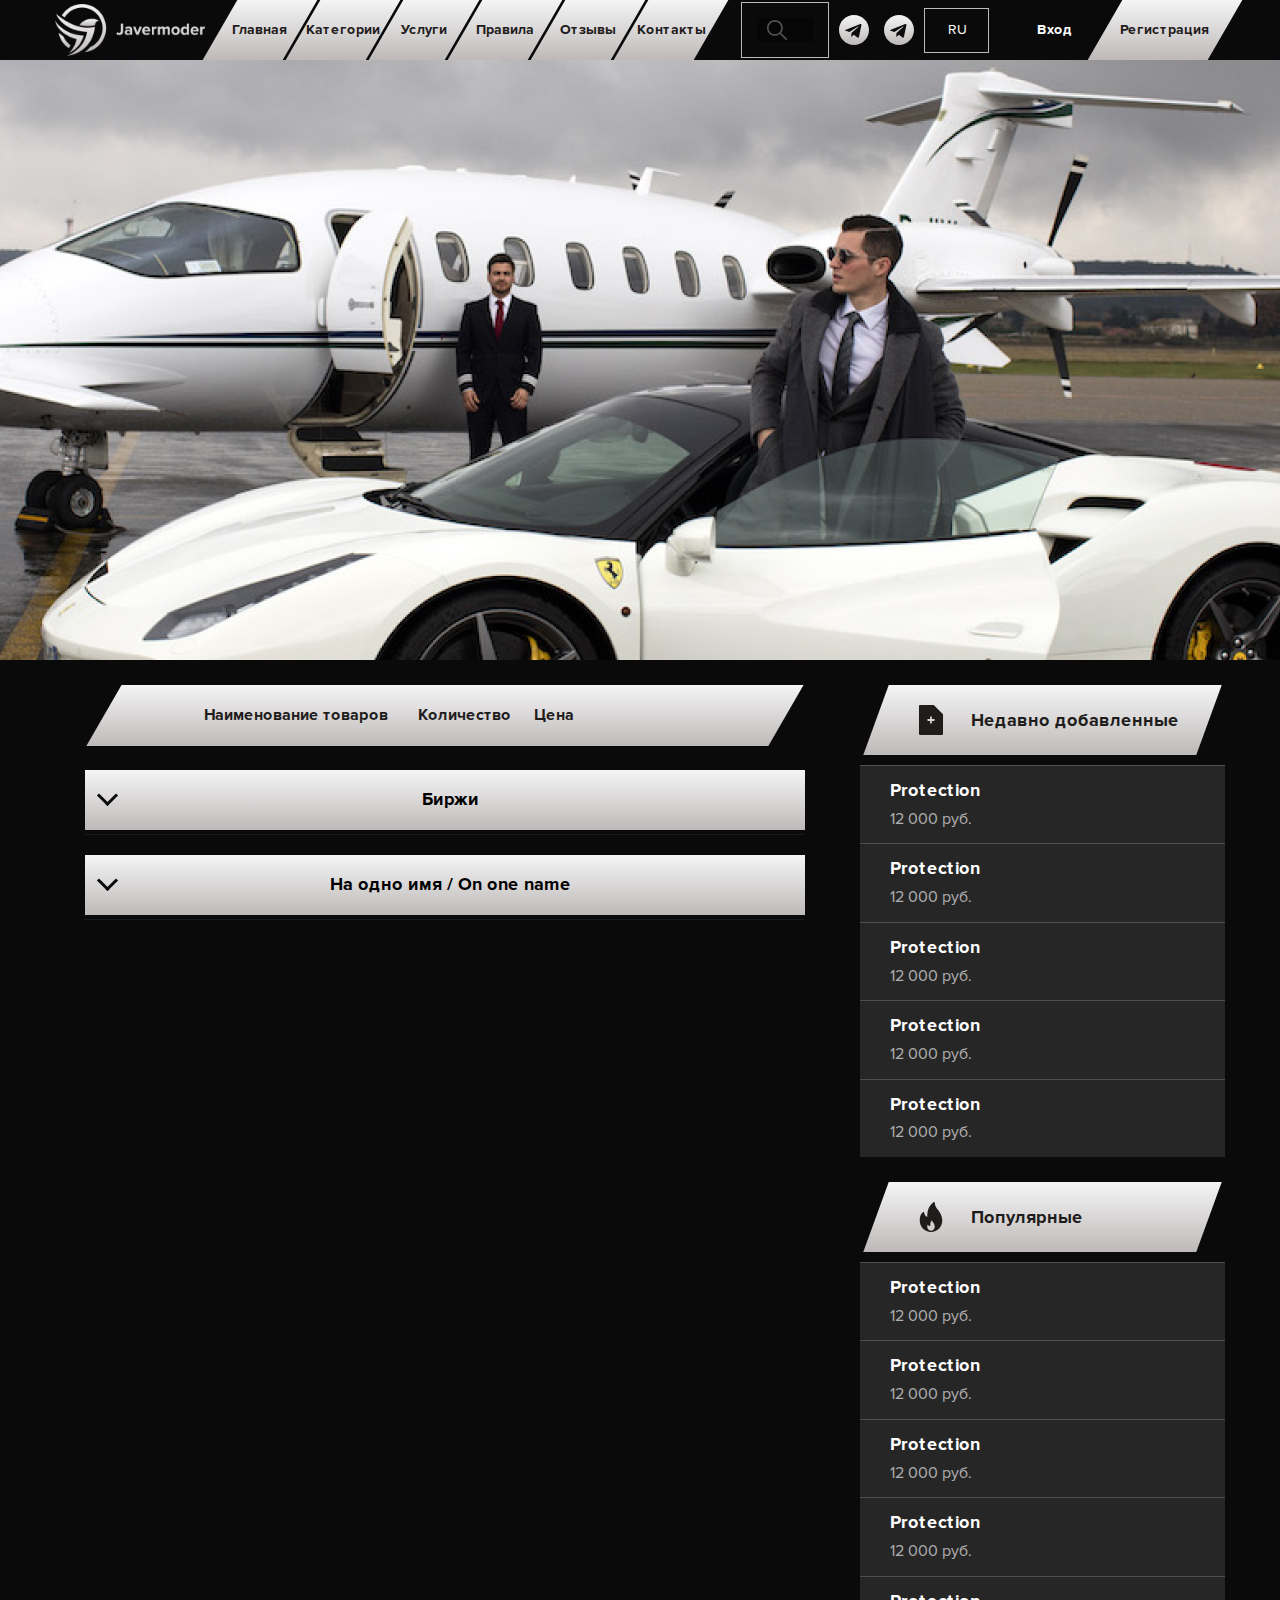
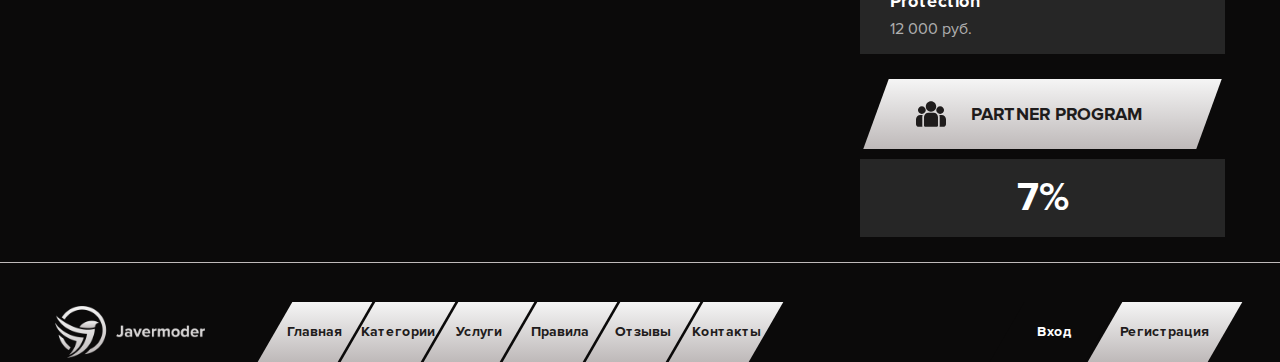
==== commit 69c7e4c2: "final changes added" ====
--- a/app/index.html
+++ b/app/index.html
@@ -20,85 +20,123 @@
 
 		<header class="header">
 			<div class="container">
-							<div class="header__sidebar">
-				<a href="/" class="header__logo">
-					<img src="img/logo.svg" alt="">
-				</a>
-				<nav class="header__sidebar_nav">
-					<ul class="header__nav_menu">
+				<div class="header__sidebar">
+					<a href="/" class="header__logo">
+						<img src="img/logo.svg" alt="">
+					</a>
+					<nav class="header__sidebar_nav">
+						<ul class="header__nav_menu">
+							<li><a href="#"><span>Главная</span></a></li>
+							<li class="header__nav_submenu">
+								<a href="#"><span>Категории</span></a>
+								<ul>
+									<li><a href="#">Категории</a></li>
+									<li><a href="#">Категории</a></li>
+									<li><a href="#">Категории</a></li>
+									<li><a href="#">Категории</a></li>
+									<li><a href="#">Категории</a></li>
+									<li><a href="#">Категории</a></li>
+								</ul>
+							</li>
+							<li><a href="#"><span>Услуги</span></a></li>
+							<li><a href="#"><span>Правила</span></a></li>
+							<li><a href="#"><span>Отзывы</span></a></li>
+							<li><a href="#"><span>Контакты</span></a></li>
+		
+						</ul>
+						<form class="header__nav_search">
+							<div>
+								<label for="header__search"></label>
+								<input id="header__search" type="search" placeholder="Поиск">
+							</div>
+							<!-- <button>Search</button> -->
+						</form>
+						<div class="header__lang">
+							<a href="#" class="header__lang_link">
+								<img src="img/header_telegram.svg" alt="">
+							</a>
+							<a href="#" class="header__lang_link">
+								<img src="img/header_telegram.svg" alt="">
+							</a>
+						</div>
+						<ul class="header__sidebar_menu">
+							<li class="header__sidebar_submenu">
+								<a href="javascript: void(0)">RU</a>
+								<ul>
+									<li><a href="#">EN</a></li>
+								</ul>
+							</li>
+							<li><a href="#" class="header__sidebar_log"><span>Вход</span></a></li>
+							<li><a href="#" class="header__sidebar_reg"><span>Регистрация</span></a></li>
+						</ul>
+						<button class="hamburger" type="button">
+							<span class="hamburger__item"></span>
+						</button>
+					</nav>
+				</div>
+		
+				<nav class="header__nav menu">
+					<div class="header__nav--mobile_header">
+						<p class="header__nav--mobile_title">Меню</p>
+						<button class="hamburger hamburger--active" type="button">
+							<span class="hamburger__item"></span>
+						</button>
+					</div>
+
+					<form class="header__nav_search--mobile">
+						<div>
+							<label for="header__search"></label>
+							<input id="header__search" type="search">
+						</div>
+						<button><p>Поиск</p></button>
+					</form>
+
+					<ul class="header__nav_menu--mobile">
 						<li><a href="#"><span>Главная</span></a></li>
-						<li class="header__nav_submenu">
-							<a href="#"><span>Категории</span></a>
-							<ul>
-								<li><a href="#">Категории</a></li>
-								<li><a href="#">Категории</a></li>
-								<li><a href="#">Категории</a></li>
-								<li><a href="#">Категории</a></li>
-								<li><a href="#">Категории</a></li>
-								<li><a href="#">Категории</a></li>
-							</ul>
-						</li>
 						<li><a href="#"><span>Услуги</span></a></li>
 						<li><a href="#"><span>Правила</span></a></li>
 						<li><a href="#"><span>Отзывы</span></a></li>
 						<li><a href="#"><span>Контакты</span></a></li>
-
-					</ul>
-					<form class="header__nav_search">
-						<div>
-							<label for="header__search"></label>
-							<input id="header__search" type="search" placeholder="Поиск">
-						</div>
-						<!-- <button>Search</button> -->
-					</form>
-					<div class="header__lang">
-						<a href="#" class="header__lang_link">
-							<img src="img/header_telegram.svg" alt="">
-						</a>
-						<a href="#" class="header__lang_link">
-							<img src="img/header_telegram.svg" alt="">
-						</a>
-					</div>
-					<ul class="header__sidebar_menu">
-						<li class="header__sidebar_submenu">
-							<a href="javascript: void(0)">RU</a>
+						<li class="header__nav_submenu header__nav_submenu--mobile">
+							<a href="#"><span>Категории</span></a>
 							<ul>
-								<li><a href="#">EN</a></li>
+								<li><a href="#">Категории</a></li>
+								<li><a href="#">Категории</a></li>
+								<li><a href="#">Категории</a></li>
+								<li><a href="#">Категории</a></li>
+								<li><a href="#">Категории</a></li>
+								<li><a href="#">Категории</a></li>
 							</ul>
 						</li>
-						<li><a href="#" class="header__sidebar_log"><span>Вход</span></a></li>
-						<li><a href="#" class="header__sidebar_reg"><span>Регистрация</span></a></li>
 					</ul>
-					<button class="hamburger" type="button">
-						<span class="hamburger__item"></span>
-					</button>
+
+					<ul class="header__nav--mobile_sidebar header__sidebar_menu">
+						<li>
+							<a href="#">
+								<img src="img/enter.svg" alt="">
+								<span>Вход</span>
+							</a>
+						</li>
+						<li>
+							<a href="#">
+								<img src="img/registr.svg" alt="">
+								<span>Регистрация</span>
+							</a>
+						</li>
+						<li class="header__sidebar_submenu">
+							<a href="javascript: void(0)"><span>RUS</span></a>
+							<ul>
+								<li><a href="#"><span>ENG</span></a></li>
+								<li><a href="#"><span>ENG</span></a></li>
+								<li><a href="#"><span>ENG</span></a></li>
+								<li><a href="#"><span>ENG</span></a></li>
+							</ul>
+						</li>
+					</ul>
 				</nav>
 			</div>
-
-			<nav class="header__nav menu">
-				<div class="header__nav--mobile_header">
-					<p class="header__nav--mobile_title">Меню</p>
-					<button class="hamburger hamburger--active" type="button">
-						<span class="hamburger__item"></span>
-					</button>
-				</div>
-				<ul class="header__nav--mobile_sidebar header__sidebar_menu">
-					<li class="header__sidebar_submenu">
-						<a href="javascript: void(0)">RUS</a>
-						<ul>
-							<li><a href="#">ENG</a></li>
-							<li><a href="#">ENG</a></li>
-							<li><a href="#">ENG</a></li>
-							<li><a href="#">ENG</a></li>
-						</ul>
-					</li>
-					<li><a href="#">Вход</a></li>
-					<li><a href="#">Регистрация</a></li>
-				</ul>
-			</nav>
-			</div>
-
-
+		
+		
 			<div class="content__bunner">
 				<picture>
 					<source srcset="img/content__bunner3.jpg" media="(max-width: 480px)">
--- a/app/css/app.min.css
+++ b/app/css/app.min.css
@@ -667,7 +667,7 @@
 }
 .container {
   width: 100%;
-  max-width: 1750px;
+  max-width: 1620px;
   padding: 0 15px;
   margin: 0 auto
 }
@@ -707,7 +707,7 @@
   display: -ms-grid;
   display: grid;
   -ms-grid-columns: 1fr;
-  grid-template: minmax(100px,auto) 1fr minmax(100px,auto)/1fr;
+  grid-template: minmax(60px,auto) 1fr minmax(100px,auto)/1fr;
   grid-template-areas: 'header' 'main' 'footer';
   grid-gap: 50px;
   overflow: hidden
@@ -715,36 +715,6 @@
 @media only screen and (max-width:1430px) {
   .wrapper {
     grid-gap: 25px
-  }
-}
-@media only screen and (max-width:1750px) {
-  .wrapper {
-    max-width: 1430px
-  }
-}
-@media only screen and (max-width:1430px) {
-  .wrapper {
-    max-width: 1200px
-  }
-}
-@media only screen and (max-width:1200px) {
-  .wrapper {
-    max-width: 992px
-  }
-}
-@media only screen and (max-width:992px) {
-  .wrapper {
-    max-width: 768px
-  }
-}
-@media only screen and (max-width:767px) {
-  .wrapper {
-    max-width: 576px
-  }
-}
-@media only screen and (max-width:576px) {
-  .wrapper {
-    max-width: 480px
   }
 }
 .btn,
@@ -759,7 +729,7 @@
   -webkit-box-align: center;
   -ms-flex-align: center;
   align-items: center;
-  min-height: 60px;
+  min-height: 50px;
   max-width: 300px;
   width: 100%;
   border: 3px solid transparent;
@@ -810,7 +780,7 @@
   height: 18px;
   outline: 0
 }
-@media only screen and (max-width:992px) {
+@media only screen and (max-width:1200px) {
   .hamburger {
     display: -webkit-box;
     display: -ms-flexbox;
@@ -928,17 +898,22 @@
   -webkit-box-align: center;
   -ms-flex-align: center;
   align-items: center;
-  justify-items: end;
+  -webkit-box-pack: justify;
+  -ms-flex-pack: justify;
+  justify-content: space-between;
   gap: 10px
 }
-@media only screen and (max-width:992px) {
+@media only screen and (max-width:1200px) {
   .header__sidebar_nav {
-    -ms-grid-columns: 1fr minmax(auto,30px);
-    grid-template-columns: 1fr minmax(auto,30px);
-    grid-gap: 30px;
+    display: -webkit-box;
+    display: -ms-flexbox;
+    display: flex;
     -webkit-box-align: center;
     -ms-flex-align: center;
-    align-items: center
+    align-items: center;
+    -webkit-box-pack: end;
+    -ms-flex-pack: end;
+    justify-content: flex-end
   }
 }
 @media only screen and (max-width:767px) {
@@ -956,7 +931,7 @@
   grid-auto-flow: column;
   grid-gap: 3px
 }
-@media only screen and (max-width:767px) {
+@media only screen and (max-width:1200px) {
   .footer__sidebar_menu,
   .header__sidebar_menu {
     display: none
@@ -991,7 +966,14 @@
   text-align: center;
   max-width: 200px
 }
-@media only screen and (max-width:992px) {
+@media only screen and (max-width:1750px) {
+  .footer__sidebar_menu a,
+  .header__sidebar_menu a {
+    max-width: 120px;
+    font-size: 14px
+  }
+}
+@media only screen and (max-width:1200px) {
   .footer__sidebar_menu a,
   .header__sidebar_menu a {
     max-width: 100%
@@ -1145,7 +1127,7 @@
     grid-template: 1fr/1fr minmax(350px,auto)
   }
 }
-@media only screen and (max-width:992px) {
+@media only screen and (max-width:1200px) {
   .header__nav {
     position: fixed;
     left: 100%;
@@ -1182,7 +1164,7 @@
   grid-auto-flow: column;
   grid-gap: 3px
 }
-@media only screen and (max-width:992px) {
+@media only screen and (max-width:1200px) {
   .footer__nav_menu,
   .header__nav_menu {
     display: -webkit-box;
@@ -1195,7 +1177,8 @@
     gap: 10px;
     -webkit-box-ordinal-group: 2;
     -ms-flex-order: 1;
-    order: 1
+    order: 1;
+    display: none
   }
 }
 .footer__nav_menu ul,
@@ -1230,6 +1213,7 @@
   color: #1f1c1c;
   font-weight: 700;
   border: none;
+  font-size: 14px;
   -webkit-transform: skew(-30deg);
   -ms-transform: skew(-30deg);
   transform: skew(-30deg);
@@ -1237,11 +1221,11 @@
   -o-transition: all .6s;
   transition: all .6s
 }
-.footer__nav_menu a span,
-.header__nav_menu a span {
-  -webkit-transform: skew(30deg);
-  -ms-transform: skew(30deg);
-  transform: skew(30deg)
+@media only screen and (max-width:1750px) {
+  .footer__nav_menu a,
+  .header__nav_menu a {
+    max-width: 80px
+  }
 }
 @media only screen and (max-width:1430px) {
   .footer__nav_menu a,
@@ -1265,6 +1249,65 @@
   background: -o-linear-gradient(356.65deg,#fff 5.49%,#939191 77.89%);
   background: linear-gradient(93.35deg,#fff 5.49%,#939191 77.89%)
 }
+.footer__nav_menu a span,
+.header__nav_menu a span {
+  -webkit-transform: skew(30deg);
+  -ms-transform: skew(30deg);
+  transform: skew(30deg)
+}
+.header__nav_menu--mobile {
+  display: none
+}
+@media only screen and (max-width:1200px) {
+  .header__nav_menu--mobile {
+    display: -webkit-box;
+    display: -ms-flexbox;
+    display: flex;
+    -webkit-box-orient: vertical;
+    -webkit-box-direction: normal;
+    -ms-flex-direction: column;
+    flex-direction: column;
+    gap: 10px;
+    margin-bottom: 30px
+  }
+  .header__nav_menu--mobile li {
+    margin: 0 11px
+  }
+  .header__nav_menu--mobile a {
+    display: -webkit-box;
+    display: -ms-flexbox;
+    display: flex;
+    -webkit-box-pack: start;
+    -ms-flex-pack: start;
+    justify-content: flex-start;
+    -webkit-box-align: center;
+    -ms-flex-align: center;
+    align-items: center;
+    background: -webkit-gradient(linear,left top,left bottom,from(#f5f5f5),to(#beb9b9));
+    background: -o-linear-gradient(top,#f5f5f5 0,#beb9b9 100%);
+    background: linear-gradient(180deg,#f5f5f5 0,#beb9b9 100%);
+    height: 100%;
+    width: 100%;
+    padding: 0 25px;
+    text-align: center;
+    min-height: 60px;
+    color: #1f1c1c;
+    font-weight: 700;
+    border: none;
+    font-size: 14px;
+    -webkit-transform: skew(-20deg);
+    -ms-transform: skew(-20deg);
+    transform: skew(-20deg);
+    -webkit-transition: all .6s;
+    -o-transition: all .6s;
+    transition: all .6s
+  }
+  .header__nav_menu--mobile a span {
+    -webkit-transform: skew(20deg);
+    -ms-transform: skew(20deg);
+    transform: skew(20deg)
+  }
+}
 .header__nav_search {
   margin-left: 20px;
   padding: 10px 15px;
@@ -1281,12 +1324,13 @@
     padding: 15px
   }
 }
-@media only screen and (max-width:992px) {
+@media only screen and (max-width:1200px) {
   .header__nav_search {
     -ms-grid-rows: 1fr 10px 1fr;
     -ms-grid-columns: 1fr;
     grid-template: 1fr 1fr/1fr;
-    grid-gap: 10px
+    grid-gap: 10px;
+    display: none
   }
 }
 .header__nav_search div {
@@ -1333,6 +1377,63 @@
   -webkit-box-shadow: 0 0 20px #de0300;
   box-shadow: 0 0 20px #de0300
 }
+.header__nav_search--mobile {
+  display: none
+}
+@media only screen and (max-width:1200px) {
+  .header__nav_search--mobile {
+    display: -webkit-box;
+    display: -ms-flexbox;
+    display: flex;
+    -webkit-box-orient: vertical;
+    -webkit-box-direction: normal;
+    -ms-flex-direction: column;
+    flex-direction: column;
+    gap: 10px
+  }
+}
+.header__nav_search--mobile div {
+  position: relative
+}
+.header__nav_search--mobile input {
+  min-height: 50px;
+  width: 100%;
+  padding-left: 40px
+}
+.header__nav_search--mobile label {
+  position: absolute;
+  top: 50%;
+  left: 20px;
+  -webkit-transform: translate(-50%,-50%);
+  -ms-transform: translate(-50%,-50%);
+  transform: translate(-50%,-50%);
+  width: 20px;
+  height: 20px;
+  background-image: url(../img/header__search1.svg);
+  z-index: 1;
+  margin-bottom: 0;
+  background-repeat: no-repeat;
+  background-size: cover;
+  background-position: center
+}
+.header__nav_search--mobile button {
+  min-height: 50px;
+  background: -webkit-gradient(linear,left top,left bottom,from(#f5f5f5),to(#beb9b9));
+  background: -o-linear-gradient(top,#f5f5f5 0,#beb9b9 100%);
+  background: linear-gradient(180deg,#f5f5f5 0,#beb9b9 100%);
+  max-width: 240px;
+  color: #1f1c1c;
+  font-weight: 700;
+  -webkit-transform: skew(-20deg);
+  -ms-transform: skew(-20deg);
+  transform: skew(-20deg);
+  margin: 0 11px
+}
+.header__nav_search--mobile button p {
+  -webkit-transform: skew(20deg)!important;
+  -ms-transform: skew(20deg)!important;
+  transform: skew(20deg)!important
+}
 .header__nav_submenu {
   border: none
 }
@@ -1356,10 +1457,13 @@
     font-size: 14px
   }
 }
+.header__nav_submenu--mobile {
+  max-width: 100%
+}
 .header__nav--mobile_header {
   display: none
 }
-@media only screen and (max-width:992px) {
+@media only screen and (max-width:1200px) {
   .header__nav--mobile_header {
     display: -webkit-box;
     display: -ms-flexbox;
@@ -1380,7 +1484,7 @@
 .header__nav--mobile_sidebar {
   display: none
 }
-@media only screen and (max-width:992px) {
+@media only screen and (max-width:1200px) {
   .header__nav--mobile_sidebar {
     display: -webkit-box;
     display: -ms-flexbox;
@@ -1399,10 +1503,38 @@
     order: 2
   }
 }
+.header__nav--mobile_sidebar li {
+  min-height: 60px;
+  max-width: 100%;
+  border: none;
+  margin: 0 11px
+}
 .header__nav--mobile_sidebar a {
+  display: -webkit-box;
+  display: -ms-flexbox;
+  display: flex;
+  -webkit-box-align: center;
+  -ms-flex-align: center;
+  align-items: center;
   -webkit-box-pack: start;
   -ms-flex-pack: start;
-  justify-content: flex-start
+  justify-content: flex-start;
+  background: -webkit-gradient(linear,left top,left bottom,from(#f5f5f5),to(#beb9b9));
+  background: -o-linear-gradient(top,#f5f5f5 0,#beb9b9 100%);
+  background: linear-gradient(180deg,#f5f5f5 0,#beb9b9 100%);
+  height: 100%;
+  width: 100%;
+  -webkit-transform: skew(-20deg);
+  -ms-transform: skew(-20deg);
+  transform: skew(-20deg);
+  color: #1f1c1c;
+  font-weight: 700
+}
+.header__nav--mobile_sidebar a img,
+.header__nav--mobile_sidebar a span {
+  -webkit-transform: skew(20deg);
+  -ms-transform: skew(20deg);
+  transform: skew(20deg)
 }
 .header__nav--active {
   left: 0!important
@@ -1455,6 +1587,11 @@
   -webkit-transform: scale(1.05);
   -ms-transform: scale(1.05);
   transform: scale(1.05)
+}
+@media only screen and (max-width:1200px) {
+  .header__lang {
+    display: none
+  }
 }
 .main {
   -ms-grid-row: 3;
@@ -1470,9 +1607,6 @@
 }
 @media only screen and (max-width:1430px) {
   .main {
-    -ms-grid-columns: minmax(auto,280px) 25px 1fr;
-    grid-template: 1fr/minmax(auto,280px) 1fr;
-    grid-template-areas: 'main__sidebar' 'main__content';
     grid-gap: 0 25px
   }
 }
@@ -1529,16 +1663,6 @@
   display: grid;
   grid-gap: 50px;
   max-width: 100%
-}
-@media only screen and (max-width:1430px) {
-  .main__sidebar {
-    -ms-grid-row: 1;
-    -ms-grid-column: 1
-  }
-  .main__content {
-    -ms-grid-row: 3;
-    -ms-grid-column: 1
-  }
 }
 @media only screen and (max-width:992px) {
   .main__sidebar {
@@ -1692,6 +1816,11 @@
   font-size: 40px;
   font-weight: 700
 }
+@media only screen and (max-width:767px) {
+  .sidebar__banner_sale {
+    font-size: 30px
+  }
+}
 .sidebar__banner_btn {
   min-width: 300px
 }
@@ -1700,14 +1829,9 @@
   min-height: 600px;
   overflow: hidden
 }
-@media only screen and (max-width:1430px) {
+@media only screen and (max-width:992px) {
   .content__bunner {
-    padding: 160px 50px
-  }
-}
-@media only screen and (max-width:480px) {
-  .content__bunner {
-    padding: 30px 20px 290px
+    min-height: 350px
   }
 }
 .content__bunner_img {
@@ -1755,7 +1879,13 @@
 }
 .content__wrap {
   background-color: #0b0a0a;
-  padding: 30px
+  padding: 30px;
+  padding-top: 0
+}
+@media only screen and (max-width:1200px) {
+  .content__wrap {
+    padding: 0
+  }
 }
 @media only screen and (max-width:767px) {
   .content__wrap {
@@ -1803,6 +1933,11 @@
     min-width: 750px
   }
 }
+@media only screen and (max-width:576px) {
+  .content__header {
+    overflow: auto
+  }
+}
 .content__header p {
   padding: 20px 0;
   -webkit-transform: skew(30deg);
@@ -1818,7 +1953,6 @@
 }
 @media only screen and (max-width:767px) {
   .content__table {
-    overflow: inherit;
     max-height: 810px;
     min-width: 750px
   }
@@ -1936,6 +2070,11 @@
   color: #000;
   text-align: center
 }
+@media only screen and (max-width:767px) {
+  .content__table_title {
+    margin-top: 0
+  }
+}
 .content__table--max {
   max-height: 1150px
 }
@@ -1968,8 +2107,14 @@
   align-items: center;
   min-height: 70px;
   padding: 0 50px;
+  margin: 0 19px;
   margin-bottom: 4px;
-  background-color: linear-gradient(180deg,#f5f5f5 0,#beb9b9 100%);
+  background: -webkit-gradient(linear,left top,left bottom,from(#f5f5f5),to(#beb9b9));
+  background: -o-linear-gradient(top,#f5f5f5 0,#beb9b9 100%);
+  background: linear-gradient(180deg,#f5f5f5 0,#beb9b9 100%);
+  -webkit-transform: skew(-30deg);
+  -ms-transform: skew(-30deg);
+  transform: skew(-30deg);
   font-size: 24px;
   line-height: 1.2
 }
@@ -1983,6 +2128,20 @@
   .services__header {
     padding: 0 15px
   }
+}
+.services__header span {
+  color: #1f1c1c;
+  font-weight: 700;
+  -webkit-transform: skew(30deg);
+  -ms-transform: skew(30deg);
+  transform: skew(30deg);
+  font-size: 18px
+}
+.services__header_icon {
+  -webkit-transform: skew(30deg);
+  -ms-transform: skew(30deg);
+  transform: skew(30deg);
+  margin-right: 10px
 }
 .services__item {
   display: -webkit-box;
@@ -1994,7 +2153,7 @@
   min-height: 70px;
   padding: 0 50px;
   margin-bottom: 4px;
-  background-color: #484848;
+  background-color: #262626;
   font-size: 18px
 }
 @media only screen and (max-width:992px) {
@@ -2019,8 +2178,8 @@
   -ms-flex-pack: justify;
   justify-content: space-between;
   gap: 30px;
-  background-color: #0b0a0a;
-  padding: 50px;
+  background: #262626;
+  padding: 30px;
   font-size: 18px
 }
 @media only screen and (max-width:1440px) {
@@ -2047,6 +2206,29 @@
     margin-right: -15px
   }
 }
+.article__header {
+  display: -webkit-box;
+  display: -ms-flexbox;
+  display: flex;
+  -webkit-box-align: center;
+  -ms-flex-align: center;
+  align-items: center;
+  min-height: 70px;
+  padding: 0 50px;
+  margin: 0 19px;
+  margin-bottom: 4px;
+  background: -webkit-gradient(linear,left top,left bottom,from(#f5f5f5),to(#beb9b9));
+  background: -o-linear-gradient(top,#f5f5f5 0,#beb9b9 100%);
+  background: linear-gradient(180deg,#f5f5f5 0,#beb9b9 100%);
+  -webkit-transform: skew(-30deg);
+  -ms-transform: skew(-30deg);
+  transform: skew(-30deg);
+  font-size: 18px;
+  line-height: 1.2
+}
+.article__content {
+  grid-gap: 10px
+}
 .article__img {
   width: 29%
 }
@@ -2058,6 +2240,37 @@
 .article__img img {
   width: 100%;
   margin-bottom: 30px
+}
+.article__img .btn,
+.article__img .form__btn_button {
+  background: -webkit-gradient(linear,left top,left bottom,from(#f5f5f5),to(#beb9b9));
+  background: -o-linear-gradient(top,#f5f5f5 0,#beb9b9 100%);
+  background: linear-gradient(180deg,#f5f5f5 0,#beb9b9 100%);
+  -webkit-transform: skew(-30deg);
+  -ms-transform: skew(-30deg);
+  transform: skew(-30deg);
+  max-width: 325px;
+  margin: 0 25px;
+  border: none
+}
+@media only screen and (max-width:480px) {
+  .article__img .btn,
+  .article__img .form__btn_button {
+    margin: 0
+  }
+}
+.article__img .btn:hover,
+.article__img .form__btn_button:hover {
+  background: -o-linear-gradient(356.65deg,#fff 5.49%,#939191 77.89%);
+  background: linear-gradient(93.35deg,#fff 5.49%,#939191 77.89%)
+}
+.article__img .btn span,
+.article__img .form__btn_button span {
+  color: #1f1c1c;
+  -webkit-transform: skew(30deg);
+  -ms-transform: skew(30deg);
+  transform: skew(30deg);
+  font-weight: 700
 }
 .article__desc {
   width: 68%
@@ -2103,6 +2316,11 @@
   width: 50px;
   height: 50px;
   border: 1px solid #fff;
+  background: -webkit-gradient(linear,left top,left bottom,from(#f5f5f5),to(#beb9b9));
+  background: -o-linear-gradient(top,#f5f5f5 0,#beb9b9 100%);
+  background: linear-gradient(180deg,#f5f5f5 0,#beb9b9 100%);
+  color: #1f1c1c;
+  font-weight: 700;
   border-radius: 50%;
   margin-right: 10px;
   -ms-flex-negative: 0;
@@ -2123,13 +2341,21 @@
   }
 }
 .article__title {
-  font-size: 42px;
+  font-size: 18px;
   font-weight: 700;
-  margin-bottom: 20px
+  color: #1f1c1c;
+  -webkit-transform: skew(30deg);
+  -ms-transform: skew(30deg);
+  transform: skew(30deg)
 }
 @media only screen and (max-width:1200px) {
   .article__title {
     font-size: 36px
+  }
+}
+@media only screen and (max-width:992px) {
+  .article__title {
+    font-size: 24px
   }
 }
 .article__subtitle {
@@ -2137,20 +2363,19 @@
   font-size: 24px;
   font-weight: 400
 }
+.contacts {
+  background: #262626;
+  padding: 30px;
+  width: 100%
+}
 .contacts__map {
   position: relative;
   width: 100%;
-  height: 530px;
-  overflow: hidden;
-  margin-bottom: 50px
+  overflow: hidden
 }
 .contacts__map img {
-  position: absolute;
-  left: 50%;
-  top: 50%;
-  -webkit-transform: translate(-50%,-50%);
-  -ms-transform: translate(-50%,-50%);
-  transform: translate(-50%,-50%);
+  width: 100%;
+  max-height: 500px;
   -o-object-fit: cover;
   object-fit: cover
 }
@@ -2187,10 +2412,15 @@
   margin-right: 10px;
   max-width: 30px
 }
+.profile__main {
+  -ms-grid-rows: 1fr;
+  -ms-grid-columns: minmax(auto,340px) 1fr;
+  grid-template: 1fr/minmax(auto,340px) 1fr
+}
 .profile__logo {
   display: none
 }
-@media only screen and (max-width:992px) {
+@media only screen and (max-width:1200px) {
   .profile__logo {
     display: block
   }
@@ -2199,7 +2429,7 @@
   -ms-grid-rows: 1fr;
   grid-template-rows: 1fr
 }
-@media only screen and (max-width:992px) {
+@media only screen and (max-width:1200px) {
   .profile__header {
     -ms-grid-rows: 1fr;
     -ms-grid-columns: 1fr 1fr;
@@ -2209,19 +2439,45 @@
     align-items: center
   }
 }
+@media only screen and (max-width:480px) {
+  .profile__header {
+    max-width: 320px
+  }
+}
 .profile__header .hamburger {
   margin-right: 0;
   margin-left: auto
 }
-@media only screen and (max-width:992px) {
+@media only screen and (max-width:1200px) {
+  .profile__header .container {
+    display: -webkit-box;
+    display: -ms-flexbox;
+    display: flex;
+    -webkit-box-align: center;
+    -ms-flex-align: center;
+    align-items: center;
+    padding-top: 10px;
+    -webkit-box-pack: justify;
+    -ms-flex-pack: justify;
+    justify-content: space-between
+  }
+}
+@media only screen and (max-width:1200px) {
   .profile__menu {
     display: none
   }
 }
-.profile__menu li {
-  border-bottom: 1px solid #505050
-}
-.profile__menu li:last-child {
+.profile__menu ul {
+  display: -webkit-box;
+  display: -ms-flexbox;
+  display: flex;
+  -webkit-box-orient: vertical;
+  -webkit-box-direction: normal;
+  -ms-flex-direction: column;
+  flex-direction: column;
+  gap: 10px
+}
+.profile__menu ul:last-child {
   border-bottom: 1px solid transparent
 }
 .profile__menu_link {
@@ -2232,15 +2488,23 @@
   -ms-flex-align: center;
   align-items: center;
   min-height: 80px;
-  font-size: 24px;
-  background: #292b2a;
-  padding: 25px 10px 25px 20px
+  font-size: 18px;
+  font-weight: 700;
+  background: -webkit-gradient(linear,left top,left bottom,from(#f5f5f5),to(#beb9b9));
+  background: -o-linear-gradient(top,#f5f5f5 0,#beb9b9 100%);
+  background: linear-gradient(180deg,#f5f5f5 0,#beb9b9 100%);
+  color: #1f1c1c;
+  padding: 25px 10px 25px 20px;
+  -webkit-transform: skew(-20deg);
+  -ms-transform: skew(-20deg);
+  transform: skew(-20deg)
 }
 .profile__menu_link:hover {
-  background-color: linear-gradient(180deg,#f5f5f5 0,#beb9b9 100%);
-  color: #fff
-}
-@media only screen and (max-width:992px) {
+  background: -o-linear-gradient(356.65deg,#fff 5.49%,#939191 77.89%);
+  background: linear-gradient(93.35deg,#fff 5.49%,#939191 77.89%);
+  color: #1f1c1c
+}
+@media only screen and (max-width:1200px) {
   .profile__menu_link {
     min-height: 60px;
     font-size: 16px;
@@ -2254,13 +2518,22 @@
   -ms-flex-negative: 1;
   flex-shrink: 1
 }
+.profile__menu_link img,
+.profile__menu_link span {
+  -webkit-transform: skew(20deg);
+  -ms-transform: skew(20deg);
+  transform: skew(20deg)
+}
 .profile__menu_link--active {
-  background-color: linear-gradient(180deg,#f5f5f5 0,#beb9b9 100%)
+  background: -o-linear-gradient(356.65deg,#fff 5.49%,#939191 77.89%);
+  background: linear-gradient(93.35deg,#fff 5.49%,#939191 77.89%);
+  border: 3px solid #fff;
+  font-size: 22px
 }
 .profile__menu--mobile {
   display: none
 }
-@media only screen and (max-width:992px) {
+@media only screen and (max-width:1200px) {
   .profile__menu--mobile {
     display: block;
     width: 100%
@@ -2270,9 +2543,14 @@
   padding: 0;
   -webkit-transition: all .6s;
   -o-transition: all .6s;
-  transition: all .6s
-}
-@media only screen and (max-width:992px) {
+  transition: all .6s;
+  -ms-grid-column: 1;
+  grid-column: 1;
+  min-width: 340px;
+  -ms-grid-row: 1;
+  grid-row: 1
+}
+@media only screen and (max-width:1200px) {
   .profile__sidebar {
     position: fixed;
     left: 100%;
@@ -2306,7 +2584,12 @@
 .profile__sidebar .header__nav--mobile_header {
   width: 100%
 }
-@media only screen and (max-width:992px) {
+.profile__sidebar_nav {
+  -webkit-box-pack: end;
+  -ms-flex-pack: end;
+  justify-content: flex-end
+}
+@media only screen and (max-width:1200px) {
   .profile__sidebar_nav {
     width: 100%;
     grid-gap: 0;
@@ -2326,38 +2609,106 @@
   -ms-flex-order: 1;
   order: 1
 }
-@media only screen and (max-width:992px) {
+@media only screen and (max-width:1200px) {
   .profile__sidebar_menu {
     grid-auto-flow: row;
-    width: 100%
-  }
-}
-@media only screen and (max-width:767px) {
-  .profile__sidebar_menu {
+    grid-gap: 10px;
+    width: 100%;
     display: -ms-grid;
     display: grid
   }
 }
-@media only screen and (max-width:992px) {
+@media only screen and (max-width:1200px) {
+  .profile__sidebar_menu li {
+    height: auto;
+    min-height: auto
+  }
+}
+.profile__sidebar_menu a {
+  background: -webkit-gradient(linear,left top,left bottom,from(#f5f5f5),to(#beb9b9));
+  background: -o-linear-gradient(top,#f5f5f5 0,#beb9b9 100%);
+  background: linear-gradient(180deg,#f5f5f5 0,#beb9b9 100%);
+  min-height: 60px;
+  -webkit-transform: skew(-30deg);
+  -ms-transform: skew(-30deg);
+  transform: skew(-30deg);
+  color: #1f1c1c;
+  font-weight: 700;
+  min-width: 250px
+}
+@media only screen and (max-width:1200px) {
   .profile__sidebar_menu a {
     text-align: left;
     -webkit-box-pack: start;
     -ms-flex-pack: start;
     justify-content: flex-start;
-    min-height: 60px
+    min-height: 60px;
+    width: 100%
+  }
+}
+.profile__sidebar_menu a img,
+.profile__sidebar_menu a span {
+  -webkit-transform: skew(30deg);
+  -ms-transform: skew(30deg);
+  transform: skew(30deg)
+}
+.profile__sidebar_menu a:hover {
+  color: #1f1c1c;
+  background: -o-linear-gradient(356.65deg,#fff 5.49%,#939191 77.89%);
+  background: linear-gradient(93.35deg,#fff 5.49%,#939191 77.89%)
+}
+.profile__sidebar_submenu {
+  max-width: 100%;
+  border: none
+}
+.profile__sidebar_submenu ul {
+  top: 118%;
+  left: -17px;
+  width: 100%
+}
+.profile__sidebar_submenu ul li {
+  border: none;
+  min-height: 60px
+}
+.profile__sidebar_submenu ul a {
+  -webkit-transform: skew(0);
+  -ms-transform: skew(0);
+  transform: skew(0);
+  border: 1px solid #bfbaba
+}
+.profile__sidebar_submenu ul a:hover {
+  background: -o-linear-gradient(356.65deg,#fff 5.49%,#939191 77.89%);
+  background: linear-gradient(93.35deg,#fff 5.49%,#939191 77.89%);
+  color: #1f1c1c
+}
+@media only screen and (max-width:1200px) {
+  .profile__main {
+    -ms-grid-columns: 1fr;
+    grid-template-columns: 1fr;
+    padding: 0
   }
 }
 .profile__content {
   background-color: #0b0a0a;
-  padding: 50px
+  -ms-grid-column: 2;
+  grid-column: 2;
+  grid-gap: 10px
 }
 @media only screen and (max-width:1200px) {
   .profile__content {
-    padding: 30px
+    padding: 0 5px;
+    -ms-grid-column: 1;
+    grid-column: 1
+  }
+}
+@media only screen and (max-width:576px) {
+  .profile__content {
+    padding: 0 15px
   }
 }
 .profile__content_wrap {
-  overflow: auto
+  overflow: auto;
+  margin-bottom: 50px
 }
 .profile__content_sale {
   display: -webkit-box;
@@ -2370,19 +2721,31 @@
   -ms-flex-align: center;
   align-items: center;
   padding: 5px 30px;
-  background-color: #adabae;
-  color: #000;
+  color: #1f1c1c;
+  -webkit-transform: skew(-20deg);
+  -ms-transform: skew(-20deg);
+  transform: skew(-20deg);
   min-height: 60px;
   font-size: 18px;
-  min-width: 900px
+  min-width: 900px;
+  margin: 0 11px;
+  margin-bottom: 10px;
+  background: -webkit-gradient(linear,left top,left bottom,from(#f5f5f5),to(#beb9b9));
+  background: -o-linear-gradient(top,#f5f5f5 0,#beb9b9 100%);
+  background: linear-gradient(180deg,#f5f5f5 0,#beb9b9 100%)
 }
 @media only screen and (max-width:576px) {
   .profile__content_sale {
     padding: 5px 20px
   }
 }
+.profile__content_sale p {
+  -webkit-transform: skew(20deg);
+  -ms-transform: skew(20deg);
+  transform: skew(20deg)
+}
 .profile__content_sale a {
-  color: linear-gradient(180deg,#f5f5f5 0,#beb9b9 100%)
+  color: #1f1c1c
 }
 .profile__content_label {
   display: -webkit-box;
@@ -2394,10 +2757,16 @@
   -ms-flex-align: center;
   align-items: center;
   padding: 5px 30px;
-  background-color: #adabae;
-  color: #000;
+  background: -webkit-gradient(linear,left top,left bottom,from(#f5f5f5),to(#beb9b9));
+  background: -o-linear-gradient(top,#f5f5f5 0,#beb9b9 100%);
+  background: linear-gradient(180deg,#f5f5f5 0,#beb9b9 100%);
+  -webkit-transform: skew(-20deg);
+  -ms-transform: skew(-20deg);
+  transform: skew(-20deg);
+  color: #1f1c1c;
   min-height: 60px;
-  font-size: 18px
+  font-size: 18px;
+  margin: 0 11px
 }
 @media only screen and (max-width:576px) {
   .profile__content_label {
@@ -2405,15 +2774,21 @@
     font-size: 16px
   }
 }
-.profile__content_label a {
-  color: linear-gradient(180deg,#f5f5f5 0,#beb9b9 100%)
+.profile__content_label p {
+  -webkit-transform: skew(20deg);
+  -ms-transform: skew(20deg);
+  transform: skew(20deg)
 }
 .profile__content_header {
   grid-auto-flow: column;
   grid-template: inherit;
   padding: 0 30px;
   min-width: 900px;
-  font-size: 22px
+  font-size: 22px;
+  -webkit-transform: skew(0);
+  -ms-transform: skew(0);
+  transform: skew(0);
+  margin: 0
 }
 @media only screen and (max-width:1720px) {
   .profile__content_header {
@@ -2424,6 +2799,14 @@
   .profile__content_header {
     padding: 0 20px
   }
+}
+.profile__content_header p {
+  -webkit-transform: skew(0);
+  -ms-transform: skew(0);
+  transform: skew(0)
+}
+.profile__content h1 {
+  margin-bottom: 30px
 }
 .profile__table {
   min-width: 900px;
@@ -2434,7 +2817,7 @@
   grid-template: inherit;
   min-height: 70px;
   padding: 5px 30px;
-  font-size: 22px;
+  font-size: 18px;
   background: #262626
 }
 @media only screen and (max-width:1720px) {
@@ -2479,15 +2862,42 @@
   grid-template-columns: repeat(2,1fr)
 }
 .profile__form {
-  max-width: 520px
-}
-@media only screen and (max-width:992px) {
+  background: #262626;
+  padding: 30px 40px
+}
+@media only screen and (max-width:1200px) {
   .profile__form {
     max-width: 100%
   }
 }
 .profile__form_line {
   margin-bottom: 20px
+}
+.profile__form_line a,
+.profile__form_line button {
+  background: -webkit-gradient(linear,left top,left bottom,from(#f5f5f5),to(#beb9b9));
+  background: -o-linear-gradient(top,#f5f5f5 0,#beb9b9 100%);
+  background: linear-gradient(180deg,#f5f5f5 0,#beb9b9 100%);
+  -webkit-transform: skew(-20deg);
+  -ms-transform: skew(-20deg);
+  transform: skew(-20deg);
+  color: #1f1c1c;
+  font-weight: 700;
+  border: none;
+  margin: 0 11px;
+  min-width: 150px
+}
+@media only screen and (max-width:480px) {
+  .profile__form_line a,
+  .profile__form_line button {
+    margin: 0
+  }
+}
+.profile__form_line a span,
+.profile__form_line button span {
+  -webkit-transform: skew(20deg);
+  -ms-transform: skew(20deg);
+  transform: skew(20deg)
 }
 .profile__form_line img {
   max-width: 250px
@@ -2499,7 +2909,8 @@
   width: 100%;
   height: 40px;
   line-height: 40px;
-  padding: 0 10px
+  padding: 0 10px;
+  max-width: 500px
 }
 .profile__form_input::-webkit-input-placeholder {
   line-height: 40px
@@ -2515,6 +2926,19 @@
 }
 .profile__form_input::placeholder {
   line-height: 40px
+}
+.profile__ticket_label {
+  background: #262626;
+  color: #fff;
+  -webkit-transform: skew(0);
+  -ms-transform: skew(0);
+  transform: skew(0);
+  margin: 0
+}
+.profile__ticket_label p {
+  -webkit-transform: skew(0);
+  -ms-transform: skew(0);
+  transform: skew(0)
 }
 .footer {
   -ms-grid-row: 5;
@@ -2534,6 +2958,13 @@
   z-index: 2;
   max-width: 100%
 }
+@media only screen and (max-width:767px) {
+  .footer {
+    -webkit-box-align: center;
+    -ms-flex-align: center;
+    align-items: center
+  }
+}
 .footer__container {
   display: -webkit-box;
   display: -ms-flexbox;
@@ -2542,6 +2973,16 @@
   -ms-flex-align: center;
   align-items: center;
   gap: 70px
+}
+@media only screen and (max-width:1200px) {
+  .footer__container {
+    gap: 30px
+  }
+}
+@media only screen and (max-width:480px) {
+  .footer__container {
+    gap: 0
+  }
 }
 .footer__menu {
   display: -webkit-box;
@@ -2556,7 +2997,8 @@
   width: 100%
 }
 .footer__logo {
-  max-width: 150px
+  max-width: 150px;
+  min-width: 100px
 }
 .footer__logo img {
   width: 100%
@@ -2583,11 +3025,6 @@
     -webkit-box-align: start;
     -ms-flex-align: start;
     align-items: flex-start
-  }
-}
-@media only screen and (max-width:1430px) {
-  .footer__nav_menu {
-    grid-gap: 25px
   }
 }
 @media only screen and (max-width:767px) {
@@ -2631,9 +3068,22 @@
     margin-left: 0
   }
 }
+@media only screen and (max-width:1200px) {
+  .footer__sidebar_menu {
+    display: -webkit-box;
+    display: -ms-flexbox;
+    display: flex
+  }
+}
 @media only screen and (max-width:767px) {
-  .footer__sidebar_menu {
-    display: block
+  .footer__sidebar_menu a {
+    max-width: 100px
+  }
+}
+@media only screen and (max-width:480px) {
+  .footer__sidebar_menu a {
+    min-height: 40px!important;
+    padding: 3px 10px!important
   }
 }
 .footer__sidebar_submenu ul {
@@ -2763,11 +3213,14 @@
   -ms-flex-align: center;
   align-items: center;
   min-height: 70px;
-  background-color: linear-gradient(180deg,#f5f5f5 0,#beb9b9 100%)
+  color: #1f1c1c;
+  background: -webkit-gradient(linear,left top,left bottom,from(#f5f5f5),to(#beb9b9));
+  background: -o-linear-gradient(top,#f5f5f5 0,#beb9b9 100%);
+  background: linear-gradient(180deg,#f5f5f5 0,#beb9b9 100%)
 }
 .modal__form_header h3 {
-  font-size: 24px;
-  font-weight: 400;
+  font-size: 18px;
+  font-weight: 700;
   text-align: center
 }
 .modal__form_content {
@@ -3061,14 +3514,34 @@
 .form__btn {
   -webkit-box-ordinal-group: 2;
   -ms-flex-order: 1;
-  order: 1
+  order: 1;
+  background: -webkit-gradient(linear,left top,left bottom,from(#f5f5f5),to(#beb9b9));
+  background: -o-linear-gradient(top,#f5f5f5 0,#beb9b9 100%);
+  background: linear-gradient(180deg,#f5f5f5 0,#beb9b9 100%);
+  -webkit-transform: skew(-20deg);
+  -ms-transform: skew(-20deg);
+  transform: skew(-20deg);
+  margin: 0 11px
 }
 .form__btn_button {
-  max-width: 100%
+  color: #1f1c1c;
+  max-width: 100%;
+  text-align: center;
+  font-weight: 700
+}
+.form__btn span {
+  -webkit-transform: skew(20deg);
+  -ms-transform: skew(20deg);
+  transform: skew(20deg)
 }
 .accordion {
   margin-bottom: 10px;
   border-bottom: 1px solid #161b21
+}
+@media only screen and (max-width:767px) {
+  .accordion {
+    margin-bottom: 0
+  }
 }
 .accordion:last-child {
   margin-bottom: 0
@@ -3124,6 +3597,11 @@
   width: 100%;
   height: 0
 }
+@media only screen and (max-width:1200px) {
+  .accordion__content {
+    overflow: scroll
+  }
+}
 .accordion--active .accordion__header span {
   -webkit-transform: translate(0,-5px) rotate(45deg);
   -ms-transform: translate(0,-5px) rotate(45deg);
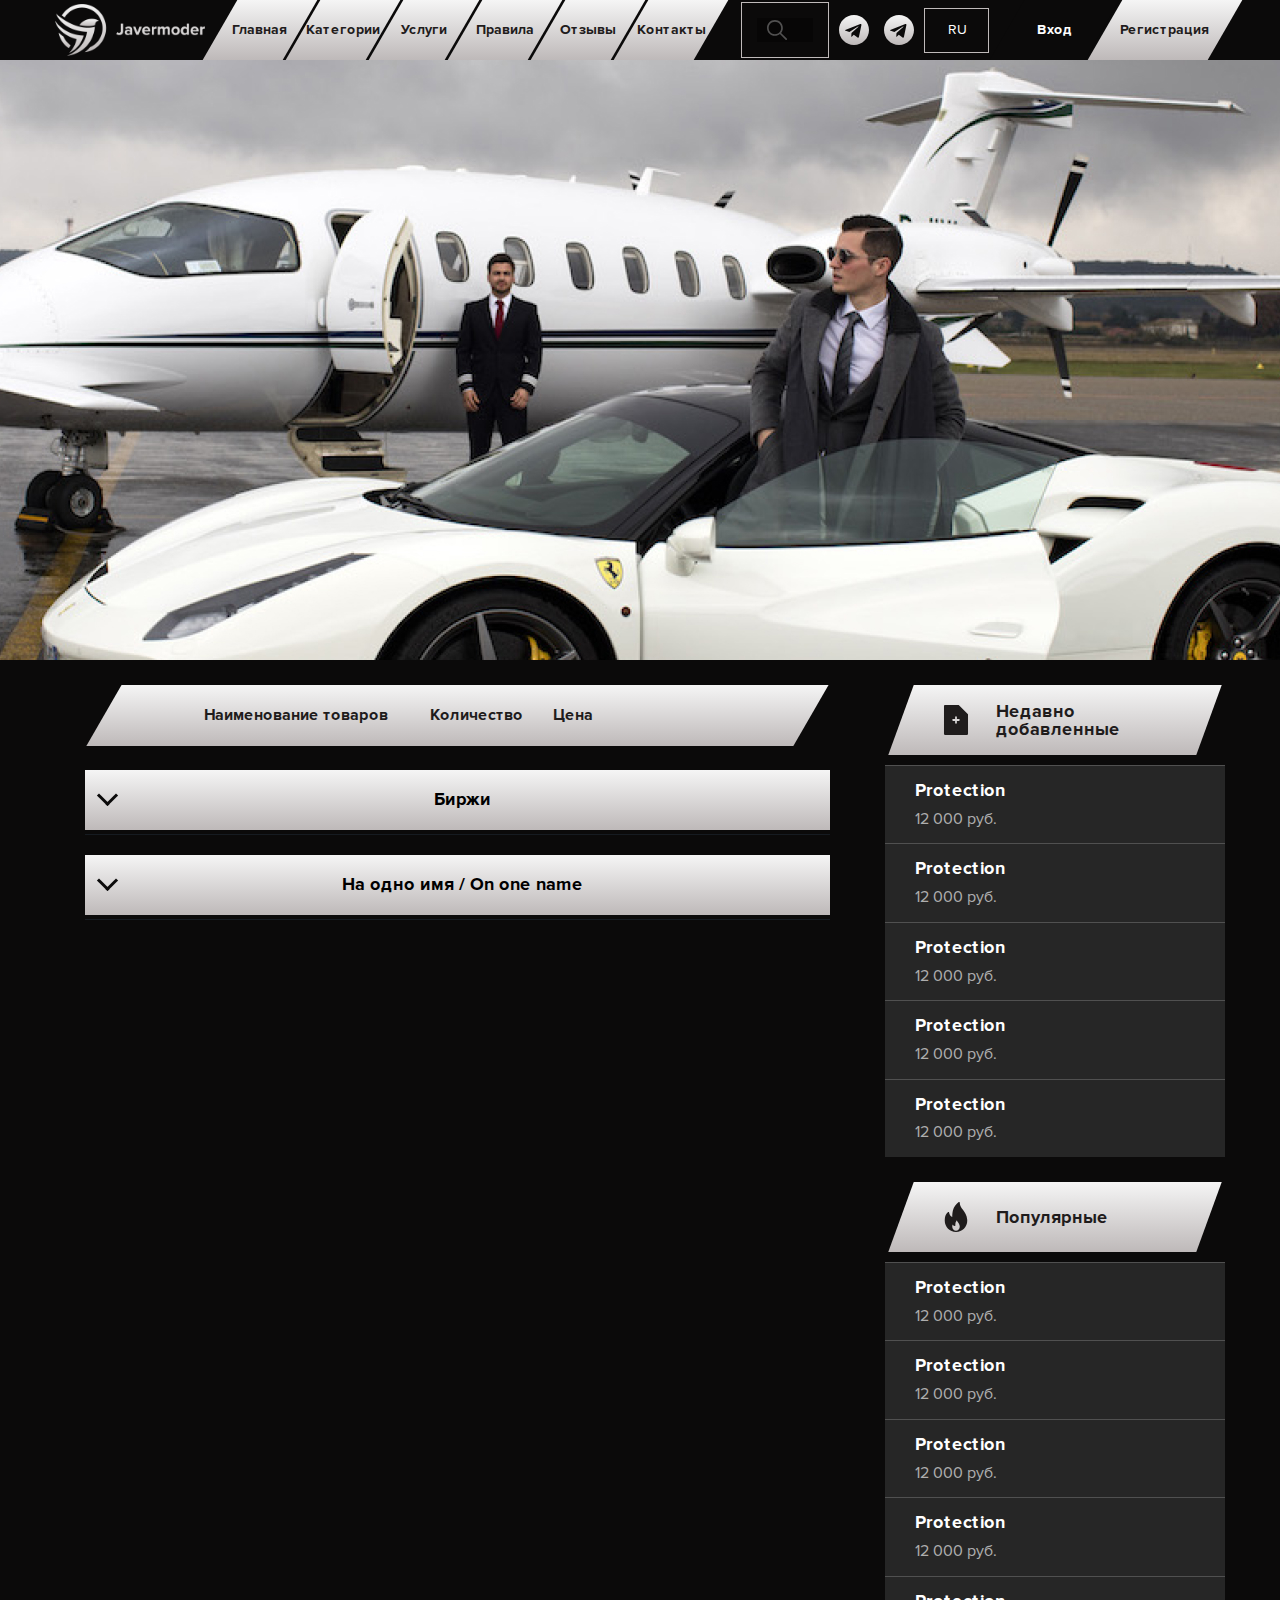
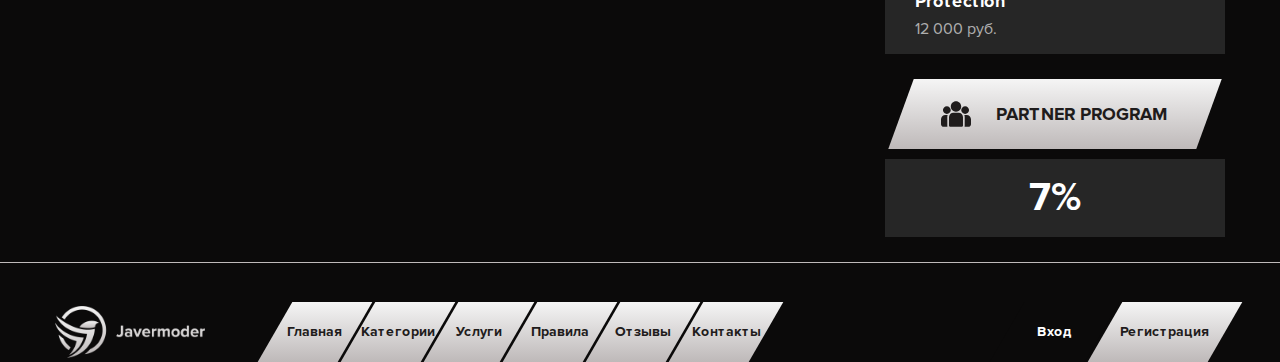
==== commit 378839e9: "fixes added" ====
--- a/app/index.html
+++ b/app/index.html
@@ -342,7 +342,17 @@
 					<nav class="footer__nav">
 						<ul class="footer__nav_menu">
 							<li><a href="#"><span>Главная</span></a></li>
-							<li><a href="#"><span>Категории</span></a></li>
+							<li class="footer__nav_submenu">
+								<a href="#"><span>Категории</span></a>
+								<ul>
+									<li><a href="#">Категории</a></li>
+									<li><a href="#">Категории</a></li>
+									<li><a href="#">Категории</a></li>
+									<li><a href="#">Категории</a></li>
+									<li><a href="#">Категории</a></li>
+									<li><a href="#">Категории</a></li>
+								</ul>
+							</li>
 							<li><a href="#"><span>Услуги</span></a></li>
 							<li><a href="#"><span>Правила</span></a></li>
 							<li><a href="#"><span>Отзывы</span></a></li>
--- a/app/css/app.min.css
+++ b/app/css/app.min.css
@@ -1626,7 +1626,8 @@
   display: grid;
   grid-gap: 50px;
   -ms-grid-column: 2;
-  grid-column: 2
+  grid-column: 2;
+  max-width: 340px
 }
 @media only screen and (max-width:1430px) {
   .main__sidebar {
@@ -1635,6 +1636,7 @@
 }
 @media only screen and (max-width:992px) {
   .main__sidebar {
+    max-width: 100%;
     -ms-grid-row: 2;
     grid-row: 2;
     -ms-grid-column: 1;
@@ -2246,17 +2248,16 @@
   background: -webkit-gradient(linear,left top,left bottom,from(#f5f5f5),to(#beb9b9));
   background: -o-linear-gradient(top,#f5f5f5 0,#beb9b9 100%);
   background: linear-gradient(180deg,#f5f5f5 0,#beb9b9 100%);
-  -webkit-transform: skew(-30deg);
-  -ms-transform: skew(-30deg);
-  transform: skew(-30deg);
+  -webkit-transform: skew(-20deg);
+  -ms-transform: skew(-20deg);
+  transform: skew(-20deg);
   max-width: 325px;
-  margin: 0 25px;
   border: none
 }
-@media only screen and (max-width:480px) {
+@media only screen and (max-width:767px) {
   .article__img .btn,
   .article__img .form__btn_button {
-    margin: 0
+    max-width: 100%
   }
 }
 .article__img .btn:hover,
@@ -2267,9 +2268,9 @@
 .article__img .btn span,
 .article__img .form__btn_button span {
   color: #1f1c1c;
-  -webkit-transform: skew(30deg);
-  -ms-transform: skew(30deg);
-  transform: skew(30deg);
+  -webkit-transform: skew(20deg);
+  -ms-transform: skew(20deg);
+  transform: skew(20deg);
   font-weight: 700
 }
 .article__desc {
@@ -2371,7 +2372,8 @@
 .contacts__map {
   position: relative;
   width: 100%;
-  overflow: hidden
+  overflow: hidden;
+  margin-bottom: 30px
 }
 .contacts__map img {
   width: 100%;
@@ -2720,7 +2722,7 @@
   -webkit-box-align: center;
   -ms-flex-align: center;
   align-items: center;
-  padding: 5px 30px;
+  padding: 5px 40px;
   color: #1f1c1c;
   -webkit-transform: skew(-20deg);
   -ms-transform: skew(-20deg);
@@ -2743,6 +2745,13 @@
   -webkit-transform: skew(20deg);
   -ms-transform: skew(20deg);
   transform: skew(20deg)
+}
+.profile__content_sale p span {
+  width: 15px;
+  height: 15px;
+  border-top: 3px solid #0b0a0a;
+  border-left: 3px solid #0b0a0a;
+  left: -25px
 }
 .profile__content_sale a {
   color: #1f1c1c
@@ -3038,6 +3047,47 @@
   -webkit-transform: skew(30deg);
   -ms-transform: skew(30deg);
   transform: skew(30deg)
+}
+.footer__nav_submenu:hover ul {
+  visibility: visible;
+  z-index: 100
+}
+.footer__nav_submenu ul {
+  position: absolute;
+  top: 79%;
+  visibility: hidden;
+  width: 100%;
+  max-width: 150px;
+  -webkit-box-shadow: 0 0 2px 0 rgba(255,255,255,.33);
+  box-shadow: 0 0 2px 0 rgba(255,255,255,.33);
+  height: auto;
+  -webkit-transition: all .6s;
+  -o-transition: all .6s;
+  transition: all .6s
+}
+.footer__nav_submenu ul li {
+  max-width: 100%
+}
+.footer__nav_submenu ul a {
+  background: #0b0a0a;
+  color: #fff;
+  width: 100%;
+  max-width: 100%;
+  -webkit-transform: skew(0);
+  -ms-transform: skew(0);
+  transform: skew(0);
+  -webkit-transition: all .6s;
+  -o-transition: all .6s;
+  transition: all .6s
+}
+.footer__nav_submenu ul a::after {
+  display: none
+}
+.footer__nav_submenu ul a:hover {
+  color: #fff
+}
+.footer__nav_submenu--profile ul {
+  top: 55%
 }
 .footer__sidebar_nav {
   grid-area: footer__sidebar;
